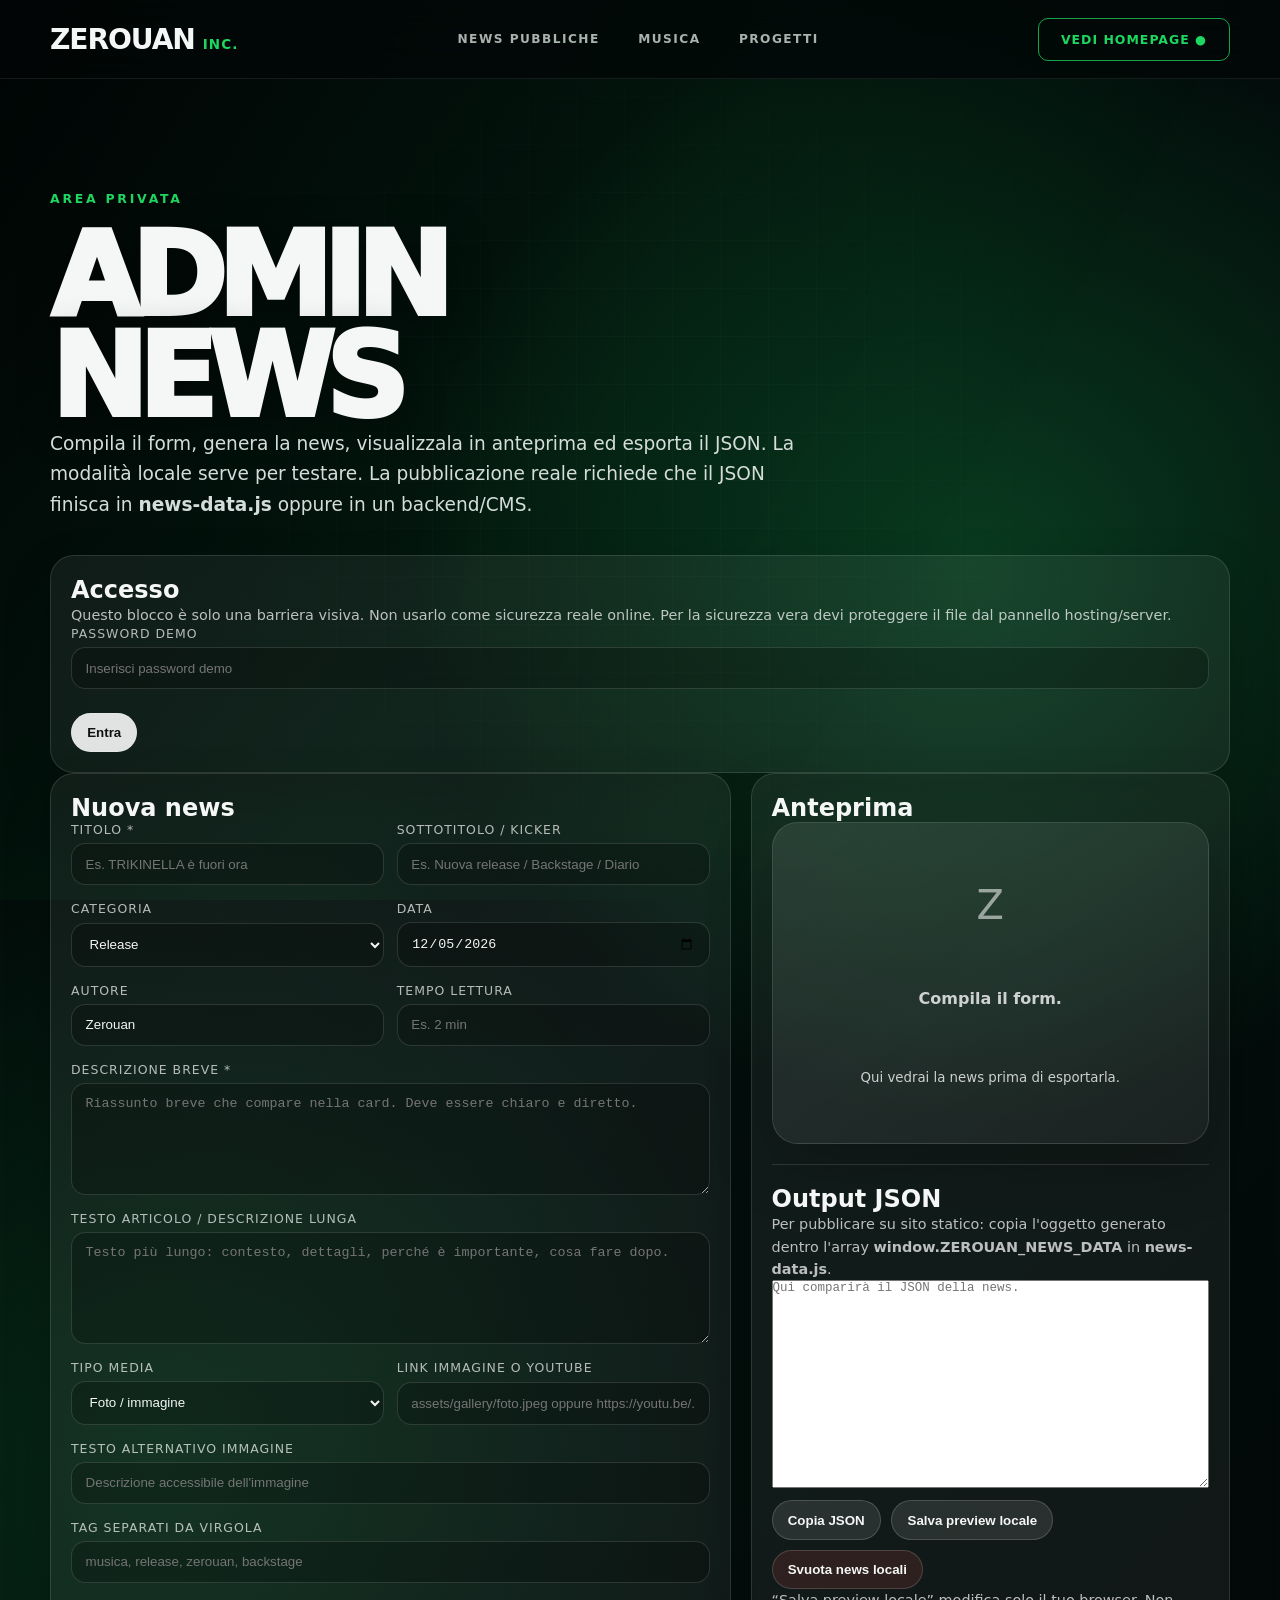
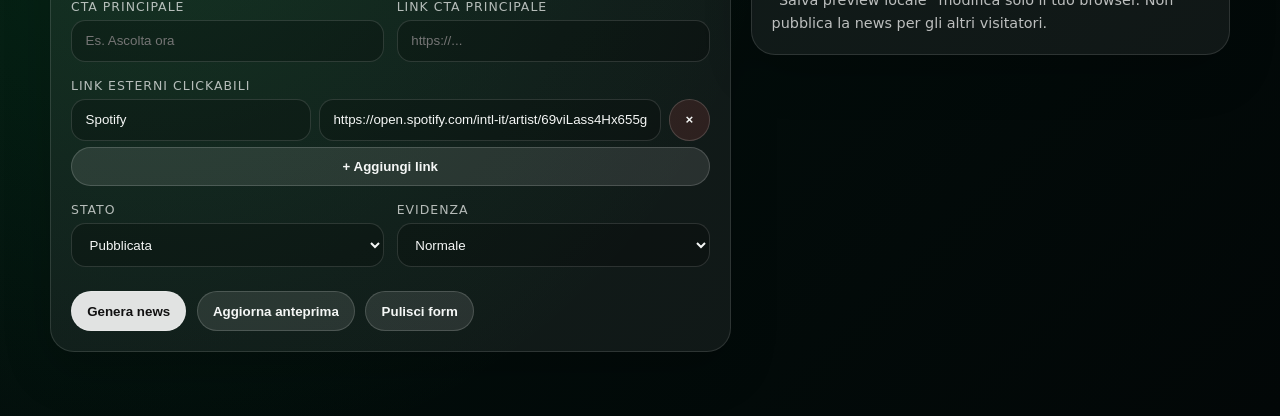
==== admin-news.html @ 792e6ef4 "Add files via upload" ====
<!DOCTYPE html>
<html lang="it">
<head>
  <meta charset="UTF-8" />
  <meta name="viewport" content="width=device-width, initial-scale=1.0" />
  <meta name="description" content="ZEROUAN INC. — pannello amministrazione news." />
  <title>ZEROUAN INC. | Admin News</title>

  <link rel="stylesheet" href="style.css">
  <link rel="stylesheet" href="news.css">
</head>
<body>
  <!--
    ATTENZIONE SEVERA:
    Questa pagina è un prototipo statico. La password lato browser NON è vera sicurezza.
    Per usarla online in modo serio, proteggi admin-news.html lato hosting/server:
    - Basic Auth server-side
    - Netlify/Vercel auth
    - area riservata con backend
    - CMS Git-based con login
  -->

  <header>
    <div class="container navbar">
      <a class="brand" href="index.html#top" aria-label="Torna alla homepage">ZEROUAN <span>INC.</span></a>

      <nav class="nav-links" aria-label="Navigazione admin">
        <a href="index.html#news">News pubbliche</a>
        <a href="index.html#musica">Musica</a>
        <a href="index.html#sections">Progetti</a>
      </nav>

      <div class="header-actions" aria-label="Azioni admin">
        <a class="nav-cta" href="index.html#news">Vedi homepage ●</a>
      </div>

      <div class="mobile-menu-label">Admin</div>
    </div>
  </header>

  <main class="news-admin-shell">
    <section class="container">
      <div class="section-heading align-left">
        <p class="eyebrow">Area privata</p>
        <h1>Admin News</h1>
        <p>
          Compila il form, genera la news, visualizzala in anteprima ed esporta il JSON.
          La modalità locale serve per testare. La pubblicazione reale richiede che il JSON finisca in <strong>news-data.js</strong> oppure in un backend/CMS.
        </p>
      </div>

      <div class="admin-panel" id="accessPanel">
        <h2>Accesso</h2>
        <p class="admin-note">
          Questo blocco è solo una barriera visiva. Non usarlo come sicurezza reale online.
          Per la sicurezza vera devi proteggere il file dal pannello hosting/server.
        </p>

        <form class="news-form" id="loginForm">
          <div class="news-form-field">
            <label for="adminPassword">Password demo</label>
            <input id="adminPassword" type="password" placeholder="Inserisci password demo">
          </div>

          <div class="admin-actions">
            <button class="admin-button primary" type="submit">Entra</button>
          </div>
        </form>
      </div>

      <div class="news-admin-grid" id="adminApp" hidden>
        <div class="admin-panel">
          <h2>Nuova news</h2>

          <form class="news-form" id="newsForm">
            <div class="news-form-row">
              <div class="news-form-field">
                <label for="title">Titolo *</label>
                <input id="title" name="title" type="text" required placeholder="Es. TRIKINELLA è fuori ora">
              </div>

              <div class="news-form-field">
                <label for="subtitle">Sottotitolo / kicker</label>
                <input id="subtitle" name="subtitle" type="text" placeholder="Es. Nuova release / Backstage / Diario">
              </div>
            </div>

            <div class="news-form-row">
              <div class="news-form-field">
                <label for="category">Categoria</label>
                <select id="category" name="category">
                  <option>Release</option>
                  <option>Sito</option>
                  <option>Video</option>
                  <option>Backstage</option>
                  <option>Diario</option>
                  <option>Evento</option>
                  <option>Producing</option>
                </select>
              </div>

              <div class="news-form-field">
                <label for="date">Data</label>
                <input id="date" name="date" type="date">
              </div>
            </div>

            <div class="news-form-row">
              <div class="news-form-field">
                <label for="author">Autore</label>
                <input id="author" name="author" type="text" value="Zerouan">
              </div>

              <div class="news-form-field">
                <label for="readingTime">Tempo lettura</label>
                <input id="readingTime" name="readingTime" type="text" placeholder="Es. 2 min">
              </div>
            </div>

            <div class="news-form-field">
              <label for="excerpt">Descrizione breve *</label>
              <textarea id="excerpt" name="excerpt" required placeholder="Riassunto breve che compare nella card. Deve essere chiaro e diretto."></textarea>
            </div>

            <div class="news-form-field">
              <label for="body">Testo articolo / descrizione lunga</label>
              <textarea id="body" name="body" placeholder="Testo più lungo: contesto, dettagli, perché è importante, cosa fare dopo."></textarea>
            </div>

            <div class="news-form-row">
              <div class="news-form-field">
                <label for="mediaType">Tipo media</label>
                <select id="mediaType" name="mediaType">
                  <option value="image">Foto / immagine</option>
                  <option value="youtube">Video YouTube</option>
                </select>
              </div>

              <div class="news-form-field">
                <label for="mediaUrl">Link immagine o YouTube</label>
                <input id="mediaUrl" name="mediaUrl" type="url" placeholder="assets/gallery/foto.jpeg oppure https://youtu.be/...">
              </div>
            </div>

            <div class="news-form-field">
              <label for="mediaAlt">Testo alternativo immagine</label>
              <input id="mediaAlt" name="mediaAlt" type="text" placeholder="Descrizione accessibile dell'immagine">
            </div>

            <div class="news-form-field">
              <label for="tags">Tag separati da virgola</label>
              <input id="tags" name="tags" type="text" placeholder="musica, release, zerouan, backstage">
            </div>

            <div class="news-form-row">
              <div class="news-form-field">
                <label for="ctaLabel">CTA principale</label>
                <input id="ctaLabel" name="ctaLabel" type="text" placeholder="Es. Ascolta ora">
              </div>

              <div class="news-form-field">
                <label for="ctaUrl">Link CTA principale</label>
                <input id="ctaUrl" name="ctaUrl" type="url" placeholder="https://...">
              </div>
            </div>

            <div class="news-form-field">
              <label>Link esterni clickabili</label>
              <div class="dynamic-list" id="linksList"></div>
              <button class="admin-button" type="button" id="addLinkButton">+ Aggiungi link</button>
            </div>

            <div class="news-form-row">
              <div class="news-form-field">
                <label for="status">Stato</label>
                <select id="status" name="status">
                  <option value="published">Pubblicata</option>
                  <option value="draft">Bozza</option>
                </select>
              </div>

              <div class="news-form-field">
                <label for="featured">Evidenza</label>
                <select id="featured" name="featured">
                  <option value="false">Normale</option>
                  <option value="true">In evidenza</option>
                </select>
              </div>
            </div>

            <div class="admin-actions">
              <button class="admin-button primary" type="submit">Genera news</button>
              <button class="admin-button" type="button" id="previewButton">Aggiorna anteprima</button>
              <button class="admin-button" type="reset">Pulisci form</button>
            </div>
          </form>
        </div>

        <aside class="admin-panel">
          <h2>Anteprima</h2>
          <article class="news-card" id="previewCard">
            <div class="news-empty-state">
              <span class="news-empty-icon">Z</span>
              <strong>Compila il form.</strong>
              <small>Qui vedrai la news prima di esportarla.</small>
            </div>
          </article>

          <hr style="border: 0; border-top: 1px solid rgba(255,255,255,0.12); margin: 1.25rem 0;">

          <h2>Output JSON</h2>
          <p class="admin-note">
            Per pubblicare su sito statico: copia l'oggetto generato dentro l'array <strong>window.ZEROUAN_NEWS_DATA</strong> in <strong>news-data.js</strong>.
          </p>

          <textarea class="generated-output" id="generatedOutput" readonly placeholder="Qui comparirà il JSON della news."></textarea>

          <div class="admin-actions">
            <button class="admin-button" type="button" id="copyJsonButton">Copia JSON</button>
            <button class="admin-button" type="button" id="saveLocalButton">Salva preview locale</button>
            <button class="admin-button danger" type="button" id="clearLocalButton">Svuota news locali</button>
          </div>

          <p class="admin-note">
            “Salva preview locale” modifica solo il tuo browser. Non pubblica la news per gli altri visitatori.
          </p>
        </aside>
      </div>
    </section>
  </main>

  <script>
    (function () {
      "use strict";

      const DEMO_PASSWORD = "ZEROUAN-ADMIN-2026"; // Cambiala, ma ricorda: nel browser NON è sicurezza reale.
      const STORAGE_KEY = "zerouan_news_items";

      const accessPanel = document.getElementById("accessPanel");
      const adminApp = document.getElementById("adminApp");
      const loginForm = document.getElementById("loginForm");
      const passwordInput = document.getElementById("adminPassword");

      const form = document.getElementById("newsForm");
      const linksList = document.getElementById("linksList");
      const addLinkButton = document.getElementById("addLinkButton");
      const previewButton = document.getElementById("previewButton");
      const output = document.getElementById("generatedOutput");
      const previewCard = document.getElementById("previewCard");
      const copyJsonButton = document.getElementById("copyJsonButton");
      const saveLocalButton = document.getElementById("saveLocalButton");
      const clearLocalButton = document.getElementById("clearLocalButton");

      const today = new Date().toISOString().slice(0, 10);
      document.getElementById("date").value = today;

      loginForm.addEventListener("submit", (event) => {
        event.preventDefault();

        if (passwordInput.value === DEMO_PASSWORD) {
          sessionStorage.setItem("zerouan_admin_demo_access", "true");
          showAdmin();
          return;
        }

        alert("Password demo errata.");
      });

      if (sessionStorage.getItem("zerouan_admin_demo_access") === "true") {
        showAdmin();
      }

      function showAdmin() {
        accessPanel.hidden = true;
        adminApp.hidden = false;
      }

      function slugify(value) {
        return String(value || "news")
          .toLowerCase()
          .normalize("NFD")
          .replace(/[\u0300-\u036f]/g, "")
          .replace(/[^a-z0-9]+/g, "-")
          .replace(/(^-|-$)+/g, "")
          .slice(0, 72) || `news-${Date.now()}`;
      }

      function escapeHtml(value) {
        return String(value ?? "")
          .replaceAll("&", "&amp;")
          .replaceAll("<", "&lt;")
          .replaceAll(">", "&gt;")
          .replaceAll('"', "&quot;")
          .replaceAll("'", "&#039;");
      }

      function youtubeEmbedUrl(url) {
        const raw = String(url || "").trim();
        if (!raw) return "";

        try {
          const parsed = new URL(raw);
          let id = "";

          if (parsed.hostname.includes("youtu.be")) {
            id = parsed.pathname.replace("/", "");
          } else if (parsed.hostname.includes("youtube.com")) {
            id = parsed.searchParams.get("v") || "";
            if (!id && parsed.pathname.includes("/shorts/")) {
              id = parsed.pathname.split("/shorts/")[1]?.split("/")[0] || "";
            }
            if (!id && parsed.pathname.includes("/embed/")) {
              id = parsed.pathname.split("/embed/")[1]?.split("/")[0] || "";
            }
          }

          return id ? `https://www.youtube.com/embed/${encodeURIComponent(id)}` : raw;
        } catch {
          return raw;
        }
      }

      function addLinkRow(label = "", url = "") {
        const row = document.createElement("div");
        row.className = "dynamic-row";

        row.innerHTML = `
          <input type="text" placeholder="Etichetta link" value="${escapeHtml(label)}" data-link-label>
          <input type="url" placeholder="https://..." value="${escapeHtml(url)}" data-link-url>
          <button class="admin-button danger" type="button" aria-label="Rimuovi link">×</button>
        `;

        row.querySelector("button").addEventListener("click", () => row.remove());
        linksList.appendChild(row);
      }

      addLinkButton.addEventListener("click", () => addLinkRow());
      addLinkRow("Spotify", "https://open.spotify.com/intl-it/artist/69viLass4Hx655goSGnoE2");

      function collectLinks() {
        return [...linksList.querySelectorAll(".dynamic-row")]
          .map((row) => {
            const label = row.querySelector("[data-link-label]").value.trim();
            const url = row.querySelector("[data-link-url]").value.trim();

            if (!label && !url) return null;
            return {
              label: label || "Link esterno",
              url
            };
          })
          .filter((link) => link && link.url);
      }

      function collectNews() {
        const data = new FormData(form);
        const title = String(data.get("title") || "").trim();

        const item = {
          id: `${slugify(title)}-${Date.now().toString(36)}`,
          status: String(data.get("status") || "published"),
          featured: String(data.get("featured")) === "true",
          title,
          subtitle: String(data.get("subtitle") || "").trim(),
          excerpt: String(data.get("excerpt") || "").trim(),
          body: String(data.get("body") || "").trim(),
          category: String(data.get("category") || "News"),
          author: String(data.get("author") || "Zerouan").trim(),
          date: String(data.get("date") || today),
          readingTime: String(data.get("readingTime") || "").trim(),
          mediaType: String(data.get("mediaType") || "image"),
          mediaUrl: String(data.get("mediaUrl") || "").trim(),
          mediaAlt: String(data.get("mediaAlt") || "").trim(),
          tags: String(data.get("tags") || "")
            .split(",")
            .map((tag) => tag.trim())
            .filter(Boolean),
          links: collectLinks(),
          ctaLabel: String(data.get("ctaLabel") || "").trim(),
          ctaUrl: String(data.get("ctaUrl") || "").trim()
        };

        if (!item.readingTime) item.readingTime = estimateReadingTime(item.body || item.excerpt);
        if (!item.mediaAlt && item.mediaType === "image") item.mediaAlt = item.title;

        return item;
      }

      function estimateReadingTime(text) {
        const words = String(text || "").trim().split(/\s+/).filter(Boolean).length;
        return `${Math.max(1, Math.ceil(words / 180))} min`;
      }

      function renderMedia(item) {
        if (!item.mediaUrl) {
          return `
            <div class="news-media">
              <div class="news-empty-state">
                <span class="news-empty-icon">Z</span>
                <strong>ZEROUAN INC.</strong>
              </div>
            </div>
          `;
        }

        if (item.mediaType === "youtube") {
          return `
            <div class="news-media">
              <iframe
                src="${escapeHtml(youtubeEmbedUrl(item.mediaUrl))}"
                title="${escapeHtml(item.title)}"
                loading="lazy"
                allowfullscreen>
              </iframe>
            </div>
          `;
        }

        return `
          <div class="news-media">
            <img src="${escapeHtml(item.mediaUrl)}" alt="${escapeHtml(item.mediaAlt || item.title)}">
          </div>
        `;
      }

      function renderPreview(item) {
        const links = [
          item.ctaUrl ? `<a class="news-read-more" href="${escapeHtml(item.ctaUrl)}" target="_blank" rel="noopener noreferrer">${escapeHtml(item.ctaLabel || "Apri")} →</a>` : "",
          ...item.links.map((link) => `<a class="news-link" href="${escapeHtml(link.url)}" target="_blank" rel="noopener noreferrer">${escapeHtml(link.label)} ↗</a>`)
        ].join("");

        previewCard.innerHTML = `
          ${renderMedia(item)}
          <div class="news-content">
            <div class="news-meta">
              <span class="news-category">${escapeHtml(item.category)}</span>
              <span>${escapeHtml(item.date)}</span>
              <span>· ${escapeHtml(item.readingTime)}</span>
              <span>· ${escapeHtml(item.author)}</span>
            </div>
            <h3 class="news-title">${escapeHtml(item.title || "Titolo news")}</h3>
            ${item.subtitle ? `<span class="release-kicker">${escapeHtml(item.subtitle)}</span>` : ""}
            <p class="news-excerpt">${escapeHtml(item.excerpt || item.body || "Descrizione news")}</p>
            <div class="news-tags">${item.tags.map((tag) => `<span class="news-tag">#${escapeHtml(tag)}</span>`).join("")}</div>
            <div class="news-links">${links}</div>
          </div>
        `;
      }

      function generate() {
        const item = collectNews();
        renderPreview(item);
        output.value = JSON.stringify(item, null, 2);
        return item;
      }

      previewButton.addEventListener("click", generate);

      form.addEventListener("submit", (event) => {
        event.preventDefault();
        const item = generate();

        if (!item.title || !item.excerpt) {
          alert("Titolo e descrizione breve sono obbligatori.");
          return;
        }

        output.focus();
        output.select();
      });

      copyJsonButton.addEventListener("click", async () => {
        if (!output.value.trim()) generate();

        try {
          await navigator.clipboard.writeText(output.value);
          alert("JSON copiato.");
        } catch {
          output.focus();
          output.select();
          document.execCommand("copy");
          alert("JSON copiato.");
        }
      });

      saveLocalButton.addEventListener("click", () => {
        const item = generate();

        if (!item.title || !item.excerpt) {
          alert("Titolo e descrizione breve sono obbligatori.");
          return;
        }

        const current = getLocalItems();
        localStorage.setItem(STORAGE_KEY, JSON.stringify([item, ...current], null, 2));
        alert("News salvata in preview locale. Apri index.html#news dallo stesso browser.");
      });

      clearLocalButton.addEventListener("click", () => {
        const ok = confirm("Vuoi eliminare tutte le news salvate solo in locale?");
        if (!ok) return;

        localStorage.removeItem(STORAGE_KEY);
        alert("News locali eliminate.");
      });

      function getLocalItems() {
        try {
          const raw = localStorage.getItem(STORAGE_KEY);
          const parsed = raw ? JSON.parse(raw) : [];
          return Array.isArray(parsed) ? parsed : [];
        } catch {
          return [];
        }
      }
    })();
  </script>
</body>
</html>
---- style.css ----
:root {
      --bg: #020707;
      --bg-soft: #071111;
      --card: rgba(11, 29, 24, 0.72);
      --card-border: rgba(35, 255, 142, 0.25);
      --green: #1ed760;
      --green-soft: #0ea85a;
      --white: #f5f7f6;
      --muted: #a8b3ad;
      --dark-text: #03100a;
      --shadow: 0 0 40px rgba(30, 215, 96, 0.18);
      --max-width: 1180px;
      --radius: 22px;
    }

    * {
      box-sizing: border-box;
      margin: 0;
      padding: 0;
    }

    html {
      scroll-behavior: smooth;
    }

    body {
      min-height: 100vh;
      font-family: Inter, system-ui, -apple-system, BlinkMacSystemFont, "Segoe UI", sans-serif;
      color: var(--white);
      background:
        radial-gradient(circle at 76% 28%, rgba(30, 215, 96, 0.22), transparent 32%),
        radial-gradient(circle at 12% 72%, rgba(30, 215, 96, 0.12), transparent 34%),
        linear-gradient(135deg, #010404 0%, #03100d 50%, #020707 100%);
      overflow-x: hidden;
    }

    body::before {
      content: "";
      position: fixed;
      inset: 0;
      pointer-events: none;
      background-image:
        linear-gradient(rgba(255,255,255,0.025) 1px, transparent 1px),
        linear-gradient(90deg, rgba(255,255,255,0.025) 1px, transparent 1px);
      background-size: 48px 48px;
      mask-image: radial-gradient(circle at center, black, transparent 80%);
      z-index: -2;
    }

    body::after {
      content: "";
      position: fixed;
      inset: 0;
      pointer-events: none;
      background: linear-gradient(120deg, transparent 0%, rgba(30, 215, 96, 0.06) 45%, transparent 70%);
      z-index: -1;
    }

    a {
      color: inherit;
      text-decoration: none;
    }

    .container {
      width: min(100% - 40px, var(--max-width));
      margin-inline: auto;
    }

    header {
      position: sticky;
      top: 0;
      z-index: 10;
      backdrop-filter: blur(18px);
      background: rgba(2, 7, 7, 0.76);
      border-bottom: 1px solid rgba(255,255,255,0.08);
    }

    .navbar {
      height: 78px;
      display: flex;
      align-items: center;
      justify-content: space-between;
      gap: 24px;
    }

    .brand {
      display: flex;
      align-items: baseline;
      gap: 8px;
      font-weight: 900;
      letter-spacing: -0.04em;
      font-size: clamp(1.35rem, 2.2vw, 2rem);
    }

    .brand span {
      color: var(--green);
      font-size: 0.48em;
      letter-spacing: 0.08em;
    }

    .nav-links {
      display: flex;
      align-items: center;
      justify-content: center;
      gap: clamp(16px, 3vw, 44px);
      color: var(--muted);
      text-transform: uppercase;
      letter-spacing: 0.12em;
      font-size: 0.76rem;
      font-weight: 700;
    }

    .nav-links a {
      transition: color 0.2s ease, transform 0.2s ease;
    }

    .nav-links a:hover {
      color: var(--green);
      transform: translateY(-1px);
    }

    .soon {
      margin-left: 6px;
      padding: 4px 8px;
      border-radius: 7px;
      color: var(--green);
      background: rgba(30, 215, 96, 0.10);
      font-size: 0.65rem;
      letter-spacing: 0.1em;
    }

    .header-actions,
    .cta-social-row,
    .box-action-row {
      display: flex;
      align-items: center;
      gap: 12px;
      flex-wrap: wrap;
    }

    .nav-cta,
    .hero-cta {
      display: inline-flex;
      align-items: center;
      justify-content: center;
      gap: 10px;
      border: 1px solid rgba(30, 215, 96, 0.75);
      color: var(--green);
      border-radius: 10px;
      padding: 13px 22px;
      font-weight: 900;
      letter-spacing: 0.08em;
      text-transform: uppercase;
      font-size: 0.78rem;
      transition: transform 0.2s ease, box-shadow 0.2s ease, background 0.2s ease;
      white-space: nowrap;
    }

    .nav-cta:hover,
    .hero-cta:hover {
      transform: translateY(-2px);
      box-shadow: var(--shadow);
      background: rgba(30, 215, 96, 0.08);
    }

    .social-icons {
      display: inline-flex;
      align-items: center;
      gap: 8px;
    }

    .social-button {
      width: 42px;
      height: 42px;
      border-radius: 999px;
      display: inline-grid;
      place-items: center;
      border: 1px solid rgba(30, 215, 96, 0.45);
      background: rgba(0, 0, 0, 0.20);
      color: var(--green);
      transition: transform 0.2s ease, border-color 0.2s ease, background 0.2s ease, box-shadow 0.2s ease;
    }

    .social-button svg {
      width: 19px;
      height: 19px;
      fill: currentColor;
    }

    .social-button:hover {
      transform: translateY(-2px);
      border-color: rgba(30, 215, 96, 0.9);
      background: rgba(30, 215, 96, 0.10);
      box-shadow: 0 0 22px rgba(30, 215, 96, 0.16);
    }

    .social-button:focus-visible,
    .nav-cta:focus-visible,
    .hero-cta:focus-visible,
    .follow-button:focus-visible,
    .play-button:focus-visible,
    .spotify-footer:focus-visible {
      outline: 2px solid var(--green);
      outline-offset: 4px;
    }

    .mobile-menu-label {
      display: none;
      color: var(--muted);
      font-size: 0.78rem;
      letter-spacing: 0.12em;
      text-transform: uppercase;
      font-weight: 800;
    }

    .hero {
      min-height: calc(100vh - 78px);
      display: grid;
      align-items: center;
      padding: 80px 0 54px;
    }

    .hero-grid {
      display: grid;
      grid-template-columns: minmax(0, 1.08fr) minmax(320px, 0.92fr);
      gap: clamp(44px, 7vw, 86px);
      align-items: center;
    }

    .eyebrow {
      color: var(--green);
      text-transform: uppercase;
      letter-spacing: 0.22em;
      font-weight: 900;
      font-size: 0.78rem;
      margin-bottom: 20px;
    }

    h1 {
      max-width: 760px;
      font-size: clamp(4rem, 9vw, 7.8rem);
      line-height: 0.88;
      letter-spacing: -0.08em;
      font-weight: 950;
      text-transform: uppercase;
      text-shadow: 0 10px 40px rgba(0,0,0,0.45);
    }

    h1 .accent {
      color: var(--green);
    }

    .tagline {
      margin-top: 28px;
      color: var(--muted);
      text-transform: uppercase;
      letter-spacing: 0.31em;
      font-size: clamp(0.82rem, 1.5vw, 1.2rem);
      font-weight: 850;
      line-height: 1.7;
    }

    .tagline strong {
      color: var(--green);
    }

    .intro {
      margin-top: 32px;
      max-width: 560px;
      color: #d5ddda;
      font-size: clamp(1.05rem, 1.6vw, 1.26rem);
      line-height: 1.65;
    }

    .hero-actions {
      margin-top: 38px;
      display: flex;
      align-items: center;
      gap: 16px;
      flex-wrap: wrap;
    }

    .hero-cta {
      background: linear-gradient(135deg, #1ed760, #23f58b);
      color: var(--dark-text);
      border: none;
      padding: 17px 28px;
      box-shadow: 0 18px 45px rgba(30, 215, 96, 0.22);
    }

    .secondary-link {
      color: var(--muted);
      font-weight: 800;
      letter-spacing: 0.04em;
      transition: color 0.2s ease;
    }

    .secondary-link:hover {
      color: var(--green);
    }

    .meta-row {
      margin-top: 34px;
      display: flex;
      gap: 18px;
      flex-wrap: wrap;
      color: rgba(30, 215, 96, 0.75);
      font-size: 0.96rem;
    }

    .meta-row span {
      display: inline-flex;
      align-items: center;
      gap: 8px;
    }

    .spotify-card {
      position: relative;
      isolation: isolate;
      min-height: 492px;
      padding: 34px;
      border-radius: var(--radius);
      border: 1px solid var(--card-border);
      background:
        linear-gradient(180deg, rgba(30, 215, 96, 0.32), rgba(4, 9, 9, 0.92) 58%),
        var(--card);
      box-shadow: var(--shadow), 0 20px 80px rgba(0,0,0,0.42);
      overflow: hidden;
    }

    .spotify-card::before {
      content: "";
      position: absolute;
      width: 360px;
      height: 360px;
      top: -160px;
      right: -140px;
      border-radius: 999px;
      background: rgba(30, 215, 96, 0.20);
      filter: blur(16px);
      z-index: -1;
    }

    .profile-top {
      display: flex;
      align-items: center;
      gap: 26px;
    }

    .avatar {
      width: 118px;
      aspect-ratio: 1;
      border-radius: 999px;
      display: grid;
      place-items: center;
      background: #020707;
      border: 1px solid rgba(255,255,255,0.09);
      box-shadow: inset 0 0 34px rgba(30, 215, 96, 0.14);
      color: var(--green);
      font-size: 4.5rem;
      font-weight: 950;
      letter-spacing: -0.12em;
    }

    .verified {
      color: #dce8e3;
      font-size: 0.85rem;
      margin-bottom: 10px;
    }

    .profile-name {
      font-size: clamp(2.2rem, 5vw, 3.2rem);
      font-weight: 950;
      letter-spacing: -0.06em;
      text-transform: uppercase;
    }

    .profile-role {
      color: #d2ddd8;
      line-height: 1.5;
      font-size: 1.04rem;
    }

    .player-row {
      margin-top: 38px;
      display: flex;
      align-items: center;
      gap: 18px;
      flex-wrap: wrap;
    }

    .play-button {
      width: 58px;
      aspect-ratio: 1;
      border: none;
      border-radius: 999px;
      display: grid;
      place-items: center;
      cursor: pointer;
      color: var(--dark-text);
      background: linear-gradient(135deg, #1ed760, #35f391);
      font-size: 1.3rem;
      box-shadow: 0 12px 34px rgba(30, 215, 96, 0.28);
      transition: transform 0.2s ease;
    }

    .play-button:hover {
      transform: scale(1.05);
    }

    .follow-button {
      display: inline-flex;
      align-items: center;
      justify-content: center;
      border: 1px solid rgba(255,255,255,0.18);
      background: rgba(0,0,0,0.18);
      color: var(--white);
      border-radius: 8px;
      padding: 11px 18px;
      text-transform: uppercase;
      letter-spacing: 0.08em;
      font-weight: 850;
      font-size: 0.74rem;
      transition: transform 0.2s ease, border-color 0.2s ease, background 0.2s ease;
      white-space: nowrap;
    }

    .follow-button:hover {
      transform: translateY(-2px);
      border-color: rgba(30, 215, 96, 0.62);
      background: rgba(30, 215, 96, 0.08);
    }

    .popular {
      margin-top: 40px;
    }

    .popular h2 {
      font-size: 1.05rem;
      margin-bottom: 18px;
    }

    .track {
      display: grid;
      grid-template-columns: 22px 42px 1fr auto;
      align-items: center;
      gap: 14px;
      padding: 12px 0;
      color: #dce5e0;
    }

    .track-number,
    .track-time {
      color: var(--muted);
      font-size: 0.9rem;
    }

    .track-cover {
      width: 42px;
      aspect-ratio: 1;
      border-radius: 8px;
      display: grid;
      place-items: center;
      background: rgba(255,255,255,0.08);
      color: var(--green);
      font-weight: 950;
    }

    .track-title {
      font-weight: 750;
      font-size: 0.95rem;
    }

    .spotify-footer {
      position: absolute;
      left: 0;
      right: 0;
      bottom: 0;
      padding: 20px 34px;
      border-top: 1px solid rgba(255,255,255,0.08);
      display: flex;
      justify-content: space-between;
      align-items: center;
      color: var(--muted);
      text-transform: uppercase;
      letter-spacing: 0.1em;
      font-size: 0.72rem;
      font-weight: 850;
      background: rgba(0,0,0,0.18);
    }

    .spotify-logo {
      color: var(--green);
      font-size: 1.35rem;
    }

    .scroll-hint {
      margin-top: 54px;
      color: var(--green);
      text-align: center;
      text-transform: uppercase;
      letter-spacing: 0.18em;
      font-size: 0.78rem;
      font-weight: 900;
    }

    .sections {
      padding: 56px 0 80px;
      border-top: 1px solid rgba(255,255,255,0.07);
    }

    .section-grid {
      display: grid;
      grid-template-columns: repeat(4, 1fr);
      gap: 22px;
    }

    .section-card {
      min-height: 190px;
      padding: 28px;
      border-radius: 18px;
      border: 1px solid rgba(255,255,255,0.08);
      background: rgba(255,255,255,0.025);
      transition: transform 0.2s ease, border-color 0.2s ease, background 0.2s ease;
    }

    .section-card:hover {
      transform: translateY(-4px);
      border-color: rgba(30, 215, 96, 0.38);
      background: rgba(30, 215, 96, 0.05);
    }

    .section-icon {
      color: var(--green);
      font-size: 2rem;
      margin-bottom: 20px;
    }

    .section-card h3 {
      text-transform: uppercase;
      letter-spacing: 0.12em;
      font-size: 0.94rem;
      margin-bottom: 14px;
    }

    .section-card p {
      color: var(--muted);
      line-height: 1.6;
      font-size: 0.94rem;
    }

    footer {
      padding: 28px 0;
      color: rgba(168, 179, 173, 0.78);
      border-top: 1px solid rgba(255,255,255,0.08);
      font-size: 0.88rem;
    }

    .footer-inner {
      display: flex;
      justify-content: space-between;
      gap: 16px;
      flex-wrap: wrap;
    }

    @media (max-width: 980px) {
      .nav-links,
      .header-actions {
        display: none;
      }

      .mobile-menu-label {
        display: block;
      }

      .hero-grid {
        grid-template-columns: 1fr;
      }

      .spotify-card {
        min-height: 470px;
      }

      .section-grid {
        grid-template-columns: repeat(2, 1fr);
      }
    }

    @media (max-width: 640px) {
      .container {
        width: min(100% - 28px, var(--max-width));
      }

      .navbar {
        height: 68px;
      }

      .hero {
        padding: 52px 0 42px;
      }

      h1 {
        font-size: clamp(3.3rem, 18vw, 5.5rem);
      }

      .tagline {
        letter-spacing: 0.18em;
      }

      .profile-top {
        align-items: flex-start;
        flex-direction: column;
      }

      .spotify-card {
        padding: 24px;
      }

      .spotify-footer {
        padding-inline: 24px;
      }

      .track {
        grid-template-columns: 20px 38px 1fr;
      }

      .track-time {
        display: none;
      }

      .section-grid {
        grid-template-columns: 1fr;
      }
    }

/* SEZIONI MUSICA + CONNESSIONI */

.section-heading {
  max-width: 760px;
  margin: 0 auto 34px;
  text-align: center;
}

.section-heading.align-left {
  margin-inline: 0;
  text-align: left;
}

.section-heading h2 {
  font-size: clamp(2.45rem, 5vw, 4.4rem);
  line-height: 0.95;
  letter-spacing: -0.06em;
  text-transform: uppercase;
  margin-bottom: 18px;
  text-shadow: 0 10px 34px rgba(0,0,0,0.38);
}

.section-heading p:not(.eyebrow) {
  color: #d5ddda;
  line-height: 1.65;
  font-size: clamp(1rem, 1.45vw, 1.18rem);
}

.music-showcase,
.connection-section {
  position: relative;
  padding: 84px 0;
  border-top: 1px solid rgba(255,255,255,0.07);
}

.music-showcase {
  background: linear-gradient(180deg, rgba(2,7,7,0.08), rgba(30,215,96,0.035));
}

.music-showcase-grid {
  display: grid;
  grid-template-columns: minmax(0, 1.25fr) minmax(280px, 0.75fr);
  gap: 24px;
  align-items: stretch;
}

.feature-release-card,
.release-list-card,
.connection-card {
  border: 1px solid rgba(35, 255, 142, 0.20);
  background: rgba(255,255,255,0.035);
  box-shadow: 0 20px 70px rgba(0,0,0,0.28);
  backdrop-filter: blur(16px);
}

.feature-release-card {
  display: flex;
  flex-direction: column;
  gap: 24px;
  padding: clamp(24px, 4vw, 36px);
  border-radius: var(--radius);
}

.release-copy {
  max-width: 740px;
}

.release-kicker {
  display: inline-flex;
  margin-bottom: 12px;
  color: var(--green);
  text-transform: uppercase;
  letter-spacing: 0.18em;
  font-size: 0.72rem;
  font-weight: 900;
}

.feature-release-card h3,
.release-list-card h3 {
  font-size: clamp(1.55rem, 3vw, 2.45rem);
  line-height: 1;
  letter-spacing: -0.045em;
  text-transform: uppercase;
  margin-bottom: 14px;
}

.feature-release-card p {
  color: var(--muted);
  line-height: 1.65;
  font-size: 1.05rem;
}

.spotify-embed {
  display: block;
  border: 0;
  border-radius: 14px;
  background: rgba(0,0,0,0.22);
}

.release-actions {
  display: flex;
  align-items: center;
  gap: 14px;
  flex-wrap: wrap;
}

.hero-cta.compact {
  padding: 13px 20px;
  font-size: 0.72rem;
}

.ghost-button {
  display: inline-flex;
  align-items: center;
  justify-content: center;
  min-height: 44px;
  padding: 12px 18px;
  border-radius: 10px;
  border: 1px solid rgba(255,255,255,0.16);
  color: var(--white);
  text-transform: uppercase;
  letter-spacing: 0.08em;
  font-size: 0.72rem;
  font-weight: 850;
  transition: transform 0.2s ease, border-color 0.2s ease, background 0.2s ease;
}

.ghost-button:hover {
  transform: translateY(-2px);
  border-color: rgba(30,215,96,0.55);
  background: rgba(30,215,96,0.08);
}

.release-list-card {
  border-radius: var(--radius);
  padding: 28px;
}

.mini-track {
  display: grid;
  grid-template-columns: 42px 1fr;
  gap: 14px;
  align-items: center;
  padding: 15px 0;
  border-top: 1px solid rgba(255,255,255,0.08);
  transition: color 0.2s ease, transform 0.2s ease;
}

.mini-track:hover {
  color: var(--green);
  transform: translateX(4px);
}

.mini-track strong,
.mini-track small {
  display: block;
}

.mini-track strong {
  font-size: 0.98rem;
  margin-bottom: 4px;
}

.mini-track small {
  color: var(--muted);
  font-size: 0.82rem;
}

.connection-section {
  background:
    radial-gradient(circle at 18% 20%, rgba(30,215,96,0.13), transparent 26%),
    rgba(0,0,0,0.06);
}

.connection-inner {
  display: grid;
  grid-template-columns: minmax(0, 0.88fr) minmax(0, 1.12fr);
  gap: clamp(28px, 5vw, 62px);
  align-items: center;
}

.connection-grid {
  display: grid;
  grid-template-columns: repeat(2, minmax(0, 1fr));
  gap: 16px;
}

.connection-card {
  min-height: 150px;
  padding: 24px;
  border-radius: 18px;
  display: flex;
  flex-direction: column;
  justify-content: space-between;
  transition: transform 0.2s ease, border-color 0.2s ease, background 0.2s ease, box-shadow 0.2s ease;
}

.connection-card:hover {
  transform: translateY(-4px);
  border-color: rgba(30, 215, 96, 0.56);
  background: rgba(30, 215, 96, 0.065);
  box-shadow: var(--shadow);
}

.connection-card strong {
  margin-top: 18px;
  font-size: 1.12rem;
  text-transform: uppercase;
  letter-spacing: 0.08em;
}

.connection-card small {
  margin-top: 8px;
  color: var(--muted);
  line-height: 1.45;
}

.connection-icon {
  width: 44px;
  height: 44px;
  display: grid;
  place-items: center;
  border-radius: 999px;
  color: var(--dark-text);
  background: linear-gradient(135deg, #1ed760, #35f391);
  font-weight: 950;
  box-shadow: 0 12px 30px rgba(30,215,96,0.18);
}

.connection-card.spotify {
  background: linear-gradient(145deg, rgba(30,215,96,0.18), rgba(255,255,255,0.03));
}

.project-section {
  background:
    radial-gradient(circle at 82% 18%, rgba(30,215,96,0.11), transparent 28%),
    linear-gradient(180deg, rgba(0,0,0,0.03), rgba(30,215,96,0.025));
}

.project-heading {
  margin-bottom: 38px;
}

.project-layout {
  display: grid;
  grid-template-columns: minmax(0, 1.05fr) minmax(0, 0.95fr);
  gap: 24px;
  align-items: stretch;
}

.project-main-card,
.project-card,
.gallery-item {
  border: 1px solid rgba(35, 255, 142, 0.20);
  background: rgba(255,255,255,0.035);
  box-shadow: 0 20px 70px rgba(0,0,0,0.28);
  backdrop-filter: blur(16px);
}

.gallery-category-link {
  text-decoration: none;
  color: inherit;
  cursor: pointer;
}

.gallery-category-link strong {
  display: inline-block;
}

.gallery-category-link:hover strong {
  color: #20e87a;
}

.archive-page {
  min-height: 100vh;
  padding-top: 140px;
}

.archive-gallery-grid {
  display: grid;
  grid-template-columns: repeat(auto-fit, minmax(220px, 1fr));
  gap: 22px;
  margin-top: 48px;
}

.archive-photo {
  border: 1px solid rgba(32, 232, 122, 0.22);
  background: rgba(7, 35, 20, 0.72);
  border-radius: 24px;
  overflow: hidden;
  cursor: zoom-in;
  padding: 0;
  aspect-ratio: 1 / 1;
  box-shadow: 0 20px 60px rgba(0, 0, 0, 0.28);
}

.archive-photo img {
  width: 100%;
  height: 100%;
  object-fit: cover;
  display: block;
}

.project-main-card {
  min-height: 100%;
  padding: clamp(28px, 4vw, 42px);
  border-radius: var(--radius);
  display: flex;
  flex-direction: column;
  justify-content: space-between;
  gap: 28px;
  position: relative;
  overflow: hidden;
}

.project-main-card::after {
  content: "";
  position: absolute;
  width: 260px;
  height: 260px;
  right: -110px;
  bottom: -120px;
  border-radius: 999px;
  background: rgba(30,215,96,0.13);
  filter: blur(12px);
  pointer-events: none;
}

.project-main-card h3 {
  font-size: clamp(2rem, 4vw, 3.4rem);
  line-height: 0.95;
  letter-spacing: -0.055em;
  text-transform: uppercase;
  margin-bottom: 18px;
}

.project-main-card p,
.project-card p {
  color: var(--muted);
  line-height: 1.65;
}

.project-icon {
  width: 62px;
  height: 62px;
  display: grid;
  place-items: center;
  border-radius: 18px;
  color: var(--dark-text);
  background: linear-gradient(135deg, #1ed760, #35f391);
  font-size: 1.7rem;
  box-shadow: 0 12px 30px rgba(30,215,96,0.18);
}

.project-icon.small {
  width: 46px;
  height: 46px;
  border-radius: 14px;
  font-size: 1.22rem;
  margin-bottom: 18px;
}

.project-side-grid {
  display: grid;
  grid-template-columns: 1fr;
  gap: 16px;
}

.project-card {
  min-height: 154px;
  padding: 24px;
  border-radius: 18px;
  transition: transform 0.2s ease, border-color 0.2s ease, background 0.2s ease, box-shadow 0.2s ease;
}

.project-card:hover,
.gallery-item:hover {
  transform: translateY(-4px);
  border-color: rgba(30, 215, 96, 0.48);
  background: rgba(30, 215, 96, 0.055);
  box-shadow: var(--shadow);
}

.project-card h3 {
  text-transform: uppercase;
  letter-spacing: 0.1em;
  font-size: 0.96rem;
  margin-bottom: 12px;
}

.gallery-section {
  position: relative;
  padding: 84px 0;
  border-top: 1px solid rgba(255,255,255,0.07);
  background:
    radial-gradient(circle at 16% 22%, rgba(30,215,96,0.10), transparent 25%),
    rgba(0,0,0,0.05);
}

.gallery-grid {
  display: grid;
  grid-template-columns: repeat(4, minmax(0, 1fr));
  grid-auto-rows: 250px;
  gap: 16px;
}

.gallery-item {
  position: relative;
  min-height: 250px;
  border-radius: 20px;
  overflow: hidden;
  transition: transform 0.2s ease, border-color 0.2s ease, background 0.2s ease, box-shadow 0.2s ease;
}

.gallery-item.featured {
  grid-column: span 2;
  grid-row: span 2;
}

.gallery-placeholder {
  width: 100%;
  height: 100%;
  display: grid;
  place-items: center;
  color: rgba(245,247,246,0.72);
  background:
    linear-gradient(135deg, rgba(30,215,96,0.22), rgba(255,255,255,0.035)),
    radial-gradient(circle at 70% 28%, rgba(30,215,96,0.22), transparent 30%),
    #071111;
  font-size: clamp(2rem, 6vw, 5.4rem);
  font-weight: 950;
  letter-spacing: -0.08em;
}

.gallery-item figcaption {
  position: absolute;
  left: 0;
  right: 0;
  bottom: 0;
  padding: 18px;
  background: linear-gradient(180deg, transparent, rgba(0,0,0,0.78));
}

.gallery-item strong,
.gallery-item small {
  display: block;
}

.gallery-item strong {
  text-transform: uppercase;
  letter-spacing: 0.08em;
  font-size: 0.9rem;
  margin-bottom: 6px;
}

.gallery-item small {
  color: var(--muted);
  line-height: 1.45;
}

@media (max-width: 980px) {
  .project-layout {
    grid-template-columns: 1fr;
  }

  .gallery-grid {
    grid-template-columns: repeat(2, minmax(0, 1fr));
    grid-auto-rows: 230px;
  }
}

@media (max-width: 640px) {
  .gallery-section {
    padding: 62px 0;
  }

  .project-main-card,
  .project-card {
    padding: 24px;
  }

  .gallery-grid {
    grid-template-columns: 1fr;
    grid-auto-rows: 230px;
  }

  .gallery-item.featured {
    grid-column: span 1;
    grid-row: span 1;
  }
}


/* GALLERIA — IMMAGINI IN EVIDENZA SCORRIBILI */

.featured-gallery-card {
  display: flex;
  flex-direction: column;
  padding: 18px;
  gap: 16px;
}

.featured-gallery-header {
  display: flex;
  align-items: flex-start;
  justify-content: space-between;
  gap: 16px;
  position: relative;
  z-index: 2;
}

.featured-gallery-header strong,
.featured-gallery-header small {
  display: block;
}

.featured-gallery-header strong {
  text-transform: uppercase;
  letter-spacing: 0.08em;
  font-size: 0.9rem;
  margin-bottom: 6px;
}

.featured-gallery-header small {
  color: var(--muted);
  line-height: 1.45;
}

.gallery-scroll-hint {
  width: 38px;
  height: 38px;
  flex: 0 0 auto;
  display: grid;
  place-items: center;
  border-radius: 999px;
  color: var(--dark-text);
  background: linear-gradient(135deg, #1ed760, #35f391);
  font-weight: 950;
  box-shadow: 0 12px 30px rgba(30,215,96,0.18);
}

.featured-gallery-scroll {
  flex: 1;
  min-height: 0;
  display: flex;
  gap: 14px;
  overflow-x: auto;
  overflow-y: hidden;
  scroll-snap-type: x mandatory;
  padding: 2px 4px 12px;
  scrollbar-color: rgba(30,215,96,0.65) rgba(255,255,255,0.08);
  scrollbar-width: thin;
}

.featured-gallery-scroll::-webkit-scrollbar {
  height: 8px;
}

.featured-gallery-scroll::-webkit-scrollbar-track {
  background: rgba(255,255,255,0.08);
  border-radius: 999px;
}

.featured-gallery-scroll::-webkit-scrollbar-thumb {
  background: rgba(30,215,96,0.65);
  border-radius: 999px;
}

.featured-photo {
  flex: 0 0 82%;
  height: 100%;
  min-height: 360px;
  border: 1px solid rgba(255,255,255,0.10);
  border-radius: 16px;
  overflow: hidden;
  padding: 0;
  background: rgba(0,0,0,0.20);
  cursor: zoom-in;
  scroll-snap-align: start;
  transition: transform 0.2s ease, border-color 0.2s ease, filter 0.2s ease;
}

.featured-photo:hover {
  transform: translateY(-3px);
  border-color: rgba(30,215,96,0.65);
  filter: brightness(1.08);
}

.featured-photo img {
  width: 100%;
  height: 100%;
  display: block;
  object-fit: cover;
}

.gallery-lightbox {
  position: fixed;
  inset: 0;
  z-index: 999;
  display: none;
  align-items: center;
  justify-content: center;
  padding: 24px;
  background: rgba(0,0,0,0.86);
  backdrop-filter: blur(10px);
}

.gallery-lightbox.is-open {
  display: flex;
}

.gallery-lightbox img {
  max-width: min(100%, 1180px);
  max-height: 84vh;
  border-radius: 18px;
  object-fit: contain;
  box-shadow: 0 28px 90px rgba(0,0,0,0.65);
}

.gallery-lightbox-close {
  position: fixed;
  top: 22px;
  right: 22px;
  width: 46px;
  height: 46px;
  border: 1px solid rgba(255,255,255,0.16);
  border-radius: 999px;
  background: rgba(0,0,0,0.42);
  color: var(--white);
  font-size: 1.4rem;
  cursor: pointer;
  transition: transform 0.2s ease, background 0.2s ease, border-color 0.2s ease;
}

.gallery-lightbox-close:hover {
  transform: scale(1.05);
  border-color: rgba(30,215,96,0.65);
  background: rgba(30,215,96,0.12);
}

@media (max-width: 640px) {
  .featured-gallery-card {
    padding: 16px;
  }

  .featured-photo {
    flex-basis: 88%;
    min-height: 170px;
  }

  .gallery-lightbox {
    padding: 14px;
  }

  .featured-photo {
  cursor: zoom-in;
}

.gallery-lightbox {
  position: fixed;
  inset: 0;
  z-index: 9999;
  display: none;
  align-items: center;
  justify-content: center;
  padding: 32px;
  background: rgba(0, 0, 0, 0.88);
}

.gallery-lightbox.is-open {
  display: flex;
}

.lightbox-image {
  max-width: 95vw;
  max-height: 90vh;
  object-fit: contain;
  border-radius: 18px;
  box-shadow: 0 20px 80px rgba(0, 0, 0, 0.6);
}

.lightbox-close {
  position: fixed;
  top: 24px;
  right: 28px;
  width: 46px;
  height: 46px;
  border: none;
  border-radius: 50%;
  background: #20e87a;
  color: #03170c;
  font-size: 32px;
  font-weight: 700;
  cursor: pointer;
}
}

/* Correzioni visualizzazione header/responsive */

header .nav-links {
  flex: 1;
}

header .header-actions {
  justify-content: flex-end;
}

@media (max-width: 1120px) {
  .nav-cta {
    padding-inline: 16px;
  }

  .nav-links {
    gap: 18px;
  }
}

@media (max-width: 980px) {
  .music-showcase-grid,
  .connection-inner {
    grid-template-columns: 1fr;
  }

  .section-heading.align-left {
    text-align: center;
    margin-inline: auto;
  }
}

@media (max-width: 640px) {
  .music-showcase,
  .connection-section {
    padding: 62px 0;
  }

  .section-heading h2 {
    font-size: clamp(2.25rem, 14vw, 3.4rem);
    letter-spacing: -0.055em;
  }

  .release-actions,
  .release-actions .hero-cta,
  .release-actions .ghost-button {
    width: 100%;
  }

  .connection-grid {
    grid-template-columns: 1fr;
  }

  .connection-card {
    min-height: 132px;
  }
}



/* HERO SPOTIFY LIVE EMBED */

.spotify-live-card {
  display: flex;
  flex-direction: column;
  gap: 22px;
  min-height: 560px;
  padding-bottom: 84px;
}

.spotify-live-header {
  display: flex;
  align-items: flex-start;
  justify-content: space-between;
  gap: 18px;
}

.spotify-live-card .profile-role {
  max-width: 430px;
}

.spotify-artist-embed {
  display: block;
  width: 100%;
  border: 0;
  border-radius: 16px;
  background: rgba(0,0,0,0.28);
  box-shadow: 0 18px 48px rgba(0,0,0,0.28);
}

.spotify-live-actions {
  display: flex;
  align-items: center;
  gap: 16px;
  flex-wrap: wrap;
  margin-top: 2px;
}

@media (max-width: 980px) {
  .spotify-live-card {
    min-height: 540px;
  }
}

@media (max-width: 640px) {
  .spotify-live-card {
    min-height: 520px;
    padding-bottom: 86px;
  }

  .spotify-artist-embed {
    height: 352px;
  }

  .spotify-live-actions .follow-button {
    flex: 1 1 180px;
  }
}
---- news.css ----
/* =========================
   ZEROUAN INC. — NEWS / BLOG
   File: news.css
   Appendibile al tuo style.css senza rompere il resto.
   ========================= */

.news-section {
  position: relative;
  padding: 7.5rem 0 6rem;
  overflow: hidden;
}

.news-section::before {
  content: "";
  position: absolute;
  inset: 0;
  pointer-events: none;
  background:
    radial-gradient(circle at 20% 10%, rgba(255, 255, 255, 0.08), transparent 32rem),
    radial-gradient(circle at 90% 0%, rgba(93, 255, 185, 0.08), transparent 28rem),
    linear-gradient(180deg, rgba(255,255,255,0.035), transparent 45%);
  opacity: 0.9;
}

.news-section > .container {
  position: relative;
  z-index: 1;
}

.news-hero-head {
  display: grid;
  grid-template-columns: minmax(0, 1.1fr) minmax(280px, 0.75fr);
  gap: 1.5rem;
  align-items: end;
  margin-bottom: 2rem;
}

.news-heading {
  margin-bottom: 0;
}

.news-toolbar {
  border: 1px solid rgba(255,255,255,0.12);
  background: rgba(255,255,255,0.055);
  backdrop-filter: blur(18px);
  border-radius: 1.35rem;
  padding: 1rem;
  box-shadow: 0 1.2rem 3rem rgba(0,0,0,0.18);
}

.news-search-label {
  display: block;
  font-size: 0.72rem;
  text-transform: uppercase;
  letter-spacing: 0.12em;
  opacity: 0.68;
  margin-bottom: 0.55rem;
}

.news-search {
  width: 100%;
  min-height: 2.9rem;
  border: 1px solid rgba(255,255,255,0.14);
  border-radius: 999px;
  padding: 0 1rem;
  color: inherit;
  background: rgba(0,0,0,0.24);
  outline: none;
}

.news-search:focus {
  border-color: rgba(255,255,255,0.42);
  box-shadow: 0 0 0 4px rgba(255,255,255,0.07);
}

.news-filter-row,
.news-chip-cloud {
  display: flex;
  flex-wrap: wrap;
  gap: 0.55rem;
  margin-top: 0.85rem;
}

.news-filter,
.news-chip,
.news-tag {
  border: 1px solid rgba(255,255,255,0.14);
  background: rgba(255,255,255,0.07);
  color: inherit;
  border-radius: 999px;
  padding: 0.45rem 0.72rem;
  font-size: 0.78rem;
  line-height: 1;
}

.news-filter {
  cursor: pointer;
}

.news-filter.active,
.news-filter:hover {
  background: rgba(255,255,255,0.16);
  border-color: rgba(255,255,255,0.35);
}

.news-layout {
  display: grid;
  grid-template-columns: minmax(0, 1.45fr) minmax(280px, 0.72fr);
  gap: 1.4rem;
  align-items: stretch;
  margin-bottom: 1.4rem;
}

.news-featured-card,
.news-card,
.news-side-card {
  border: 1px solid rgba(255,255,255,0.12);
  background:
    linear-gradient(145deg, rgba(255,255,255,0.09), rgba(255,255,255,0.04));
  border-radius: 1.6rem;
  overflow: hidden;
  box-shadow: 0 1.35rem 4rem rgba(0,0,0,0.24);
}

.news-featured-card {
  min-height: 32rem;
  display: grid;
  grid-template-columns: minmax(0, 1.08fr) minmax(320px, 0.92fr);
}

.news-media {
  position: relative;
  min-height: 18rem;
  background: rgba(0,0,0,0.28);
  overflow: hidden;
}

.news-media img,
.news-media iframe {
  width: 100%;
  height: 100%;
  display: block;
  border: 0;
}

.news-media img {
  object-fit: cover;
  transform: scale(1.01);
}

.news-featured-card .news-media {
  min-height: 100%;
}

.news-content {
  padding: 1.25rem;
  display: flex;
  flex-direction: column;
  gap: 0.85rem;
}

.news-featured-card .news-content {
  padding: 1.65rem;
}

.news-meta {
  display: flex;
  flex-wrap: wrap;
  gap: 0.45rem;
  align-items: center;
  color: rgba(255,255,255,0.72);
  font-size: 0.78rem;
}

.news-category {
  color: #111;
  background: rgba(255,255,255,0.84);
  border-radius: 999px;
  padding: 0.32rem 0.62rem;
  font-weight: 800;
}

.news-title {
  margin: 0;
  font-size: clamp(1.35rem, 2.4vw, 2.65rem);
  line-height: 0.96;
  letter-spacing: -0.05em;
}

.news-card .news-title {
  font-size: 1.24rem;
  line-height: 1.08;
}

.news-excerpt {
  margin: 0;
  color: rgba(255,255,255,0.78);
  line-height: 1.65;
}

.news-card .news-excerpt {
  font-size: 0.93rem;
}

.news-links {
  display: flex;
  flex-wrap: wrap;
  gap: 0.55rem;
  margin-top: auto;
}

.news-link,
.news-read-more {
  display: inline-flex;
  align-items: center;
  gap: 0.35rem;
  text-decoration: none;
  color: inherit;
  border: 1px solid rgba(255,255,255,0.14);
  background: rgba(0,0,0,0.18);
  border-radius: 999px;
  padding: 0.58rem 0.78rem;
  font-size: 0.82rem;
  transition: transform 0.18s ease, background 0.18s ease, border-color 0.18s ease;
}

.news-link:hover,
.news-read-more:hover {
  transform: translateY(-1px);
  background: rgba(255,255,255,0.13);
  border-color: rgba(255,255,255,0.32);
}

.news-tags {
  display: flex;
  flex-wrap: wrap;
  gap: 0.42rem;
}

.news-tag {
  padding: 0.36rem 0.58rem;
  font-size: 0.72rem;
  opacity: 0.86;
}

.news-side-panel {
  display: grid;
  gap: 1rem;
}

.news-side-card {
  padding: 1.25rem;
}

.news-side-card.compact {
  align-self: start;
}

.news-side-card h3 {
  margin: 0.35rem 0 0.85rem;
}

.news-mini-list {
  display: grid;
  gap: 0.75rem;
}

.news-mini-item {
  display: grid;
  gap: 0.25rem;
  text-decoration: none;
  color: inherit;
  padding: 0.75rem;
  border: 1px solid rgba(255,255,255,0.10);
  background: rgba(0,0,0,0.14);
  border-radius: 1rem;
}

.news-mini-item:hover {
  border-color: rgba(255,255,255,0.28);
  background: rgba(255,255,255,0.08);
}

.news-mini-item strong {
  font-size: 0.9rem;
}

.news-mini-item small {
  opacity: 0.67;
}

.news-grid {
  display: grid;
  grid-template-columns: repeat(3, minmax(0, 1fr));
  gap: 1.1rem;
}

.news-card {
  display: flex;
  flex-direction: column;
  min-height: 100%;
}

.news-card .news-media {
  aspect-ratio: 16 / 10;
  min-height: auto;
}

.news-empty-state {
  min-height: 20rem;
  padding: 2rem;
  display: grid;
  place-items: center;
  text-align: center;
  gap: 0.5rem;
  color: rgba(255,255,255,0.78);
}

.news-empty-icon {
  font-size: 2.5rem;
  opacity: 0.7;
}

.news-admin-shell {
  min-height: 100vh;
  padding: 7rem 0 4rem;
}

.news-admin-grid {
  display: grid;
  grid-template-columns: minmax(0, 0.88fr) minmax(320px, 0.62fr);
  gap: 1.25rem;
  align-items: start;
}

.admin-panel {
  border: 1px solid rgba(255,255,255,0.12);
  background: rgba(255,255,255,0.06);
  border-radius: 1.5rem;
  padding: 1.25rem;
  box-shadow: 0 1.2rem 3rem rgba(0,0,0,0.2);
}

.news-form {
  display: grid;
  gap: 1rem;
}

.news-form-field {
  display: grid;
  gap: 0.38rem;
}

.news-form-field label {
  font-size: 0.78rem;
  letter-spacing: 0.08em;
  text-transform: uppercase;
  opacity: 0.72;
}

.news-form input,
.news-form textarea,
.news-form select {
  width: 100%;
  color: inherit;
  border: 1px solid rgba(255,255,255,0.13);
  background: rgba(0,0,0,0.22);
  border-radius: 0.9rem;
  padding: 0.78rem 0.85rem;
  outline: none;
}

.news-form textarea {
  min-height: 7rem;
  resize: vertical;
}

.news-form input:focus,
.news-form textarea:focus,
.news-form select:focus {
  border-color: rgba(255,255,255,0.36);
  box-shadow: 0 0 0 4px rgba(255,255,255,0.07);
}

.news-form-row {
  display: grid;
  grid-template-columns: repeat(2, minmax(0, 1fr));
  gap: 0.8rem;
}

.dynamic-list {
  display: grid;
  gap: 0.6rem;
}

.dynamic-row {
  display: grid;
  grid-template-columns: minmax(0, 0.7fr) minmax(0, 1fr) auto;
  gap: 0.5rem;
}

.admin-actions {
  display: flex;
  flex-wrap: wrap;
  gap: 0.65rem;
  margin-top: 0.5rem;
}

.admin-button {
  border: 1px solid rgba(255,255,255,0.16);
  color: inherit;
  background: rgba(255,255,255,0.10);
  border-radius: 999px;
  padding: 0.7rem 0.95rem;
  cursor: pointer;
  font-weight: 800;
}

.admin-button.primary {
  background: rgba(255,255,255,0.88);
  color: #111;
}

.admin-button.danger {
  background: rgba(255,80,80,0.12);
}

.admin-button:hover {
  filter: brightness(1.08);
}

.generated-output {
  min-height: 13rem;
  width: 100%;
  white-space: pre;
  overflow: auto;
  font-family: ui-monospace, SFMono-Regular, Menlo, Consolas, monospace;
  font-size: 0.78rem;
}

.admin-note {
  font-size: 0.9rem;
  line-height: 1.55;
  color: rgba(255,255,255,0.72);
}

@media (max-width: 980px) {
  .news-hero-head,
  .news-layout,
  .news-featured-card,
  .news-admin-grid {
    grid-template-columns: 1fr;
  }

  .news-featured-card .news-media {
    min-height: 20rem;
  }

  .news-grid {
    grid-template-columns: repeat(2, minmax(0, 1fr));
  }
}

@media (max-width: 640px) {
  .news-section {
    padding-top: 5.5rem;
  }

  .news-grid,
  .news-form-row,
  .dynamic-row {
    grid-template-columns: 1fr;
  }

  .news-featured-card .news-media {
    min-height: 15rem;
  }

  .news-content,
  .news-featured-card .news-content {
    padding: 1.1rem;
  }
}
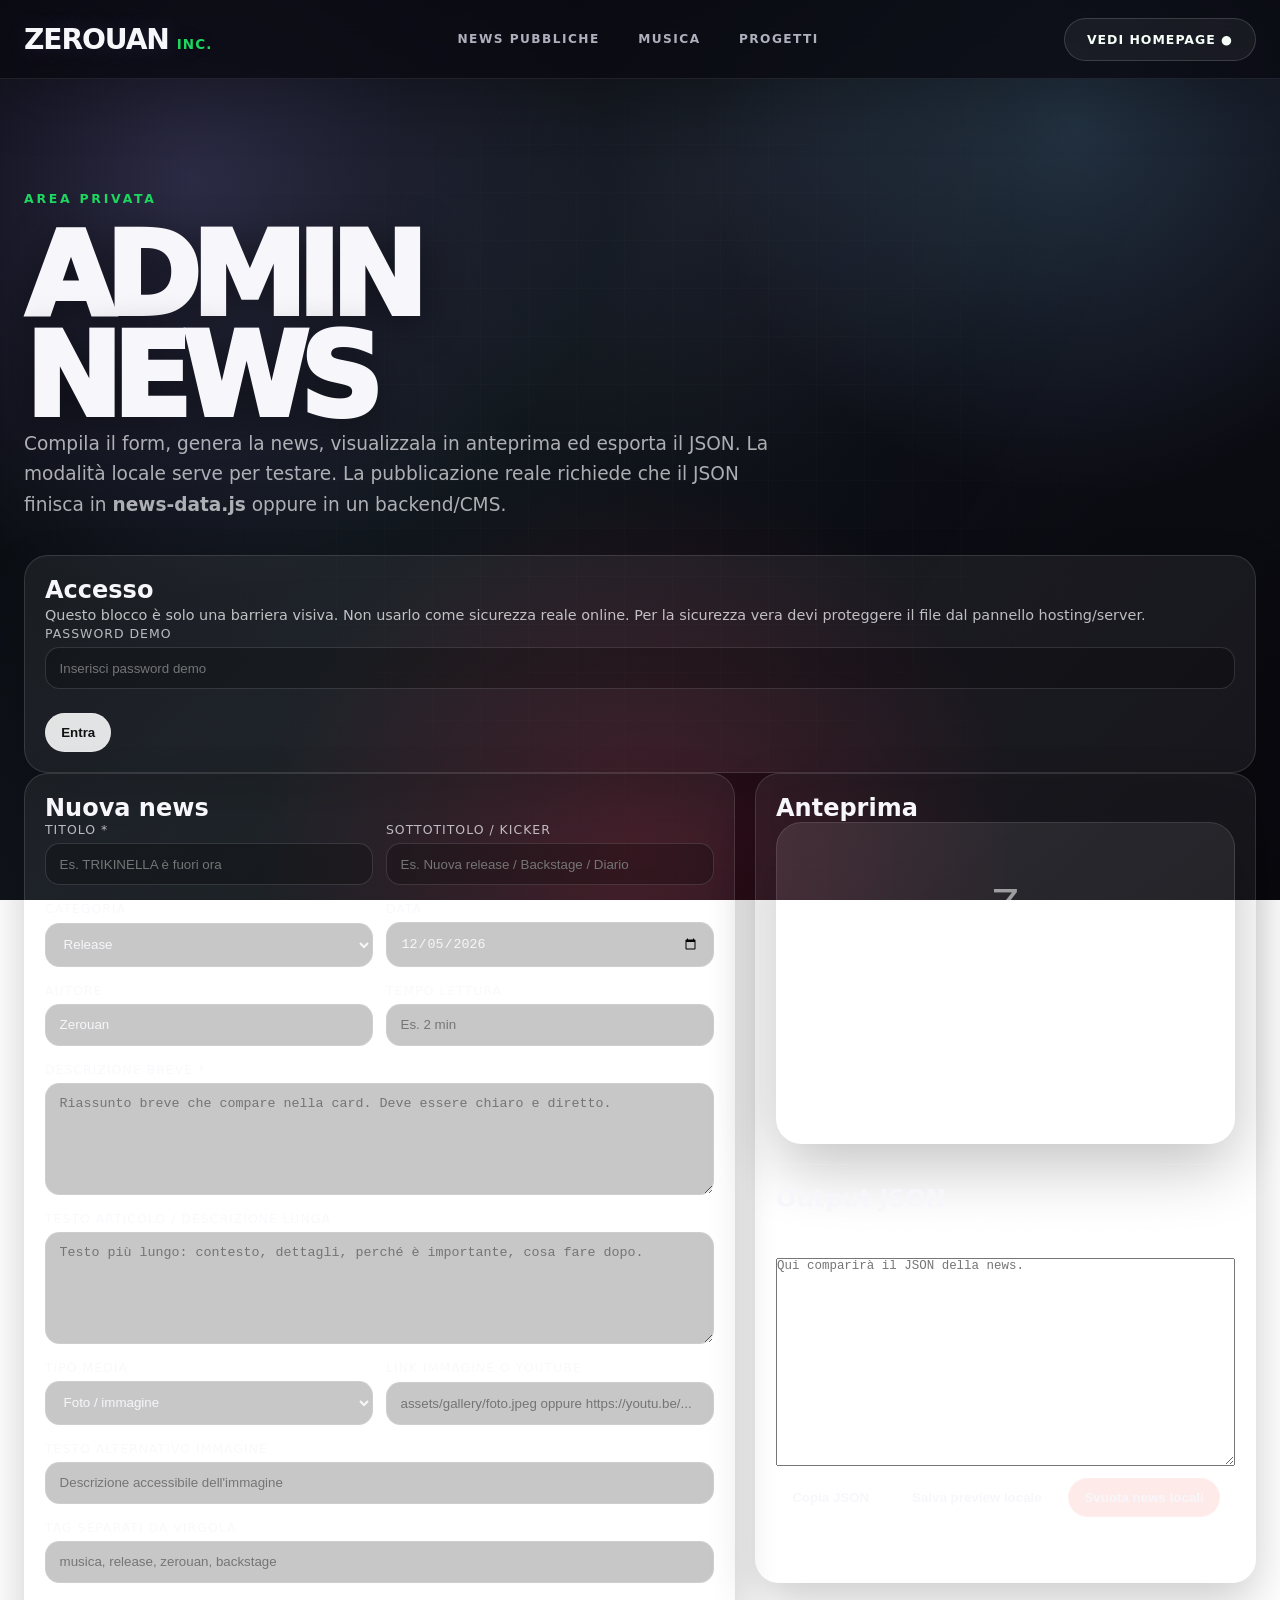
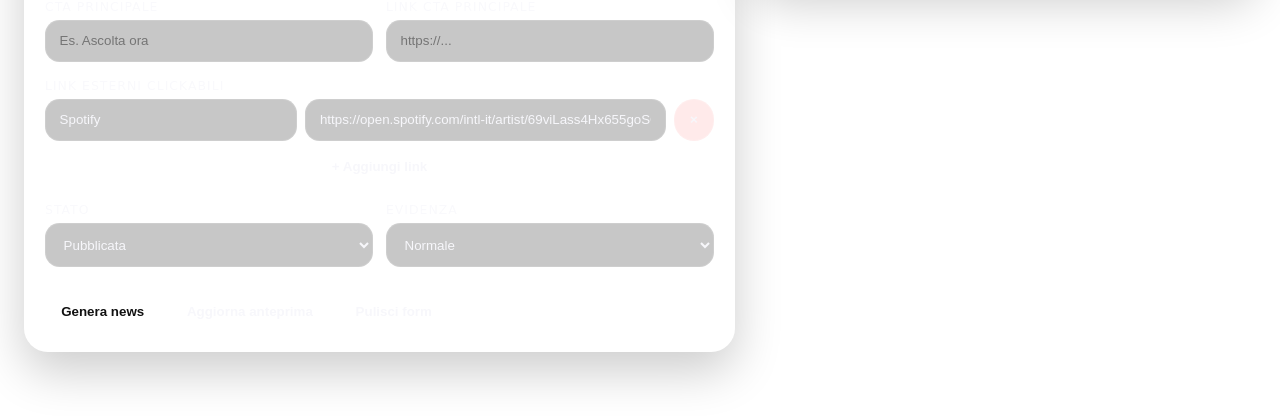
==== commit 58356324: "Add files via upload" ====
--- a/admin-news.html
+++ b/admin-news.html
@@ -1,519 +1,519 @@
-<!DOCTYPE html>
-<html lang="it">
-<head>
-  <meta charset="UTF-8" />
-  <meta name="viewport" content="width=device-width, initial-scale=1.0" />
-  <meta name="description" content="ZEROUAN INC. — pannello amministrazione news." />
-  <title>ZEROUAN INC. | Admin News</title>
-
-  <link rel="stylesheet" href="style.css">
-  <link rel="stylesheet" href="news.css">
-</head>
-<body>
-  <!--
-    ATTENZIONE SEVERA:
-    Questa pagina è un prototipo statico. La password lato browser NON è vera sicurezza.
-    Per usarla online in modo serio, proteggi admin-news.html lato hosting/server:
-    - Basic Auth server-side
-    - Netlify/Vercel auth
-    - area riservata con backend
-    - CMS Git-based con login
-  -->
-
-  <header>
-    <div class="container navbar">
-      <a class="brand" href="index.html#top" aria-label="Torna alla homepage">ZEROUAN <span>INC.</span></a>
-
-      <nav class="nav-links" aria-label="Navigazione admin">
-        <a href="index.html#news">News pubbliche</a>
-        <a href="index.html#musica">Musica</a>
-        <a href="index.html#sections">Progetti</a>
-      </nav>
-
-      <div class="header-actions" aria-label="Azioni admin">
-        <a class="nav-cta" href="index.html#news">Vedi homepage ●</a>
-      </div>
-
-      <div class="mobile-menu-label">Admin</div>
-    </div>
-  </header>
-
-  <main class="news-admin-shell">
-    <section class="container">
-      <div class="section-heading align-left">
-        <p class="eyebrow">Area privata</p>
-        <h1>Admin News</h1>
-        <p>
-          Compila il form, genera la news, visualizzala in anteprima ed esporta il JSON.
-          La modalità locale serve per testare. La pubblicazione reale richiede che il JSON finisca in <strong>news-data.js</strong> oppure in un backend/CMS.
-        </p>
-      </div>
-
-      <div class="admin-panel" id="accessPanel">
-        <h2>Accesso</h2>
-        <p class="admin-note">
-          Questo blocco è solo una barriera visiva. Non usarlo come sicurezza reale online.
-          Per la sicurezza vera devi proteggere il file dal pannello hosting/server.
-        </p>
-
-        <form class="news-form" id="loginForm">
-          <div class="news-form-field">
-            <label for="adminPassword">Password demo</label>
-            <input id="adminPassword" type="password" placeholder="Inserisci password demo">
-          </div>
-
-          <div class="admin-actions">
-            <button class="admin-button primary" type="submit">Entra</button>
-          </div>
-        </form>
-      </div>
-
-      <div class="news-admin-grid" id="adminApp" hidden>
-        <div class="admin-panel">
-          <h2>Nuova news</h2>
-
-          <form class="news-form" id="newsForm">
-            <div class="news-form-row">
-              <div class="news-form-field">
-                <label for="title">Titolo *</label>
-                <input id="title" name="title" type="text" required placeholder="Es. TRIKINELLA è fuori ora">
-              </div>
-
-              <div class="news-form-field">
-                <label for="subtitle">Sottotitolo / kicker</label>
-                <input id="subtitle" name="subtitle" type="text" placeholder="Es. Nuova release / Backstage / Diario">
-              </div>
-            </div>
-
-            <div class="news-form-row">
-              <div class="news-form-field">
-                <label for="category">Categoria</label>
-                <select id="category" name="category">
-                  <option>Release</option>
-                  <option>Sito</option>
-                  <option>Video</option>
-                  <option>Backstage</option>
-                  <option>Diario</option>
-                  <option>Evento</option>
-                  <option>Producing</option>
-                </select>
-              </div>
-
-              <div class="news-form-field">
-                <label for="date">Data</label>
-                <input id="date" name="date" type="date">
-              </div>
-            </div>
-
-            <div class="news-form-row">
-              <div class="news-form-field">
-                <label for="author">Autore</label>
-                <input id="author" name="author" type="text" value="Zerouan">
-              </div>
-
-              <div class="news-form-field">
-                <label for="readingTime">Tempo lettura</label>
-                <input id="readingTime" name="readingTime" type="text" placeholder="Es. 2 min">
-              </div>
-            </div>
-
-            <div class="news-form-field">
-              <label for="excerpt">Descrizione breve *</label>
-              <textarea id="excerpt" name="excerpt" required placeholder="Riassunto breve che compare nella card. Deve essere chiaro e diretto."></textarea>
-            </div>
-
-            <div class="news-form-field">
-              <label for="body">Testo articolo / descrizione lunga</label>
-              <textarea id="body" name="body" placeholder="Testo più lungo: contesto, dettagli, perché è importante, cosa fare dopo."></textarea>
-            </div>
-
-            <div class="news-form-row">
-              <div class="news-form-field">
-                <label for="mediaType">Tipo media</label>
-                <select id="mediaType" name="mediaType">
-                  <option value="image">Foto / immagine</option>
-                  <option value="youtube">Video YouTube</option>
-                </select>
-              </div>
-
-              <div class="news-form-field">
-                <label for="mediaUrl">Link immagine o YouTube</label>
-                <input id="mediaUrl" name="mediaUrl" type="url" placeholder="assets/gallery/foto.jpeg oppure https://youtu.be/...">
-              </div>
-            </div>
-
-            <div class="news-form-field">
-              <label for="mediaAlt">Testo alternativo immagine</label>
-              <input id="mediaAlt" name="mediaAlt" type="text" placeholder="Descrizione accessibile dell'immagine">
-            </div>
-
-            <div class="news-form-field">
-              <label for="tags">Tag separati da virgola</label>
-              <input id="tags" name="tags" type="text" placeholder="musica, release, zerouan, backstage">
-            </div>
-
-            <div class="news-form-row">
-              <div class="news-form-field">
-                <label for="ctaLabel">CTA principale</label>
-                <input id="ctaLabel" name="ctaLabel" type="text" placeholder="Es. Ascolta ora">
-              </div>
-
-              <div class="news-form-field">
-                <label for="ctaUrl">Link CTA principale</label>
-                <input id="ctaUrl" name="ctaUrl" type="url" placeholder="https://...">
-              </div>
-            </div>
-
-            <div class="news-form-field">
-              <label>Link esterni clickabili</label>
-              <div class="dynamic-list" id="linksList"></div>
-              <button class="admin-button" type="button" id="addLinkButton">+ Aggiungi link</button>
-            </div>
-
-            <div class="news-form-row">
-              <div class="news-form-field">
-                <label for="status">Stato</label>
-                <select id="status" name="status">
-                  <option value="published">Pubblicata</option>
-                  <option value="draft">Bozza</option>
-                </select>
-              </div>
-
-              <div class="news-form-field">
-                <label for="featured">Evidenza</label>
-                <select id="featured" name="featured">
-                  <option value="false">Normale</option>
-                  <option value="true">In evidenza</option>
-                </select>
-              </div>
-            </div>
-
-            <div class="admin-actions">
-              <button class="admin-button primary" type="submit">Genera news</button>
-              <button class="admin-button" type="button" id="previewButton">Aggiorna anteprima</button>
-              <button class="admin-button" type="reset">Pulisci form</button>
-            </div>
-          </form>
-        </div>
-
-        <aside class="admin-panel">
-          <h2>Anteprima</h2>
-          <article class="news-card" id="previewCard">
-            <div class="news-empty-state">
-              <span class="news-empty-icon">Z</span>
-              <strong>Compila il form.</strong>
-              <small>Qui vedrai la news prima di esportarla.</small>
-            </div>
-          </article>
-
-          <hr style="border: 0; border-top: 1px solid rgba(255,255,255,0.12); margin: 1.25rem 0;">
-
-          <h2>Output JSON</h2>
-          <p class="admin-note">
-            Per pubblicare su sito statico: copia l'oggetto generato dentro l'array <strong>window.ZEROUAN_NEWS_DATA</strong> in <strong>news-data.js</strong>.
-          </p>
-
-          <textarea class="generated-output" id="generatedOutput" readonly placeholder="Qui comparirà il JSON della news."></textarea>
-
-          <div class="admin-actions">
-            <button class="admin-button" type="button" id="copyJsonButton">Copia JSON</button>
-            <button class="admin-button" type="button" id="saveLocalButton">Salva preview locale</button>
-            <button class="admin-button danger" type="button" id="clearLocalButton">Svuota news locali</button>
-          </div>
-
-          <p class="admin-note">
-            “Salva preview locale” modifica solo il tuo browser. Non pubblica la news per gli altri visitatori.
-          </p>
-        </aside>
-      </div>
-    </section>
-  </main>
-
-  <script>
-    (function () {
-      "use strict";
-
-      const DEMO_PASSWORD = "ZEROUAN-ADMIN-2026"; // Cambiala, ma ricorda: nel browser NON è sicurezza reale.
-      const STORAGE_KEY = "zerouan_news_items";
-
-      const accessPanel = document.getElementById("accessPanel");
-      const adminApp = document.getElementById("adminApp");
-      const loginForm = document.getElementById("loginForm");
-      const passwordInput = document.getElementById("adminPassword");
-
-      const form = document.getElementById("newsForm");
-      const linksList = document.getElementById("linksList");
-      const addLinkButton = document.getElementById("addLinkButton");
-      const previewButton = document.getElementById("previewButton");
-      const output = document.getElementById("generatedOutput");
-      const previewCard = document.getElementById("previewCard");
-      const copyJsonButton = document.getElementById("copyJsonButton");
-      const saveLocalButton = document.getElementById("saveLocalButton");
-      const clearLocalButton = document.getElementById("clearLocalButton");
-
-      const today = new Date().toISOString().slice(0, 10);
-      document.getElementById("date").value = today;
-
-      loginForm.addEventListener("submit", (event) => {
-        event.preventDefault();
-
-        if (passwordInput.value === DEMO_PASSWORD) {
-          sessionStorage.setItem("zerouan_admin_demo_access", "true");
-          showAdmin();
-          return;
-        }
-
-        alert("Password demo errata.");
-      });
-
-      if (sessionStorage.getItem("zerouan_admin_demo_access") === "true") {
-        showAdmin();
-      }
-
-      function showAdmin() {
-        accessPanel.hidden = true;
-        adminApp.hidden = false;
-      }
-
-      function slugify(value) {
-        return String(value || "news")
-          .toLowerCase()
-          .normalize("NFD")
-          .replace(/[\u0300-\u036f]/g, "")
-          .replace(/[^a-z0-9]+/g, "-")
-          .replace(/(^-|-$)+/g, "")
-          .slice(0, 72) || `news-${Date.now()}`;
-      }
-
-      function escapeHtml(value) {
-        return String(value ?? "")
-          .replaceAll("&", "&amp;")
-          .replaceAll("<", "&lt;")
-          .replaceAll(">", "&gt;")
-          .replaceAll('"', "&quot;")
-          .replaceAll("'", "&#039;");
-      }
-
-      function youtubeEmbedUrl(url) {
-        const raw = String(url || "").trim();
-        if (!raw) return "";
-
-        try {
-          const parsed = new URL(raw);
-          let id = "";
-
-          if (parsed.hostname.includes("youtu.be")) {
-            id = parsed.pathname.replace("/", "");
-          } else if (parsed.hostname.includes("youtube.com")) {
-            id = parsed.searchParams.get("v") || "";
-            if (!id && parsed.pathname.includes("/shorts/")) {
-              id = parsed.pathname.split("/shorts/")[1]?.split("/")[0] || "";
-            }
-            if (!id && parsed.pathname.includes("/embed/")) {
-              id = parsed.pathname.split("/embed/")[1]?.split("/")[0] || "";
-            }
-          }
-
-          return id ? `https://www.youtube.com/embed/${encodeURIComponent(id)}` : raw;
-        } catch {
-          return raw;
-        }
-      }
-
-      function addLinkRow(label = "", url = "") {
-        const row = document.createElement("div");
-        row.className = "dynamic-row";
-
-        row.innerHTML = `
-          <input type="text" placeholder="Etichetta link" value="${escapeHtml(label)}" data-link-label>
-          <input type="url" placeholder="https://..." value="${escapeHtml(url)}" data-link-url>
-          <button class="admin-button danger" type="button" aria-label="Rimuovi link">×</button>
-        `;
-
-        row.querySelector("button").addEventListener("click", () => row.remove());
-        linksList.appendChild(row);
-      }
-
-      addLinkButton.addEventListener("click", () => addLinkRow());
-      addLinkRow("Spotify", "https://open.spotify.com/intl-it/artist/69viLass4Hx655goSGnoE2");
-
-      function collectLinks() {
-        return [...linksList.querySelectorAll(".dynamic-row")]
-          .map((row) => {
-            const label = row.querySelector("[data-link-label]").value.trim();
-            const url = row.querySelector("[data-link-url]").value.trim();
-
-            if (!label && !url) return null;
-            return {
-              label: label || "Link esterno",
-              url
-            };
-          })
-          .filter((link) => link && link.url);
-      }
-
-      function collectNews() {
-        const data = new FormData(form);
-        const title = String(data.get("title") || "").trim();
-
-        const item = {
-          id: `${slugify(title)}-${Date.now().toString(36)}`,
-          status: String(data.get("status") || "published"),
-          featured: String(data.get("featured")) === "true",
-          title,
-          subtitle: String(data.get("subtitle") || "").trim(),
-          excerpt: String(data.get("excerpt") || "").trim(),
-          body: String(data.get("body") || "").trim(),
-          category: String(data.get("category") || "News"),
-          author: String(data.get("author") || "Zerouan").trim(),
-          date: String(data.get("date") || today),
-          readingTime: String(data.get("readingTime") || "").trim(),
-          mediaType: String(data.get("mediaType") || "image"),
-          mediaUrl: String(data.get("mediaUrl") || "").trim(),
-          mediaAlt: String(data.get("mediaAlt") || "").trim(),
-          tags: String(data.get("tags") || "")
-            .split(",")
-            .map((tag) => tag.trim())
-            .filter(Boolean),
-          links: collectLinks(),
-          ctaLabel: String(data.get("ctaLabel") || "").trim(),
-          ctaUrl: String(data.get("ctaUrl") || "").trim()
-        };
-
-        if (!item.readingTime) item.readingTime = estimateReadingTime(item.body || item.excerpt);
-        if (!item.mediaAlt && item.mediaType === "image") item.mediaAlt = item.title;
-
-        return item;
-      }
-
-      function estimateReadingTime(text) {
-        const words = String(text || "").trim().split(/\s+/).filter(Boolean).length;
-        return `${Math.max(1, Math.ceil(words / 180))} min`;
-      }
-
-      function renderMedia(item) {
-        if (!item.mediaUrl) {
-          return `
-            <div class="news-media">
-              <div class="news-empty-state">
-                <span class="news-empty-icon">Z</span>
-                <strong>ZEROUAN INC.</strong>
-              </div>
-            </div>
-          `;
-        }
-
-        if (item.mediaType === "youtube") {
-          return `
-            <div class="news-media">
-              <iframe
-                src="${escapeHtml(youtubeEmbedUrl(item.mediaUrl))}"
-                title="${escapeHtml(item.title)}"
-                loading="lazy"
-                allowfullscreen>
-              </iframe>
-            </div>
-          `;
-        }
-
-        return `
-          <div class="news-media">
-            <img src="${escapeHtml(item.mediaUrl)}" alt="${escapeHtml(item.mediaAlt || item.title)}">
-          </div>
-        `;
-      }
-
-      function renderPreview(item) {
-        const links = [
-          item.ctaUrl ? `<a class="news-read-more" href="${escapeHtml(item.ctaUrl)}" target="_blank" rel="noopener noreferrer">${escapeHtml(item.ctaLabel || "Apri")} →</a>` : "",
-          ...item.links.map((link) => `<a class="news-link" href="${escapeHtml(link.url)}" target="_blank" rel="noopener noreferrer">${escapeHtml(link.label)} ↗</a>`)
-        ].join("");
-
-        previewCard.innerHTML = `
-          ${renderMedia(item)}
-          <div class="news-content">
-            <div class="news-meta">
-              <span class="news-category">${escapeHtml(item.category)}</span>
-              <span>${escapeHtml(item.date)}</span>
-              <span>· ${escapeHtml(item.readingTime)}</span>
-              <span>· ${escapeHtml(item.author)}</span>
-            </div>
-            <h3 class="news-title">${escapeHtml(item.title || "Titolo news")}</h3>
-            ${item.subtitle ? `<span class="release-kicker">${escapeHtml(item.subtitle)}</span>` : ""}
-            <p class="news-excerpt">${escapeHtml(item.excerpt || item.body || "Descrizione news")}</p>
-            <div class="news-tags">${item.tags.map((tag) => `<span class="news-tag">#${escapeHtml(tag)}</span>`).join("")}</div>
-            <div class="news-links">${links}</div>
-          </div>
-        `;
-      }
-
-      function generate() {
-        const item = collectNews();
-        renderPreview(item);
-        output.value = JSON.stringify(item, null, 2);
-        return item;
-      }
-
-      previewButton.addEventListener("click", generate);
-
-      form.addEventListener("submit", (event) => {
-        event.preventDefault();
-        const item = generate();
-
-        if (!item.title || !item.excerpt) {
-          alert("Titolo e descrizione breve sono obbligatori.");
-          return;
-        }
-
-        output.focus();
-        output.select();
-      });
-
-      copyJsonButton.addEventListener("click", async () => {
-        if (!output.value.trim()) generate();
-
-        try {
-          await navigator.clipboard.writeText(output.value);
-          alert("JSON copiato.");
-        } catch {
-          output.focus();
-          output.select();
-          document.execCommand("copy");
-          alert("JSON copiato.");
-        }
-      });
-
-      saveLocalButton.addEventListener("click", () => {
-        const item = generate();
-
-        if (!item.title || !item.excerpt) {
-          alert("Titolo e descrizione breve sono obbligatori.");
-          return;
-        }
-
-        const current = getLocalItems();
-        localStorage.setItem(STORAGE_KEY, JSON.stringify([item, ...current], null, 2));
-        alert("News salvata in preview locale. Apri index.html#news dallo stesso browser.");
-      });
-
-      clearLocalButton.addEventListener("click", () => {
-        const ok = confirm("Vuoi eliminare tutte le news salvate solo in locale?");
-        if (!ok) return;
-
-        localStorage.removeItem(STORAGE_KEY);
-        alert("News locali eliminate.");
-      });
-
-      function getLocalItems() {
-        try {
-          const raw = localStorage.getItem(STORAGE_KEY);
-          const parsed = raw ? JSON.parse(raw) : [];
-          return Array.isArray(parsed) ? parsed : [];
-        } catch {
-          return [];
-        }
-      }
-    })();
-  </script>
-</body>
-</html>
+<!DOCTYPE html>
+<html lang="it">
+<head>
+  <meta charset="UTF-8" />
+  <meta name="viewport" content="width=device-width, initial-scale=1.0" />
+  <meta name="description" content="ZEROUAN INC. — pannello amministrazione news." />
+  <title>ZEROUAN INC. | Admin News</title>
+
+  <link rel="stylesheet" href="style.css">
+  <link rel="stylesheet" href="news.css">
+</head>
+<body>
+  <!--
+    ATTENZIONE SEVERA:
+    Questa pagina è un prototipo statico. La password lato browser NON è vera sicurezza.
+    Per usarla online in modo serio, proteggi admin-news.html lato hosting/server:
+    - Basic Auth server-side
+    - Netlify/Vercel auth
+    - area riservata con backend
+    - CMS Git-based con login
+  -->
+
+  <header>
+    <div class="container navbar">
+      <a class="brand" href="index.html#top" aria-label="Torna alla homepage">ZEROUAN <span>INC.</span></a>
+
+      <nav class="nav-links" aria-label="Navigazione admin">
+        <a href="index.html#news">News pubbliche</a>
+        <a href="index.html#musica">Musica</a>
+        <a href="index.html#sections">Progetti</a>
+      </nav>
+
+      <div class="header-actions" aria-label="Azioni admin">
+        <a class="nav-cta" href="index.html#news">Vedi homepage ●</a>
+      </div>
+
+      <div class="mobile-menu-label">Admin</div>
+    </div>
+  </header>
+
+  <main class="news-admin-shell">
+    <section class="container">
+      <div class="section-heading align-left">
+        <p class="eyebrow">Area privata</p>
+        <h1>Admin News</h1>
+        <p>
+          Compila il form, genera la news, visualizzala in anteprima ed esporta il JSON.
+          La modalità locale serve per testare. La pubblicazione reale richiede che il JSON finisca in <strong>news-data.js</strong> oppure in un backend/CMS.
+        </p>
+      </div>
+
+      <div class="admin-panel" id="accessPanel">
+        <h2>Accesso</h2>
+        <p class="admin-note">
+          Questo blocco è solo una barriera visiva. Non usarlo come sicurezza reale online.
+          Per la sicurezza vera devi proteggere il file dal pannello hosting/server.
+        </p>
+
+        <form class="news-form" id="loginForm">
+          <div class="news-form-field">
+            <label for="adminPassword">Password demo</label>
+            <input id="adminPassword" type="password" placeholder="Inserisci password demo">
+          </div>
+
+          <div class="admin-actions">
+            <button class="admin-button primary" type="submit">Entra</button>
+          </div>
+        </form>
+      </div>
+
+      <div class="news-admin-grid" id="adminApp" hidden>
+        <div class="admin-panel">
+          <h2>Nuova news</h2>
+
+          <form class="news-form" id="newsForm">
+            <div class="news-form-row">
+              <div class="news-form-field">
+                <label for="title">Titolo *</label>
+                <input id="title" name="title" type="text" required placeholder="Es. TRIKINELLA è fuori ora">
+              </div>
+
+              <div class="news-form-field">
+                <label for="subtitle">Sottotitolo / kicker</label>
+                <input id="subtitle" name="subtitle" type="text" placeholder="Es. Nuova release / Backstage / Diario">
+              </div>
+            </div>
+
+            <div class="news-form-row">
+              <div class="news-form-field">
+                <label for="category">Categoria</label>
+                <select id="category" name="category">
+                  <option>Release</option>
+                  <option>Sito</option>
+                  <option>Video</option>
+                  <option>Backstage</option>
+                  <option>Diario</option>
+                  <option>Evento</option>
+                  <option>Producing</option>
+                </select>
+              </div>
+
+              <div class="news-form-field">
+                <label for="date">Data</label>
+                <input id="date" name="date" type="date">
+              </div>
+            </div>
+
+            <div class="news-form-row">
+              <div class="news-form-field">
+                <label for="author">Autore</label>
+                <input id="author" name="author" type="text" value="Zerouan">
+              </div>
+
+              <div class="news-form-field">
+                <label for="readingTime">Tempo lettura</label>
+                <input id="readingTime" name="readingTime" type="text" placeholder="Es. 2 min">
+              </div>
+            </div>
+
+            <div class="news-form-field">
+              <label for="excerpt">Descrizione breve *</label>
+              <textarea id="excerpt" name="excerpt" required placeholder="Riassunto breve che compare nella card. Deve essere chiaro e diretto."></textarea>
+            </div>
+
+            <div class="news-form-field">
+              <label for="body">Testo articolo / descrizione lunga</label>
+              <textarea id="body" name="body" placeholder="Testo più lungo: contesto, dettagli, perché è importante, cosa fare dopo."></textarea>
+            </div>
+
+            <div class="news-form-row">
+              <div class="news-form-field">
+                <label for="mediaType">Tipo media</label>
+                <select id="mediaType" name="mediaType">
+                  <option value="image">Foto / immagine</option>
+                  <option value="youtube">Video YouTube</option>
+                </select>
+              </div>
+
+              <div class="news-form-field">
+                <label for="mediaUrl">Link immagine o YouTube</label>
+                <input id="mediaUrl" name="mediaUrl" type="url" placeholder="assets/gallery/foto.jpeg oppure https://youtu.be/...">
+              </div>
+            </div>
+
+            <div class="news-form-field">
+              <label for="mediaAlt">Testo alternativo immagine</label>
+              <input id="mediaAlt" name="mediaAlt" type="text" placeholder="Descrizione accessibile dell'immagine">
+            </div>
+
+            <div class="news-form-field">
+              <label for="tags">Tag separati da virgola</label>
+              <input id="tags" name="tags" type="text" placeholder="musica, release, zerouan, backstage">
+            </div>
+
+            <div class="news-form-row">
+              <div class="news-form-field">
+                <label for="ctaLabel">CTA principale</label>
+                <input id="ctaLabel" name="ctaLabel" type="text" placeholder="Es. Ascolta ora">
+              </div>
+
+              <div class="news-form-field">
+                <label for="ctaUrl">Link CTA principale</label>
+                <input id="ctaUrl" name="ctaUrl" type="url" placeholder="https://...">
+              </div>
+            </div>
+
+            <div class="news-form-field">
+              <label>Link esterni clickabili</label>
+              <div class="dynamic-list" id="linksList"></div>
+              <button class="admin-button" type="button" id="addLinkButton">+ Aggiungi link</button>
+            </div>
+
+            <div class="news-form-row">
+              <div class="news-form-field">
+                <label for="status">Stato</label>
+                <select id="status" name="status">
+                  <option value="published">Pubblicata</option>
+                  <option value="draft">Bozza</option>
+                </select>
+              </div>
+
+              <div class="news-form-field">
+                <label for="featured">Evidenza</label>
+                <select id="featured" name="featured">
+                  <option value="false">Normale</option>
+                  <option value="true">In evidenza</option>
+                </select>
+              </div>
+            </div>
+
+            <div class="admin-actions">
+              <button class="admin-button primary" type="submit">Genera news</button>
+              <button class="admin-button" type="button" id="previewButton">Aggiorna anteprima</button>
+              <button class="admin-button" type="reset">Pulisci form</button>
+            </div>
+          </form>
+        </div>
+
+        <aside class="admin-panel">
+          <h2>Anteprima</h2>
+          <article class="news-card" id="previewCard">
+            <div class="news-empty-state">
+              <span class="news-empty-icon">Z</span>
+              <strong>Compila il form.</strong>
+              <small>Qui vedrai la news prima di esportarla.</small>
+            </div>
+          </article>
+
+          <hr style="border: 0; border-top: 1px solid rgba(255,255,255,0.12); margin: 1.25rem 0;">
+
+          <h2>Output JSON</h2>
+          <p class="admin-note">
+            Per pubblicare su sito statico: copia l'oggetto generato dentro l'array <strong>window.ZEROUAN_NEWS_DATA</strong> in <strong>news-data.js</strong>.
+          </p>
+
+          <textarea class="generated-output" id="generatedOutput" readonly placeholder="Qui comparirà il JSON della news."></textarea>
+
+          <div class="admin-actions">
+            <button class="admin-button" type="button" id="copyJsonButton">Copia JSON</button>
+            <button class="admin-button" type="button" id="saveLocalButton">Salva preview locale</button>
+            <button class="admin-button danger" type="button" id="clearLocalButton">Svuota news locali</button>
+          </div>
+
+          <p class="admin-note">
+            “Salva preview locale” modifica solo il tuo browser. Non pubblica la news per gli altri visitatori.
+          </p>
+        </aside>
+      </div>
+    </section>
+  </main>
+
+  <script>
+    (function () {
+      "use strict";
+
+      const DEMO_PASSWORD = "ZEROUAN-ADMIN-2026"; // Cambiala, ma ricorda: nel browser NON è sicurezza reale.
+      const STORAGE_KEY = "zerouan_news_items";
+
+      const accessPanel = document.getElementById("accessPanel");
+      const adminApp = document.getElementById("adminApp");
+      const loginForm = document.getElementById("loginForm");
+      const passwordInput = document.getElementById("adminPassword");
+
+      const form = document.getElementById("newsForm");
+      const linksList = document.getElementById("linksList");
+      const addLinkButton = document.getElementById("addLinkButton");
+      const previewButton = document.getElementById("previewButton");
+      const output = document.getElementById("generatedOutput");
+      const previewCard = document.getElementById("previewCard");
+      const copyJsonButton = document.getElementById("copyJsonButton");
+      const saveLocalButton = document.getElementById("saveLocalButton");
+      const clearLocalButton = document.getElementById("clearLocalButton");
+
+      const today = new Date().toISOString().slice(0, 10);
+      document.getElementById("date").value = today;
+
+      loginForm.addEventListener("submit", (event) => {
+        event.preventDefault();
+
+        if (passwordInput.value === DEMO_PASSWORD) {
+          sessionStorage.setItem("zerouan_admin_demo_access", "true");
+          showAdmin();
+          return;
+        }
+
+        alert("Password demo errata.");
+      });
+
+      if (sessionStorage.getItem("zerouan_admin_demo_access") === "true") {
+        showAdmin();
+      }
+
+      function showAdmin() {
+        accessPanel.hidden = true;
+        adminApp.hidden = false;
+      }
+
+      function slugify(value) {
+        return String(value || "news")
+          .toLowerCase()
+          .normalize("NFD")
+          .replace(/[\u0300-\u036f]/g, "")
+          .replace(/[^a-z0-9]+/g, "-")
+          .replace(/(^-|-$)+/g, "")
+          .slice(0, 72) || `news-${Date.now()}`;
+      }
+
+      function escapeHtml(value) {
+        return String(value ?? "")
+          .replaceAll("&", "&amp;")
+          .replaceAll("<", "&lt;")
+          .replaceAll(">", "&gt;")
+          .replaceAll('"', "&quot;")
+          .replaceAll("'", "&#039;");
+      }
+
+      function youtubeEmbedUrl(url) {
+        const raw = String(url || "").trim();
+        if (!raw) return "";
+
+        try {
+          const parsed = new URL(raw);
+          let id = "";
+
+          if (parsed.hostname.includes("youtu.be")) {
+            id = parsed.pathname.replace("/", "");
+          } else if (parsed.hostname.includes("youtube.com")) {
+            id = parsed.searchParams.get("v") || "";
+            if (!id && parsed.pathname.includes("/shorts/")) {
+              id = parsed.pathname.split("/shorts/")[1]?.split("/")[0] || "";
+            }
+            if (!id && parsed.pathname.includes("/embed/")) {
+              id = parsed.pathname.split("/embed/")[1]?.split("/")[0] || "";
+            }
+          }
+
+          return id ? `https://www.youtube.com/embed/${encodeURIComponent(id)}` : raw;
+        } catch {
+          return raw;
+        }
+      }
+
+      function addLinkRow(label = "", url = "") {
+        const row = document.createElement("div");
+        row.className = "dynamic-row";
+
+        row.innerHTML = `
+          <input type="text" placeholder="Etichetta link" value="${escapeHtml(label)}" data-link-label>
+          <input type="url" placeholder="https://..." value="${escapeHtml(url)}" data-link-url>
+          <button class="admin-button danger" type="button" aria-label="Rimuovi link">×</button>
+        `;
+
+        row.querySelector("button").addEventListener("click", () => row.remove());
+        linksList.appendChild(row);
+      }
+
+      addLinkButton.addEventListener("click", () => addLinkRow());
+      addLinkRow("Spotify", "https://open.spotify.com/intl-it/artist/69viLass4Hx655goSGnoE2");
+
+      function collectLinks() {
+        return [...linksList.querySelectorAll(".dynamic-row")]
+          .map((row) => {
+            const label = row.querySelector("[data-link-label]").value.trim();
+            const url = row.querySelector("[data-link-url]").value.trim();
+
+            if (!label && !url) return null;
+            return {
+              label: label || "Link esterno",
+              url
+            };
+          })
+          .filter((link) => link && link.url);
+      }
+
+      function collectNews() {
+        const data = new FormData(form);
+        const title = String(data.get("title") || "").trim();
+
+        const item = {
+          id: `${slugify(title)}-${Date.now().toString(36)}`,
+          status: String(data.get("status") || "published"),
+          featured: String(data.get("featured")) === "true",
+          title,
+          subtitle: String(data.get("subtitle") || "").trim(),
+          excerpt: String(data.get("excerpt") || "").trim(),
+          body: String(data.get("body") || "").trim(),
+          category: String(data.get("category") || "News"),
+          author: String(data.get("author") || "Zerouan").trim(),
+          date: String(data.get("date") || today),
+          readingTime: String(data.get("readingTime") || "").trim(),
+          mediaType: String(data.get("mediaType") || "image"),
+          mediaUrl: String(data.get("mediaUrl") || "").trim(),
+          mediaAlt: String(data.get("mediaAlt") || "").trim(),
+          tags: String(data.get("tags") || "")
+            .split(",")
+            .map((tag) => tag.trim())
+            .filter(Boolean),
+          links: collectLinks(),
+          ctaLabel: String(data.get("ctaLabel") || "").trim(),
+          ctaUrl: String(data.get("ctaUrl") || "").trim()
+        };
+
+        if (!item.readingTime) item.readingTime = estimateReadingTime(item.body || item.excerpt);
+        if (!item.mediaAlt && item.mediaType === "image") item.mediaAlt = item.title;
+
+        return item;
+      }
+
+      function estimateReadingTime(text) {
+        const words = String(text || "").trim().split(/\s+/).filter(Boolean).length;
+        return `${Math.max(1, Math.ceil(words / 180))} min`;
+      }
+
+      function renderMedia(item) {
+        if (!item.mediaUrl) {
+          return `
+            <div class="news-media">
+              <div class="news-empty-state">
+                <span class="news-empty-icon">Z</span>
+                <strong>ZEROUAN INC.</strong>
+              </div>
+            </div>
+          `;
+        }
+
+        if (item.mediaType === "youtube") {
+          return `
+            <div class="news-media">
+              <iframe
+                src="${escapeHtml(youtubeEmbedUrl(item.mediaUrl))}"
+                title="${escapeHtml(item.title)}"
+                loading="lazy"
+                allowfullscreen>
+              </iframe>
+            </div>
+          `;
+        }
+
+        return `
+          <div class="news-media">
+            <img src="${escapeHtml(item.mediaUrl)}" alt="${escapeHtml(item.mediaAlt || item.title)}">
+          </div>
+        `;
+      }
+
+      function renderPreview(item) {
+        const links = [
+          item.ctaUrl ? `<a class="news-read-more" href="${escapeHtml(item.ctaUrl)}" target="_blank" rel="noopener noreferrer">${escapeHtml(item.ctaLabel || "Apri")} →</a>` : "",
+          ...item.links.map((link) => `<a class="news-link" href="${escapeHtml(link.url)}" target="_blank" rel="noopener noreferrer">${escapeHtml(link.label)} ↗</a>`)
+        ].join("");
+
+        previewCard.innerHTML = `
+          ${renderMedia(item)}
+          <div class="news-content">
+            <div class="news-meta">
+              <span class="news-category">${escapeHtml(item.category)}</span>
+              <span>${escapeHtml(item.date)}</span>
+              <span>· ${escapeHtml(item.readingTime)}</span>
+              <span>· ${escapeHtml(item.author)}</span>
+            </div>
+            <h3 class="news-title">${escapeHtml(item.title || "Titolo news")}</h3>
+            ${item.subtitle ? `<span class="release-kicker">${escapeHtml(item.subtitle)}</span>` : ""}
+            <p class="news-excerpt">${escapeHtml(item.excerpt || item.body || "Descrizione news")}</p>
+            <div class="news-tags">${item.tags.map((tag) => `<span class="news-tag">#${escapeHtml(tag)}</span>`).join("")}</div>
+            <div class="news-links">${links}</div>
+          </div>
+        `;
+      }
+
+      function generate() {
+        const item = collectNews();
+        renderPreview(item);
+        output.value = JSON.stringify(item, null, 2);
+        return item;
+      }
+
+      previewButton.addEventListener("click", generate);
+
+      form.addEventListener("submit", (event) => {
+        event.preventDefault();
+        const item = generate();
+
+        if (!item.title || !item.excerpt) {
+          alert("Titolo e descrizione breve sono obbligatori.");
+          return;
+        }
+
+        output.focus();
+        output.select();
+      });
+
+      copyJsonButton.addEventListener("click", async () => {
+        if (!output.value.trim()) generate();
+
+        try {
+          await navigator.clipboard.writeText(output.value);
+          alert("JSON copiato.");
+        } catch {
+          output.focus();
+          output.select();
+          document.execCommand("copy");
+          alert("JSON copiato.");
+        }
+      });
+
+      saveLocalButton.addEventListener("click", () => {
+        const item = generate();
+
+        if (!item.title || !item.excerpt) {
+          alert("Titolo e descrizione breve sono obbligatori.");
+          return;
+        }
+
+        const current = getLocalItems();
+        localStorage.setItem(STORAGE_KEY, JSON.stringify([item, ...current], null, 2));
+        alert("News salvata in preview locale. Apri index.html#news dallo stesso browser.");
+      });
+
+      clearLocalButton.addEventListener("click", () => {
+        const ok = confirm("Vuoi eliminare tutte le news salvate solo in locale?");
+        if (!ok) return;
+
+        localStorage.removeItem(STORAGE_KEY);
+        alert("News locali eliminate.");
+      });
+
+      function getLocalItems() {
+        try {
+          const raw = localStorage.getItem(STORAGE_KEY);
+          const parsed = raw ? JSON.parse(raw) : [];
+          return Array.isArray(parsed) ? parsed : [];
+        } catch {
+          return [];
+        }
+      }
+    })();
+  </script>
+</body>
+</html>
--- a/style.css
+++ b/style.css
@@ -1,1450 +1,2725 @@
-    :root {
-      --bg: #020707;
-      --bg-soft: #071111;
-      --card: rgba(11, 29, 24, 0.72);
-      --card-border: rgba(35, 255, 142, 0.25);
-      --green: #1ed760;
-      --green-soft: #0ea85a;
-      --white: #f5f7f6;
-      --muted: #a8b3ad;
-      --dark-text: #03100a;
-      --shadow: 0 0 40px rgba(30, 215, 96, 0.18);
-      --max-width: 1180px;
-      --radius: 22px;
-    }
-
-    * {
-      box-sizing: border-box;
-      margin: 0;
-      padding: 0;
-    }
-
-    html {
-      scroll-behavior: smooth;
-    }
-
-    body {
-      min-height: 100vh;
-      font-family: Inter, system-ui, -apple-system, BlinkMacSystemFont, "Segoe UI", sans-serif;
-      color: var(--white);
-      background:
-        radial-gradient(circle at 76% 28%, rgba(30, 215, 96, 0.22), transparent 32%),
-        radial-gradient(circle at 12% 72%, rgba(30, 215, 96, 0.12), transparent 34%),
-        linear-gradient(135deg, #010404 0%, #03100d 50%, #020707 100%);
-      overflow-x: hidden;
-    }
-
-    body::before {
-      content: "";
-      position: fixed;
-      inset: 0;
-      pointer-events: none;
-      background-image:
-        linear-gradient(rgba(255,255,255,0.025) 1px, transparent 1px),
-        linear-gradient(90deg, rgba(255,255,255,0.025) 1px, transparent 1px);
-      background-size: 48px 48px;
-      mask-image: radial-gradient(circle at center, black, transparent 80%);
-      z-index: -2;
-    }
-
-    body::after {
-      content: "";
-      position: fixed;
-      inset: 0;
-      pointer-events: none;
-      background: linear-gradient(120deg, transparent 0%, rgba(30, 215, 96, 0.06) 45%, transparent 70%);
-      z-index: -1;
-    }
-
-    a {
-      color: inherit;
-      text-decoration: none;
-    }
-
-    .container {
-      width: min(100% - 40px, var(--max-width));
-      margin-inline: auto;
-    }
-
-    header {
-      position: sticky;
-      top: 0;
-      z-index: 10;
-      backdrop-filter: blur(18px);
-      background: rgba(2, 7, 7, 0.76);
-      border-bottom: 1px solid rgba(255,255,255,0.08);
-    }
-
-    .navbar {
-      height: 78px;
-      display: flex;
-      align-items: center;
-      justify-content: space-between;
-      gap: 24px;
-    }
-
-    .brand {
-      display: flex;
-      align-items: baseline;
-      gap: 8px;
-      font-weight: 900;
-      letter-spacing: -0.04em;
-      font-size: clamp(1.35rem, 2.2vw, 2rem);
-    }
-
-    .brand span {
-      color: var(--green);
-      font-size: 0.48em;
-      letter-spacing: 0.08em;
-    }
-
-    .nav-links {
-      display: flex;
-      align-items: center;
-      justify-content: center;
-      gap: clamp(16px, 3vw, 44px);
-      color: var(--muted);
-      text-transform: uppercase;
-      letter-spacing: 0.12em;
-      font-size: 0.76rem;
-      font-weight: 700;
-    }
-
-    .nav-links a {
-      transition: color 0.2s ease, transform 0.2s ease;
-    }
-
-    .nav-links a:hover {
-      color: var(--green);
-      transform: translateY(-1px);
-    }
-
-    .soon {
-      margin-left: 6px;
-      padding: 4px 8px;
-      border-radius: 7px;
-      color: var(--green);
-      background: rgba(30, 215, 96, 0.10);
-      font-size: 0.65rem;
-      letter-spacing: 0.1em;
-    }
-
-    .header-actions,
-    .cta-social-row,
-    .box-action-row {
-      display: flex;
-      align-items: center;
-      gap: 12px;
-      flex-wrap: wrap;
-    }
-
-    .nav-cta,
-    .hero-cta {
-      display: inline-flex;
-      align-items: center;
-      justify-content: center;
-      gap: 10px;
-      border: 1px solid rgba(30, 215, 96, 0.75);
-      color: var(--green);
-      border-radius: 10px;
-      padding: 13px 22px;
-      font-weight: 900;
-      letter-spacing: 0.08em;
-      text-transform: uppercase;
-      font-size: 0.78rem;
-      transition: transform 0.2s ease, box-shadow 0.2s ease, background 0.2s ease;
-      white-space: nowrap;
-    }
-
-    .nav-cta:hover,
-    .hero-cta:hover {
-      transform: translateY(-2px);
-      box-shadow: var(--shadow);
-      background: rgba(30, 215, 96, 0.08);
-    }
-
-    .social-icons {
-      display: inline-flex;
-      align-items: center;
-      gap: 8px;
-    }
-
-    .social-button {
-      width: 42px;
-      height: 42px;
-      border-radius: 999px;
-      display: inline-grid;
-      place-items: center;
-      border: 1px solid rgba(30, 215, 96, 0.45);
-      background: rgba(0, 0, 0, 0.20);
-      color: var(--green);
-      transition: transform 0.2s ease, border-color 0.2s ease, background 0.2s ease, box-shadow 0.2s ease;
-    }
-
-    .social-button svg {
-      width: 19px;
-      height: 19px;
-      fill: currentColor;
-    }
-
-    .social-button:hover {
-      transform: translateY(-2px);
-      border-color: rgba(30, 215, 96, 0.9);
-      background: rgba(30, 215, 96, 0.10);
-      box-shadow: 0 0 22px rgba(30, 215, 96, 0.16);
-    }
-
-    .social-button:focus-visible,
-    .nav-cta:focus-visible,
-    .hero-cta:focus-visible,
-    .follow-button:focus-visible,
-    .play-button:focus-visible,
-    .spotify-footer:focus-visible {
-      outline: 2px solid var(--green);
-      outline-offset: 4px;
-    }
-
-    .mobile-menu-label {
-      display: none;
-      color: var(--muted);
-      font-size: 0.78rem;
-      letter-spacing: 0.12em;
-      text-transform: uppercase;
-      font-weight: 800;
-    }
-
-    .hero {
-      min-height: calc(100vh - 78px);
-      display: grid;
-      align-items: center;
-      padding: 80px 0 54px;
-    }
-
-    .hero-grid {
-      display: grid;
-      grid-template-columns: minmax(0, 1.08fr) minmax(320px, 0.92fr);
-      gap: clamp(44px, 7vw, 86px);
-      align-items: center;
-    }
-
-    .eyebrow {
-      color: var(--green);
-      text-transform: uppercase;
-      letter-spacing: 0.22em;
-      font-weight: 900;
-      font-size: 0.78rem;
-      margin-bottom: 20px;
-    }
-
-    h1 {
-      max-width: 760px;
-      font-size: clamp(4rem, 9vw, 7.8rem);
-      line-height: 0.88;
-      letter-spacing: -0.08em;
-      font-weight: 950;
-      text-transform: uppercase;
-      text-shadow: 0 10px 40px rgba(0,0,0,0.45);
-    }
-
-    h1 .accent {
-      color: var(--green);
-    }
-
-    .tagline {
-      margin-top: 28px;
-      color: var(--muted);
-      text-transform: uppercase;
-      letter-spacing: 0.31em;
-      font-size: clamp(0.82rem, 1.5vw, 1.2rem);
-      font-weight: 850;
-      line-height: 1.7;
-    }
-
-    .tagline strong {
-      color: var(--green);
-    }
-
-    .intro {
-      margin-top: 32px;
-      max-width: 560px;
-      color: #d5ddda;
-      font-size: clamp(1.05rem, 1.6vw, 1.26rem);
-      line-height: 1.65;
-    }
-
-    .hero-actions {
-      margin-top: 38px;
-      display: flex;
-      align-items: center;
-      gap: 16px;
-      flex-wrap: wrap;
-    }
-
-    .hero-cta {
-      background: linear-gradient(135deg, #1ed760, #23f58b);
-      color: var(--dark-text);
-      border: none;
-      padding: 17px 28px;
-      box-shadow: 0 18px 45px rgba(30, 215, 96, 0.22);
-    }
-
-    .secondary-link {
-      color: var(--muted);
-      font-weight: 800;
-      letter-spacing: 0.04em;
-      transition: color 0.2s ease;
-    }
-
-    .secondary-link:hover {
-      color: var(--green);
-    }
-
-    .meta-row {
-      margin-top: 34px;
-      display: flex;
-      gap: 18px;
-      flex-wrap: wrap;
-      color: rgba(30, 215, 96, 0.75);
-      font-size: 0.96rem;
-    }
-
-    .meta-row span {
-      display: inline-flex;
-      align-items: center;
-      gap: 8px;
-    }
-
-    .spotify-card {
-      position: relative;
-      isolation: isolate;
-      min-height: 492px;
-      padding: 34px;
-      border-radius: var(--radius);
-      border: 1px solid var(--card-border);
-      background:
-        linear-gradient(180deg, rgba(30, 215, 96, 0.32), rgba(4, 9, 9, 0.92) 58%),
-        var(--card);
-      box-shadow: var(--shadow), 0 20px 80px rgba(0,0,0,0.42);
-      overflow: hidden;
-    }
-
-    .spotify-card::before {
-      content: "";
-      position: absolute;
-      width: 360px;
-      height: 360px;
-      top: -160px;
-      right: -140px;
-      border-radius: 999px;
-      background: rgba(30, 215, 96, 0.20);
-      filter: blur(16px);
-      z-index: -1;
-    }
-
-    .profile-top {
-      display: flex;
-      align-items: center;
-      gap: 26px;
-    }
-
-    .avatar {
-      width: 118px;
-      aspect-ratio: 1;
-      border-radius: 999px;
-      display: grid;
-      place-items: center;
-      background: #020707;
-      border: 1px solid rgba(255,255,255,0.09);
-      box-shadow: inset 0 0 34px rgba(30, 215, 96, 0.14);
-      color: var(--green);
-      font-size: 4.5rem;
-      font-weight: 950;
-      letter-spacing: -0.12em;
-    }
-
-    .verified {
-      color: #dce8e3;
-      font-size: 0.85rem;
-      margin-bottom: 10px;
-    }
-
-    .profile-name {
-      font-size: clamp(2.2rem, 5vw, 3.2rem);
-      font-weight: 950;
-      letter-spacing: -0.06em;
-      text-transform: uppercase;
-    }
-
-    .profile-role {
-      color: #d2ddd8;
-      line-height: 1.5;
-      font-size: 1.04rem;
-    }
-
-    .player-row {
-      margin-top: 38px;
-      display: flex;
-      align-items: center;
-      gap: 18px;
-      flex-wrap: wrap;
-    }
-
-    .play-button {
-      width: 58px;
-      aspect-ratio: 1;
-      border: none;
-      border-radius: 999px;
-      display: grid;
-      place-items: center;
-      cursor: pointer;
-      color: var(--dark-text);
-      background: linear-gradient(135deg, #1ed760, #35f391);
-      font-size: 1.3rem;
-      box-shadow: 0 12px 34px rgba(30, 215, 96, 0.28);
-      transition: transform 0.2s ease;
-    }
-
-    .play-button:hover {
-      transform: scale(1.05);
-    }
-
-    .follow-button {
-      display: inline-flex;
-      align-items: center;
-      justify-content: center;
-      border: 1px solid rgba(255,255,255,0.18);
-      background: rgba(0,0,0,0.18);
-      color: var(--white);
-      border-radius: 8px;
-      padding: 11px 18px;
-      text-transform: uppercase;
-      letter-spacing: 0.08em;
-      font-weight: 850;
-      font-size: 0.74rem;
-      transition: transform 0.2s ease, border-color 0.2s ease, background 0.2s ease;
-      white-space: nowrap;
-    }
-
-    .follow-button:hover {
-      transform: translateY(-2px);
-      border-color: rgba(30, 215, 96, 0.62);
-      background: rgba(30, 215, 96, 0.08);
-    }
-
-    .popular {
-      margin-top: 40px;
-    }
-
-    .popular h2 {
-      font-size: 1.05rem;
-      margin-bottom: 18px;
-    }
-
-    .track {
-      display: grid;
-      grid-template-columns: 22px 42px 1fr auto;
-      align-items: center;
-      gap: 14px;
-      padding: 12px 0;
-      color: #dce5e0;
-    }
-
-    .track-number,
-    .track-time {
-      color: var(--muted);
-      font-size: 0.9rem;
-    }
-
-    .track-cover {
-      width: 42px;
-      aspect-ratio: 1;
-      border-radius: 8px;
-      display: grid;
-      place-items: center;
-      background: rgba(255,255,255,0.08);
-      color: var(--green);
-      font-weight: 950;
-    }
-
-    .track-title {
-      font-weight: 750;
-      font-size: 0.95rem;
-    }
-
-    .spotify-footer {
-      position: absolute;
-      left: 0;
-      right: 0;
-      bottom: 0;
-      padding: 20px 34px;
-      border-top: 1px solid rgba(255,255,255,0.08);
-      display: flex;
-      justify-content: space-between;
-      align-items: center;
-      color: var(--muted);
-      text-transform: uppercase;
-      letter-spacing: 0.1em;
-      font-size: 0.72rem;
-      font-weight: 850;
-      background: rgba(0,0,0,0.18);
-    }
-
-    .spotify-logo {
-      color: var(--green);
-      font-size: 1.35rem;
-    }
-
-    .scroll-hint {
-      margin-top: 54px;
-      color: var(--green);
-      text-align: center;
-      text-transform: uppercase;
-      letter-spacing: 0.18em;
-      font-size: 0.78rem;
-      font-weight: 900;
-    }
-
-    .sections {
-      padding: 56px 0 80px;
-      border-top: 1px solid rgba(255,255,255,0.07);
-    }
-
-    .section-grid {
-      display: grid;
-      grid-template-columns: repeat(4, 1fr);
-      gap: 22px;
-    }
-
-    .section-card {
-      min-height: 190px;
-      padding: 28px;
-      border-radius: 18px;
-      border: 1px solid rgba(255,255,255,0.08);
-      background: rgba(255,255,255,0.025);
-      transition: transform 0.2s ease, border-color 0.2s ease, background 0.2s ease;
-    }
-
-    .section-card:hover {
-      transform: translateY(-4px);
-      border-color: rgba(30, 215, 96, 0.38);
-      background: rgba(30, 215, 96, 0.05);
-    }
-
-    .section-icon {
-      color: var(--green);
-      font-size: 2rem;
-      margin-bottom: 20px;
-    }
-
-    .section-card h3 {
-      text-transform: uppercase;
-      letter-spacing: 0.12em;
-      font-size: 0.94rem;
-      margin-bottom: 14px;
-    }
-
-    .section-card p {
-      color: var(--muted);
-      line-height: 1.6;
-      font-size: 0.94rem;
-    }
-
-    footer {
-      padding: 28px 0;
-      color: rgba(168, 179, 173, 0.78);
-      border-top: 1px solid rgba(255,255,255,0.08);
-      font-size: 0.88rem;
-    }
-
-    .footer-inner {
-      display: flex;
-      justify-content: space-between;
-      gap: 16px;
-      flex-wrap: wrap;
-    }
-
-    @media (max-width: 980px) {
-      .nav-links,
-      .header-actions {
-        display: none;
-      }
-
-      .mobile-menu-label {
-        display: block;
-      }
-
-      .hero-grid {
-        grid-template-columns: 1fr;
-      }
-
-      .spotify-card {
-        min-height: 470px;
-      }
-
-      .section-grid {
-        grid-template-columns: repeat(2, 1fr);
-      }
-    }
-
-    @media (max-width: 640px) {
-      .container {
-        width: min(100% - 28px, var(--max-width));
-      }
-
-      .navbar {
-        height: 68px;
-      }
-
-      .hero {
-        padding: 52px 0 42px;
-      }
-
-      h1 {
-        font-size: clamp(3.3rem, 18vw, 5.5rem);
-      }
-
-      .tagline {
-        letter-spacing: 0.18em;
-      }
-
-      .profile-top {
-        align-items: flex-start;
-        flex-direction: column;
-      }
-
-      .spotify-card {
-        padding: 24px;
-      }
-
-      .spotify-footer {
-        padding-inline: 24px;
-      }
-
-      .track {
-        grid-template-columns: 20px 38px 1fr;
-      }
-
-      .track-time {
-        display: none;
-      }
-
-      .section-grid {
-        grid-template-columns: 1fr;
-      }
-    }
-
-/* SEZIONI MUSICA + CONNESSIONI */
-
-.section-heading {
-  max-width: 760px;
-  margin: 0 auto 34px;
-  text-align: center;
-}
-
-.section-heading.align-left {
-  margin-inline: 0;
-  text-align: left;
-}
-
-.section-heading h2 {
-  font-size: clamp(2.45rem, 5vw, 4.4rem);
-  line-height: 0.95;
-  letter-spacing: -0.06em;
-  text-transform: uppercase;
-  margin-bottom: 18px;
-  text-shadow: 0 10px 34px rgba(0,0,0,0.38);
-}
-
-.section-heading p:not(.eyebrow) {
-  color: #d5ddda;
-  line-height: 1.65;
-  font-size: clamp(1rem, 1.45vw, 1.18rem);
-}
-
-.music-showcase,
-.connection-section {
-  position: relative;
-  padding: 84px 0;
-  border-top: 1px solid rgba(255,255,255,0.07);
-}
-
-.music-showcase {
-  background: linear-gradient(180deg, rgba(2,7,7,0.08), rgba(30,215,96,0.035));
-}
-
-.music-showcase-grid {
-  display: grid;
-  grid-template-columns: minmax(0, 1.25fr) minmax(280px, 0.75fr);
-  gap: 24px;
-  align-items: stretch;
-}
-
-.feature-release-card,
-.release-list-card,
-.connection-card {
-  border: 1px solid rgba(35, 255, 142, 0.20);
-  background: rgba(255,255,255,0.035);
-  box-shadow: 0 20px 70px rgba(0,0,0,0.28);
-  backdrop-filter: blur(16px);
-}
-
-.feature-release-card {
-  display: flex;
-  flex-direction: column;
-  gap: 24px;
-  padding: clamp(24px, 4vw, 36px);
-  border-radius: var(--radius);
-}
-
-.release-copy {
-  max-width: 740px;
-}
-
-.release-kicker {
-  display: inline-flex;
-  margin-bottom: 12px;
-  color: var(--green);
-  text-transform: uppercase;
-  letter-spacing: 0.18em;
-  font-size: 0.72rem;
-  font-weight: 900;
-}
-
-.feature-release-card h3,
-.release-list-card h3 {
-  font-size: clamp(1.55rem, 3vw, 2.45rem);
-  line-height: 1;
-  letter-spacing: -0.045em;
-  text-transform: uppercase;
-  margin-bottom: 14px;
-}
-
-.feature-release-card p {
-  color: var(--muted);
-  line-height: 1.65;
-  font-size: 1.05rem;
-}
-
-.spotify-embed {
-  display: block;
-  border: 0;
-  border-radius: 14px;
-  background: rgba(0,0,0,0.22);
-}
-
-.release-actions {
-  display: flex;
-  align-items: center;
-  gap: 14px;
-  flex-wrap: wrap;
-}
-
-.hero-cta.compact {
-  padding: 13px 20px;
-  font-size: 0.72rem;
-}
-
-.ghost-button {
-  display: inline-flex;
-  align-items: center;
-  justify-content: center;
-  min-height: 44px;
-  padding: 12px 18px;
-  border-radius: 10px;
-  border: 1px solid rgba(255,255,255,0.16);
-  color: var(--white);
-  text-transform: uppercase;
-  letter-spacing: 0.08em;
-  font-size: 0.72rem;
-  font-weight: 850;
-  transition: transform 0.2s ease, border-color 0.2s ease, background 0.2s ease;
-}
-
-.ghost-button:hover {
-  transform: translateY(-2px);
-  border-color: rgba(30,215,96,0.55);
-  background: rgba(30,215,96,0.08);
-}
-
-.release-list-card {
-  border-radius: var(--radius);
-  padding: 28px;
-}
-
-.mini-track {
-  display: grid;
-  grid-template-columns: 42px 1fr;
-  gap: 14px;
-  align-items: center;
-  padding: 15px 0;
-  border-top: 1px solid rgba(255,255,255,0.08);
-  transition: color 0.2s ease, transform 0.2s ease;
-}
-
-.mini-track:hover {
-  color: var(--green);
-  transform: translateX(4px);
-}
-
-.mini-track strong,
-.mini-track small {
-  display: block;
-}
-
-.mini-track strong {
-  font-size: 0.98rem;
-  margin-bottom: 4px;
-}
-
-.mini-track small {
-  color: var(--muted);
-  font-size: 0.82rem;
-}
-
-.connection-section {
-  background:
-    radial-gradient(circle at 18% 20%, rgba(30,215,96,0.13), transparent 26%),
-    rgba(0,0,0,0.06);
-}
-
-.connection-inner {
-  display: grid;
-  grid-template-columns: minmax(0, 0.88fr) minmax(0, 1.12fr);
-  gap: clamp(28px, 5vw, 62px);
-  align-items: center;
-}
-
-.connection-grid {
-  display: grid;
-  grid-template-columns: repeat(2, minmax(0, 1fr));
-  gap: 16px;
-}
-
-.connection-card {
-  min-height: 150px;
-  padding: 24px;
-  border-radius: 18px;
-  display: flex;
-  flex-direction: column;
-  justify-content: space-between;
-  transition: transform 0.2s ease, border-color 0.2s ease, background 0.2s ease, box-shadow 0.2s ease;
-}
-
-.connection-card:hover {
-  transform: translateY(-4px);
-  border-color: rgba(30, 215, 96, 0.56);
-  background: rgba(30, 215, 96, 0.065);
-  box-shadow: var(--shadow);
-}
-
-.connection-card strong {
-  margin-top: 18px;
-  font-size: 1.12rem;
-  text-transform: uppercase;
-  letter-spacing: 0.08em;
-}
-
-.connection-card small {
-  margin-top: 8px;
-  color: var(--muted);
-  line-height: 1.45;
-}
-
-.connection-icon {
-  width: 44px;
-  height: 44px;
-  display: grid;
-  place-items: center;
-  border-radius: 999px;
-  color: var(--dark-text);
-  background: linear-gradient(135deg, #1ed760, #35f391);
-  font-weight: 950;
-  box-shadow: 0 12px 30px rgba(30,215,96,0.18);
-}
-
-.connection-card.spotify {
-  background: linear-gradient(145deg, rgba(30,215,96,0.18), rgba(255,255,255,0.03));
-}
-
-.project-section {
-  background:
-    radial-gradient(circle at 82% 18%, rgba(30,215,96,0.11), transparent 28%),
-    linear-gradient(180deg, rgba(0,0,0,0.03), rgba(30,215,96,0.025));
-}
-
-.project-heading {
-  margin-bottom: 38px;
-}
-
-.project-layout {
-  display: grid;
-  grid-template-columns: minmax(0, 1.05fr) minmax(0, 0.95fr);
-  gap: 24px;
-  align-items: stretch;
-}
-
-.project-main-card,
-.project-card,
-.gallery-item {
-  border: 1px solid rgba(35, 255, 142, 0.20);
-  background: rgba(255,255,255,0.035);
-  box-shadow: 0 20px 70px rgba(0,0,0,0.28);
-  backdrop-filter: blur(16px);
-}
-
-.gallery-category-link {
-  text-decoration: none;
-  color: inherit;
-  cursor: pointer;
-}
-
-.gallery-category-link strong {
-  display: inline-block;
-}
-
-.gallery-category-link:hover strong {
-  color: #20e87a;
-}
-
-.archive-page {
-  min-height: 100vh;
-  padding-top: 140px;
-}
-
-.archive-gallery-grid {
-  display: grid;
-  grid-template-columns: repeat(auto-fit, minmax(220px, 1fr));
-  gap: 22px;
-  margin-top: 48px;
-}
-
-.archive-photo {
-  border: 1px solid rgba(32, 232, 122, 0.22);
-  background: rgba(7, 35, 20, 0.72);
-  border-radius: 24px;
-  overflow: hidden;
-  cursor: zoom-in;
-  padding: 0;
-  aspect-ratio: 1 / 1;
-  box-shadow: 0 20px 60px rgba(0, 0, 0, 0.28);
-}
-
-.archive-photo img {
-  width: 100%;
-  height: 100%;
-  object-fit: cover;
-  display: block;
-}
-
-.project-main-card {
-  min-height: 100%;
-  padding: clamp(28px, 4vw, 42px);
-  border-radius: var(--radius);
-  display: flex;
-  flex-direction: column;
-  justify-content: space-between;
-  gap: 28px;
-  position: relative;
-  overflow: hidden;
-}
-
-.project-main-card::after {
-  content: "";
-  position: absolute;
-  width: 260px;
-  height: 260px;
-  right: -110px;
-  bottom: -120px;
-  border-radius: 999px;
-  background: rgba(30,215,96,0.13);
-  filter: blur(12px);
-  pointer-events: none;
-}
-
-.project-main-card h3 {
-  font-size: clamp(2rem, 4vw, 3.4rem);
-  line-height: 0.95;
-  letter-spacing: -0.055em;
-  text-transform: uppercase;
-  margin-bottom: 18px;
-}
-
-.project-main-card p,
-.project-card p {
-  color: var(--muted);
-  line-height: 1.65;
-}
-
-.project-icon {
-  width: 62px;
-  height: 62px;
-  display: grid;
-  place-items: center;
-  border-radius: 18px;
-  color: var(--dark-text);
-  background: linear-gradient(135deg, #1ed760, #35f391);
-  font-size: 1.7rem;
-  box-shadow: 0 12px 30px rgba(30,215,96,0.18);
-}
-
-.project-icon.small {
-  width: 46px;
-  height: 46px;
-  border-radius: 14px;
-  font-size: 1.22rem;
-  margin-bottom: 18px;
-}
-
-.project-side-grid {
-  display: grid;
-  grid-template-columns: 1fr;
-  gap: 16px;
-}
-
-.project-card {
-  min-height: 154px;
-  padding: 24px;
-  border-radius: 18px;
-  transition: transform 0.2s ease, border-color 0.2s ease, background 0.2s ease, box-shadow 0.2s ease;
-}
-
-.project-card:hover,
-.gallery-item:hover {
-  transform: translateY(-4px);
-  border-color: rgba(30, 215, 96, 0.48);
-  background: rgba(30, 215, 96, 0.055);
-  box-shadow: var(--shadow);
-}
-
-.project-card h3 {
-  text-transform: uppercase;
-  letter-spacing: 0.1em;
-  font-size: 0.96rem;
-  margin-bottom: 12px;
-}
-
-.gallery-section {
-  position: relative;
-  padding: 84px 0;
-  border-top: 1px solid rgba(255,255,255,0.07);
-  background:
-    radial-gradient(circle at 16% 22%, rgba(30,215,96,0.10), transparent 25%),
-    rgba(0,0,0,0.05);
-}
-
-.gallery-grid {
-  display: grid;
-  grid-template-columns: repeat(4, minmax(0, 1fr));
-  grid-auto-rows: 250px;
-  gap: 16px;
-}
-
-.gallery-item {
-  position: relative;
-  min-height: 250px;
-  border-radius: 20px;
-  overflow: hidden;
-  transition: transform 0.2s ease, border-color 0.2s ease, background 0.2s ease, box-shadow 0.2s ease;
-}
-
-.gallery-item.featured {
-  grid-column: span 2;
-  grid-row: span 2;
-}
-
-.gallery-placeholder {
-  width: 100%;
-  height: 100%;
-  display: grid;
-  place-items: center;
-  color: rgba(245,247,246,0.72);
-  background:
-    linear-gradient(135deg, rgba(30,215,96,0.22), rgba(255,255,255,0.035)),
-    radial-gradient(circle at 70% 28%, rgba(30,215,96,0.22), transparent 30%),
-    #071111;
-  font-size: clamp(2rem, 6vw, 5.4rem);
-  font-weight: 950;
-  letter-spacing: -0.08em;
-}
-
-.gallery-item figcaption {
-  position: absolute;
-  left: 0;
-  right: 0;
-  bottom: 0;
-  padding: 18px;
-  background: linear-gradient(180deg, transparent, rgba(0,0,0,0.78));
-}
-
-.gallery-item strong,
-.gallery-item small {
-  display: block;
-}
-
-.gallery-item strong {
-  text-transform: uppercase;
-  letter-spacing: 0.08em;
-  font-size: 0.9rem;
-  margin-bottom: 6px;
-}
-
-.gallery-item small {
-  color: var(--muted);
-  line-height: 1.45;
-}
-
-@media (max-width: 980px) {
-  .project-layout {
-    grid-template-columns: 1fr;
-  }
-
-  .gallery-grid {
-    grid-template-columns: repeat(2, minmax(0, 1fr));
-    grid-auto-rows: 230px;
-  }
-}
-
-@media (max-width: 640px) {
-  .gallery-section {
-    padding: 62px 0;
-  }
-
-  .project-main-card,
-  .project-card {
-    padding: 24px;
-  }
-
-  .gallery-grid {
-    grid-template-columns: 1fr;
-    grid-auto-rows: 230px;
-  }
-
-  .gallery-item.featured {
-    grid-column: span 1;
-    grid-row: span 1;
-  }
-}
-
-
-/* GALLERIA — IMMAGINI IN EVIDENZA SCORRIBILI */
-
-.featured-gallery-card {
-  display: flex;
-  flex-direction: column;
-  padding: 18px;
-  gap: 16px;
-}
-
-.featured-gallery-header {
-  display: flex;
-  align-items: flex-start;
-  justify-content: space-between;
-  gap: 16px;
-  position: relative;
-  z-index: 2;
-}
-
-.featured-gallery-header strong,
-.featured-gallery-header small {
-  display: block;
-}
-
-.featured-gallery-header strong {
-  text-transform: uppercase;
-  letter-spacing: 0.08em;
-  font-size: 0.9rem;
-  margin-bottom: 6px;
-}
-
-.featured-gallery-header small {
-  color: var(--muted);
-  line-height: 1.45;
-}
-
-.gallery-scroll-hint {
-  width: 38px;
-  height: 38px;
-  flex: 0 0 auto;
-  display: grid;
-  place-items: center;
-  border-radius: 999px;
-  color: var(--dark-text);
-  background: linear-gradient(135deg, #1ed760, #35f391);
-  font-weight: 950;
-  box-shadow: 0 12px 30px rgba(30,215,96,0.18);
-}
-
-.featured-gallery-scroll {
-  flex: 1;
-  min-height: 0;
-  display: flex;
-  gap: 14px;
-  overflow-x: auto;
-  overflow-y: hidden;
-  scroll-snap-type: x mandatory;
-  padding: 2px 4px 12px;
-  scrollbar-color: rgba(30,215,96,0.65) rgba(255,255,255,0.08);
-  scrollbar-width: thin;
-}
-
-.featured-gallery-scroll::-webkit-scrollbar {
-  height: 8px;
-}
-
-.featured-gallery-scroll::-webkit-scrollbar-track {
-  background: rgba(255,255,255,0.08);
-  border-radius: 999px;
-}
-
-.featured-gallery-scroll::-webkit-scrollbar-thumb {
-  background: rgba(30,215,96,0.65);
-  border-radius: 999px;
-}
-
-.featured-photo {
-  flex: 0 0 82%;
-  height: 100%;
-  min-height: 360px;
-  border: 1px solid rgba(255,255,255,0.10);
-  border-radius: 16px;
-  overflow: hidden;
-  padding: 0;
-  background: rgba(0,0,0,0.20);
-  cursor: zoom-in;
-  scroll-snap-align: start;
-  transition: transform 0.2s ease, border-color 0.2s ease, filter 0.2s ease;
-}
-
-.featured-photo:hover {
-  transform: translateY(-3px);
-  border-color: rgba(30,215,96,0.65);
-  filter: brightness(1.08);
-}
-
-.featured-photo img {
-  width: 100%;
-  height: 100%;
-  display: block;
-  object-fit: cover;
-}
-
-.gallery-lightbox {
-  position: fixed;
-  inset: 0;
-  z-index: 999;
-  display: none;
-  align-items: center;
-  justify-content: center;
-  padding: 24px;
-  background: rgba(0,0,0,0.86);
-  backdrop-filter: blur(10px);
-}
-
-.gallery-lightbox.is-open {
-  display: flex;
-}
-
-.gallery-lightbox img {
-  max-width: min(100%, 1180px);
-  max-height: 84vh;
-  border-radius: 18px;
-  object-fit: contain;
-  box-shadow: 0 28px 90px rgba(0,0,0,0.65);
-}
-
-.gallery-lightbox-close {
-  position: fixed;
-  top: 22px;
-  right: 22px;
-  width: 46px;
-  height: 46px;
-  border: 1px solid rgba(255,255,255,0.16);
-  border-radius: 999px;
-  background: rgba(0,0,0,0.42);
-  color: var(--white);
-  font-size: 1.4rem;
-  cursor: pointer;
-  transition: transform 0.2s ease, background 0.2s ease, border-color 0.2s ease;
-}
-
-.gallery-lightbox-close:hover {
-  transform: scale(1.05);
-  border-color: rgba(30,215,96,0.65);
-  background: rgba(30,215,96,0.12);
-}
-
-@media (max-width: 640px) {
-  .featured-gallery-card {
-    padding: 16px;
-  }
-
-  .featured-photo {
-    flex-basis: 88%;
-    min-height: 170px;
-  }
-
-  .gallery-lightbox {
-    padding: 14px;
-  }
-
-  .featured-photo {
-  cursor: zoom-in;
-}
-
-.gallery-lightbox {
-  position: fixed;
-  inset: 0;
-  z-index: 9999;
-  display: none;
-  align-items: center;
-  justify-content: center;
-  padding: 32px;
-  background: rgba(0, 0, 0, 0.88);
-}
-
-.gallery-lightbox.is-open {
-  display: flex;
-}
-
-.lightbox-image {
-  max-width: 95vw;
-  max-height: 90vh;
-  object-fit: contain;
-  border-radius: 18px;
-  box-shadow: 0 20px 80px rgba(0, 0, 0, 0.6);
-}
-
-.lightbox-close {
-  position: fixed;
-  top: 24px;
-  right: 28px;
-  width: 46px;
-  height: 46px;
-  border: none;
-  border-radius: 50%;
-  background: #20e87a;
-  color: #03170c;
-  font-size: 32px;
-  font-weight: 700;
-  cursor: pointer;
-}
-}
-
-/* Correzioni visualizzazione header/responsive */
-
-header .nav-links {
-  flex: 1;
-}
-
-header .header-actions {
-  justify-content: flex-end;
-}
-
-@media (max-width: 1120px) {
-  .nav-cta {
-    padding-inline: 16px;
-  }
-
-  .nav-links {
-    gap: 18px;
-  }
-}
-
-@media (max-width: 980px) {
-  .music-showcase-grid,
-  .connection-inner {
-    grid-template-columns: 1fr;
-  }
-
-  .section-heading.align-left {
-    text-align: center;
-    margin-inline: auto;
-  }
-}
-
-@media (max-width: 640px) {
-  .music-showcase,
-  .connection-section {
-    padding: 62px 0;
-  }
-
-  .section-heading h2 {
-    font-size: clamp(2.25rem, 14vw, 3.4rem);
-    letter-spacing: -0.055em;
-  }
-
-  .release-actions,
-  .release-actions .hero-cta,
-  .release-actions .ghost-button {
-    width: 100%;
-  }
-
-  .connection-grid {
-    grid-template-columns: 1fr;
-  }
-
-  .connection-card {
-    min-height: 132px;
-  }
-}
-
-
-
-/* HERO SPOTIFY LIVE EMBED */
-
-.spotify-live-card {
-  display: flex;
-  flex-direction: column;
-  gap: 22px;
-  min-height: 560px;
-  padding-bottom: 84px;
-}
-
-.spotify-live-header {
-  display: flex;
-  align-items: flex-start;
-  justify-content: space-between;
-  gap: 18px;
-}
-
-.spotify-live-card .profile-role {
-  max-width: 430px;
-}
-
-.spotify-artist-embed {
-  display: block;
-  width: 100%;
-  border: 0;
-  border-radius: 16px;
-  background: rgba(0,0,0,0.28);
-  box-shadow: 0 18px 48px rgba(0,0,0,0.28);
-}
-
-.spotify-live-actions {
-  display: flex;
-  align-items: center;
-  gap: 16px;
-  flex-wrap: wrap;
-  margin-top: 2px;
-}
-
-@media (max-width: 980px) {
-  .spotify-live-card {
-    min-height: 540px;
-  }
-}
-
-@media (max-width: 640px) {
-  .spotify-live-card {
-    min-height: 520px;
-    padding-bottom: 86px;
-  }
-
-  .spotify-artist-embed {
-    height: 352px;
-  }
-
-  .spotify-live-actions .follow-button {
-    flex: 1 1 180px;
-  }
-}
+    :root {
+      --bg: #020707;
+      --bg-soft: #071111;
+      --card: rgba(11, 29, 24, 0.72);
+      --card-border: rgba(35, 255, 142, 0.25);
+      --green: #1ed760;
+      --green-soft: #0ea85a;
+      --white: #f5f7f6;
+      --muted: #a8b3ad;
+      --dark-text: #03100a;
+      --shadow: 0 0 40px rgba(30, 215, 96, 0.18);
+      --max-width: 1180px;
+      --radius: 22px;
+    }
+
+    * {
+      box-sizing: border-box;
+      margin: 0;
+      padding: 0;
+    }
+
+    html {
+      scroll-behavior: smooth;
+    }
+
+    body {
+      min-height: 100vh;
+      font-family: Inter, system-ui, -apple-system, BlinkMacSystemFont, "Segoe UI", sans-serif;
+      color: var(--white);
+      background:
+        radial-gradient(circle at 76% 28%, rgba(30, 215, 96, 0.22), transparent 32%),
+        radial-gradient(circle at 12% 72%, rgba(30, 215, 96, 0.12), transparent 34%),
+        linear-gradient(135deg, #010404 0%, #03100d 50%, #020707 100%);
+      overflow-x: hidden;
+    }
+
+    body::before {
+      content: "";
+      position: fixed;
+      inset: 0;
+      pointer-events: none;
+      background-image:
+        linear-gradient(rgba(255,255,255,0.025) 1px, transparent 1px),
+        linear-gradient(90deg, rgba(255,255,255,0.025) 1px, transparent 1px);
+      background-size: 48px 48px;
+      mask-image: radial-gradient(circle at center, black, transparent 80%);
+      z-index: -2;
+    }
+
+    body::after {
+      content: "";
+      position: fixed;
+      inset: 0;
+      pointer-events: none;
+      background: linear-gradient(120deg, transparent 0%, rgba(30, 215, 96, 0.06) 45%, transparent 70%);
+      z-index: -1;
+    }
+
+    a {
+      color: inherit;
+      text-decoration: none;
+    }
+
+    .container {
+      width: min(100% - 40px, var(--max-width));
+      margin-inline: auto;
+    }
+
+    header {
+      position: sticky;
+      top: 0;
+      z-index: 10;
+      backdrop-filter: blur(18px);
+      background: rgba(2, 7, 7, 0.76);
+      border-bottom: 1px solid rgba(255,255,255,0.08);
+    }
+
+    .navbar {
+      height: 78px;
+      display: flex;
+      align-items: center;
+      justify-content: space-between;
+      gap: 24px;
+    }
+
+    .brand {
+      display: flex;
+      align-items: baseline;
+      gap: 8px;
+      font-weight: 900;
+      letter-spacing: -0.04em;
+      font-size: clamp(1.35rem, 2.2vw, 2rem);
+    }
+
+    .brand span {
+      color: var(--green);
+      font-size: 0.48em;
+      letter-spacing: 0.08em;
+    }
+
+    .nav-links {
+      display: flex;
+      align-items: center;
+      justify-content: center;
+      gap: clamp(16px, 3vw, 44px);
+      color: var(--muted);
+      text-transform: uppercase;
+      letter-spacing: 0.12em;
+      font-size: 0.76rem;
+      font-weight: 700;
+    }
+
+    .nav-links a {
+      transition: color 0.2s ease, transform 0.2s ease;
+    }
+
+    .nav-links a:hover {
+      color: var(--green);
+      transform: translateY(-1px);
+    }
+
+    .soon {
+      margin-left: 6px;
+      padding: 4px 8px;
+      border-radius: 7px;
+      color: var(--green);
+      background: rgba(30, 215, 96, 0.10);
+      font-size: 0.65rem;
+      letter-spacing: 0.1em;
+    }
+
+    .header-actions,
+    .cta-social-row,
+    .box-action-row {
+      display: flex;
+      align-items: center;
+      gap: 12px;
+      flex-wrap: wrap;
+    }
+
+    .nav-cta,
+    .hero-cta {
+      display: inline-flex;
+      align-items: center;
+      justify-content: center;
+      gap: 10px;
+      border: 1px solid rgba(30, 215, 96, 0.75);
+      color: var(--green);
+      border-radius: 10px;
+      padding: 13px 22px;
+      font-weight: 900;
+      letter-spacing: 0.08em;
+      text-transform: uppercase;
+      font-size: 0.78rem;
+      transition: transform 0.2s ease, box-shadow 0.2s ease, background 0.2s ease;
+      white-space: nowrap;
+    }
+
+    .nav-cta:hover,
+    .hero-cta:hover {
+      transform: translateY(-2px);
+      box-shadow: var(--shadow);
+      background: rgba(30, 215, 96, 0.08);
+    }
+
+    .social-icons {
+      display: inline-flex;
+      align-items: center;
+      gap: 8px;
+    }
+
+    .social-button {
+      width: 42px;
+      height: 42px;
+      border-radius: 999px;
+      display: inline-grid;
+      place-items: center;
+      border: 1px solid rgba(30, 215, 96, 0.45);
+      background: rgba(0, 0, 0, 0.20);
+      color: var(--green);
+      transition: transform 0.2s ease, border-color 0.2s ease, background 0.2s ease, box-shadow 0.2s ease;
+    }
+
+    .social-button svg {
+      width: 19px;
+      height: 19px;
+      fill: currentColor;
+    }
+
+    .social-button:hover {
+      transform: translateY(-2px);
+      border-color: rgba(30, 215, 96, 0.9);
+      background: rgba(30, 215, 96, 0.10);
+      box-shadow: 0 0 22px rgba(30, 215, 96, 0.16);
+    }
+
+    .social-button:focus-visible,
+    .nav-cta:focus-visible,
+    .hero-cta:focus-visible,
+    .follow-button:focus-visible,
+    .play-button:focus-visible,
+    .spotify-footer:focus-visible {
+      outline: 2px solid var(--green);
+      outline-offset: 4px;
+    }
+
+    .mobile-menu-label {
+      display: none;
+      color: var(--muted);
+      font-size: 0.78rem;
+      letter-spacing: 0.12em;
+      text-transform: uppercase;
+      font-weight: 800;
+    }
+
+    .hero {
+      min-height: calc(100vh - 78px);
+      display: grid;
+      align-items: center;
+      padding: 80px 0 54px;
+    }
+
+    .hero-grid {
+      display: grid;
+      grid-template-columns: minmax(0, 1.08fr) minmax(320px, 0.92fr);
+      gap: clamp(44px, 7vw, 86px);
+      align-items: center;
+    }
+
+    .eyebrow {
+      color: var(--green);
+      text-transform: uppercase;
+      letter-spacing: 0.22em;
+      font-weight: 900;
+      font-size: 0.78rem;
+      margin-bottom: 20px;
+    }
+
+    h1 {
+      max-width: 760px;
+      font-size: clamp(4rem, 9vw, 7.8rem);
+      line-height: 0.88;
+      letter-spacing: -0.08em;
+      font-weight: 950;
+      text-transform: uppercase;
+      text-shadow: 0 10px 40px rgba(0,0,0,0.45);
+    }
+
+    h1 .accent {
+      color: var(--green);
+    }
+
+    .tagline {
+      margin-top: 28px;
+      color: var(--muted);
+      text-transform: uppercase;
+      letter-spacing: 0.31em;
+      font-size: clamp(0.82rem, 1.5vw, 1.2rem);
+      font-weight: 850;
+      line-height: 1.7;
+    }
+
+    .tagline strong {
+      color: var(--green);
+    }
+
+    .intro {
+      margin-top: 32px;
+      max-width: 560px;
+      color: #d5ddda;
+      font-size: clamp(1.05rem, 1.6vw, 1.26rem);
+      line-height: 1.65;
+    }
+
+    .hero-actions {
+      margin-top: 38px;
+      display: flex;
+      align-items: center;
+      gap: 16px;
+      flex-wrap: wrap;
+    }
+
+    .hero-cta {
+      background: linear-gradient(135deg, #1ed760, #23f58b);
+      color: var(--dark-text);
+      border: none;
+      padding: 17px 28px;
+      box-shadow: 0 18px 45px rgba(30, 215, 96, 0.22);
+    }
+
+    .secondary-link {
+      color: var(--muted);
+      font-weight: 800;
+      letter-spacing: 0.04em;
+      transition: color 0.2s ease;
+    }
+
+    .secondary-link:hover {
+      color: var(--green);
+    }
+
+    .meta-row {
+      margin-top: 34px;
+      display: flex;
+      gap: 18px;
+      flex-wrap: wrap;
+      color: rgba(30, 215, 96, 0.75);
+      font-size: 0.96rem;
+    }
+
+    .meta-row span {
+      display: inline-flex;
+      align-items: center;
+      gap: 8px;
+    }
+
+    .spotify-card {
+      position: relative;
+      isolation: isolate;
+      min-height: 492px;
+      padding: 34px;
+      border-radius: var(--radius);
+      border: 1px solid var(--card-border);
+      background:
+        linear-gradient(180deg, rgba(30, 215, 96, 0.32), rgba(4, 9, 9, 0.92) 58%),
+        var(--card);
+      box-shadow: var(--shadow), 0 20px 80px rgba(0,0,0,0.42);
+      overflow: hidden;
+    }
+
+    .spotify-card::before {
+      content: "";
+      position: absolute;
+      width: 360px;
+      height: 360px;
+      top: -160px;
+      right: -140px;
+      border-radius: 999px;
+      background: rgba(30, 215, 96, 0.20);
+      filter: blur(16px);
+      z-index: -1;
+    }
+
+    .profile-top {
+      display: flex;
+      align-items: center;
+      gap: 26px;
+    }
+
+    .avatar {
+      width: 118px;
+      aspect-ratio: 1;
+      border-radius: 999px;
+      display: grid;
+      place-items: center;
+      background: #020707;
+      border: 1px solid rgba(255,255,255,0.09);
+      box-shadow: inset 0 0 34px rgba(30, 215, 96, 0.14);
+      color: var(--green);
+      font-size: 4.5rem;
+      font-weight: 950;
+      letter-spacing: -0.12em;
+    }
+
+    .verified {
+      color: #dce8e3;
+      font-size: 0.85rem;
+      margin-bottom: 10px;
+    }
+
+    .profile-name {
+      font-size: clamp(2.2rem, 5vw, 3.2rem);
+      font-weight: 950;
+      letter-spacing: -0.06em;
+      text-transform: uppercase;
+    }
+
+    .profile-role {
+      color: #d2ddd8;
+      line-height: 1.5;
+      font-size: 1.04rem;
+    }
+
+    .player-row {
+      margin-top: 38px;
+      display: flex;
+      align-items: center;
+      gap: 18px;
+      flex-wrap: wrap;
+    }
+
+    .play-button {
+      width: 58px;
+      aspect-ratio: 1;
+      border: none;
+      border-radius: 999px;
+      display: grid;
+      place-items: center;
+      cursor: pointer;
+      color: var(--dark-text);
+      background: linear-gradient(135deg, #1ed760, #35f391);
+      font-size: 1.3rem;
+      box-shadow: 0 12px 34px rgba(30, 215, 96, 0.28);
+      transition: transform 0.2s ease;
+    }
+
+    .play-button:hover {
+      transform: scale(1.05);
+    }
+
+    .follow-button {
+      display: inline-flex;
+      align-items: center;
+      justify-content: center;
+      border: 1px solid rgba(255,255,255,0.18);
+      background: rgba(0,0,0,0.18);
+      color: var(--white);
+      border-radius: 8px;
+      padding: 11px 18px;
+      text-transform: uppercase;
+      letter-spacing: 0.08em;
+      font-weight: 850;
+      font-size: 0.74rem;
+      transition: transform 0.2s ease, border-color 0.2s ease, background 0.2s ease;
+      white-space: nowrap;
+    }
+
+    .follow-button:hover {
+      transform: translateY(-2px);
+      border-color: rgba(30, 215, 96, 0.62);
+      background: rgba(30, 215, 96, 0.08);
+    }
+
+    .popular {
+      margin-top: 40px;
+    }
+
+    .popular h2 {
+      font-size: 1.05rem;
+      margin-bottom: 18px;
+    }
+
+    .track {
+      display: grid;
+      grid-template-columns: 22px 42px 1fr auto;
+      align-items: center;
+      gap: 14px;
+      padding: 12px 0;
+      color: #dce5e0;
+    }
+
+    .track-number,
+    .track-time {
+      color: var(--muted);
+      font-size: 0.9rem;
+    }
+
+    .track-cover {
+      width: 42px;
+      aspect-ratio: 1;
+      border-radius: 8px;
+      display: grid;
+      place-items: center;
+      background: rgba(255,255,255,0.08);
+      color: var(--green);
+      font-weight: 950;
+    }
+
+    .track-title {
+      font-weight: 750;
+      font-size: 0.95rem;
+    }
+
+    .spotify-footer {
+      position: absolute;
+      left: 0;
+      right: 0;
+      bottom: 0;
+      padding: 20px 34px;
+      border-top: 1px solid rgba(255,255,255,0.08);
+      display: flex;
+      justify-content: space-between;
+      align-items: center;
+      color: var(--muted);
+      text-transform: uppercase;
+      letter-spacing: 0.1em;
+      font-size: 0.72rem;
+      font-weight: 850;
+      background: rgba(0,0,0,0.18);
+    }
+
+    .spotify-logo {
+      color: var(--green);
+      font-size: 1.35rem;
+    }
+
+    .scroll-hint {
+      margin-top: 54px;
+      color: var(--green);
+      text-align: center;
+      text-transform: uppercase;
+      letter-spacing: 0.18em;
+      font-size: 0.78rem;
+      font-weight: 900;
+    }
+
+    .sections {
+      padding: 56px 0 80px;
+      border-top: 1px solid rgba(255,255,255,0.07);
+    }
+
+    .section-grid {
+      display: grid;
+      grid-template-columns: repeat(4, 1fr);
+      gap: 22px;
+    }
+
+    .section-card {
+      min-height: 190px;
+      padding: 28px;
+      border-radius: 18px;
+      border: 1px solid rgba(255,255,255,0.08);
+      background: rgba(255,255,255,0.025);
+      transition: transform 0.2s ease, border-color 0.2s ease, background 0.2s ease;
+    }
+
+    .section-card:hover {
+      transform: translateY(-4px);
+      border-color: rgba(30, 215, 96, 0.38);
+      background: rgba(30, 215, 96, 0.05);
+    }
+
+    .section-icon {
+      color: var(--green);
+      font-size: 2rem;
+      margin-bottom: 20px;
+    }
+
+    .section-card h3 {
+      text-transform: uppercase;
+      letter-spacing: 0.12em;
+      font-size: 0.94rem;
+      margin-bottom: 14px;
+    }
+
+    .section-card p {
+      color: var(--muted);
+      line-height: 1.6;
+      font-size: 0.94rem;
+    }
+
+    footer {
+      padding: 28px 0;
+      color: rgba(168, 179, 173, 0.78);
+      border-top: 1px solid rgba(255,255,255,0.08);
+      font-size: 0.88rem;
+    }
+
+    .footer-inner {
+      display: flex;
+      justify-content: space-between;
+      gap: 16px;
+      flex-wrap: wrap;
+    }
+
+    @media (max-width: 980px) {
+      .nav-links,
+      .header-actions {
+        display: none;
+      }
+
+      .mobile-menu-label {
+        display: block;
+      }
+
+      .hero-grid {
+        grid-template-columns: 1fr;
+      }
+
+      .spotify-card {
+        min-height: 470px;
+      }
+
+      .section-grid {
+        grid-template-columns: repeat(2, 1fr);
+      }
+    }
+
+    @media (max-width: 640px) {
+      .container {
+        width: min(100% - 28px, var(--max-width));
+      }
+
+      .navbar {
+        height: 68px;
+      }
+
+      .hero {
+        padding: 52px 0 42px;
+      }
+
+      h1 {
+        font-size: clamp(3.3rem, 18vw, 5.5rem);
+      }
+
+      .tagline {
+        letter-spacing: 0.18em;
+      }
+
+      .profile-top {
+        align-items: flex-start;
+        flex-direction: column;
+      }
+
+      .spotify-card {
+        padding: 24px;
+      }
+
+      .spotify-footer {
+        padding-inline: 24px;
+      }
+
+      .track {
+        grid-template-columns: 20px 38px 1fr;
+      }
+
+      .track-time {
+        display: none;
+      }
+
+      .section-grid {
+        grid-template-columns: 1fr;
+      }
+    }
+
+/* SEZIONI MUSICA + CONNESSIONI */
+
+.section-heading {
+  max-width: 760px;
+  margin: 0 auto 34px;
+  text-align: center;
+}
+
+.section-heading.align-left {
+  margin-inline: 0;
+  text-align: left;
+}
+
+.section-heading h2 {
+  font-size: clamp(2.45rem, 5vw, 4.4rem);
+  line-height: 0.95;
+  letter-spacing: -0.06em;
+  text-transform: uppercase;
+  margin-bottom: 18px;
+  text-shadow: 0 10px 34px rgba(0,0,0,0.38);
+}
+
+.section-heading p:not(.eyebrow) {
+  color: #d5ddda;
+  line-height: 1.65;
+  font-size: clamp(1rem, 1.45vw, 1.18rem);
+}
+
+.music-showcase,
+.connection-section {
+  position: relative;
+  padding: 84px 0;
+  border-top: 1px solid rgba(255,255,255,0.07);
+}
+
+.music-showcase {
+  background: linear-gradient(180deg, rgba(2,7,7,0.08), rgba(30,215,96,0.035));
+}
+
+.music-showcase-grid {
+  display: grid;
+  grid-template-columns: minmax(0, 1.25fr) minmax(280px, 0.75fr);
+  gap: 24px;
+  align-items: stretch;
+}
+
+.feature-release-card,
+.release-list-card,
+.connection-card {
+  border: 1px solid rgba(35, 255, 142, 0.20);
+  background: rgba(255,255,255,0.035);
+  box-shadow: 0 20px 70px rgba(0,0,0,0.28);
+  backdrop-filter: blur(16px);
+}
+
+.feature-release-card {
+  display: flex;
+  flex-direction: column;
+  gap: 24px;
+  padding: clamp(24px, 4vw, 36px);
+  border-radius: var(--radius);
+}
+
+.release-copy {
+  max-width: 740px;
+}
+
+.release-kicker {
+  display: inline-flex;
+  margin-bottom: 12px;
+  color: var(--green);
+  text-transform: uppercase;
+  letter-spacing: 0.18em;
+  font-size: 0.72rem;
+  font-weight: 900;
+}
+
+.feature-release-card h3,
+.release-list-card h3 {
+  font-size: clamp(1.55rem, 3vw, 2.45rem);
+  line-height: 1;
+  letter-spacing: -0.045em;
+  text-transform: uppercase;
+  margin-bottom: 14px;
+}
+
+.feature-release-card p {
+  color: var(--muted);
+  line-height: 1.65;
+  font-size: 1.05rem;
+}
+
+.spotify-embed {
+  display: block;
+  border: 0;
+  border-radius: 14px;
+  background: rgba(0,0,0,0.22);
+}
+
+.release-actions {
+  display: flex;
+  align-items: center;
+  gap: 14px;
+  flex-wrap: wrap;
+}
+
+.hero-cta.compact {
+  padding: 13px 20px;
+  font-size: 0.72rem;
+}
+
+.ghost-button {
+  display: inline-flex;
+  align-items: center;
+  justify-content: center;
+  min-height: 44px;
+  padding: 12px 18px;
+  border-radius: 10px;
+  border: 1px solid rgba(255,255,255,0.16);
+  color: var(--white);
+  text-transform: uppercase;
+  letter-spacing: 0.08em;
+  font-size: 0.72rem;
+  font-weight: 850;
+  transition: transform 0.2s ease, border-color 0.2s ease, background 0.2s ease;
+}
+
+.ghost-button:hover {
+  transform: translateY(-2px);
+  border-color: rgba(30,215,96,0.55);
+  background: rgba(30,215,96,0.08);
+}
+
+.release-list-card {
+  border-radius: var(--radius);
+  padding: 28px;
+}
+
+.mini-track {
+  display: grid;
+  grid-template-columns: 42px 1fr;
+  gap: 14px;
+  align-items: center;
+  padding: 15px 0;
+  border-top: 1px solid rgba(255,255,255,0.08);
+  transition: color 0.2s ease, transform 0.2s ease;
+}
+
+.mini-track:hover {
+  color: var(--green);
+  transform: translateX(4px);
+}
+
+.mini-track strong,
+.mini-track small {
+  display: block;
+}
+
+.mini-track strong {
+  font-size: 0.98rem;
+  margin-bottom: 4px;
+}
+
+.mini-track small {
+  color: var(--muted);
+  font-size: 0.82rem;
+}
+
+.connection-section {
+  background:
+    radial-gradient(circle at 18% 20%, rgba(30,215,96,0.13), transparent 26%),
+    rgba(0,0,0,0.06);
+}
+
+.connection-inner {
+  display: grid;
+  grid-template-columns: minmax(0, 0.88fr) minmax(0, 1.12fr);
+  gap: clamp(28px, 5vw, 62px);
+  align-items: center;
+}
+
+.connection-grid {
+  display: grid;
+  grid-template-columns: repeat(2, minmax(0, 1fr));
+  gap: 16px;
+}
+
+.connection-card {
+  min-height: 150px;
+  padding: 24px;
+  border-radius: 18px;
+  display: flex;
+  flex-direction: column;
+  justify-content: space-between;
+  transition: transform 0.2s ease, border-color 0.2s ease, background 0.2s ease, box-shadow 0.2s ease;
+}
+
+.connection-card:hover {
+  transform: translateY(-4px);
+  border-color: rgba(30, 215, 96, 0.56);
+  background: rgba(30, 215, 96, 0.065);
+  box-shadow: var(--shadow);
+}
+
+.connection-card strong {
+  margin-top: 18px;
+  font-size: 1.12rem;
+  text-transform: uppercase;
+  letter-spacing: 0.08em;
+}
+
+.connection-card small {
+  margin-top: 8px;
+  color: var(--muted);
+  line-height: 1.45;
+}
+
+.connection-icon {
+  width: 44px;
+  height: 44px;
+  display: grid;
+  place-items: center;
+  border-radius: 999px;
+  color: var(--dark-text);
+  background: linear-gradient(135deg, #1ed760, #35f391);
+  font-weight: 950;
+  box-shadow: 0 12px 30px rgba(30,215,96,0.18);
+}
+
+.connection-card.spotify {
+  background: linear-gradient(145deg, rgba(30,215,96,0.18), rgba(255,255,255,0.03));
+}
+
+.project-section {
+  background:
+    radial-gradient(circle at 82% 18%, rgba(30,215,96,0.11), transparent 28%),
+    linear-gradient(180deg, rgba(0,0,0,0.03), rgba(30,215,96,0.025));
+}
+
+.project-heading {
+  margin-bottom: 38px;
+}
+
+.project-layout {
+  display: grid;
+  grid-template-columns: minmax(0, 1.05fr) minmax(0, 0.95fr);
+  gap: 24px;
+  align-items: stretch;
+}
+
+.project-main-card,
+.project-card,
+.gallery-item {
+  border: 1px solid rgba(35, 255, 142, 0.20);
+  background: rgba(255,255,255,0.035);
+  box-shadow: 0 20px 70px rgba(0,0,0,0.28);
+  backdrop-filter: blur(16px);
+}
+
+.gallery-category-link {
+  text-decoration: none;
+  color: inherit;
+  cursor: pointer;
+}
+
+.gallery-category-link strong {
+  display: inline-block;
+}
+
+.gallery-category-link:hover strong {
+  color: #20e87a;
+}
+
+.archive-page {
+  min-height: 100vh;
+  padding-top: 140px;
+}
+
+.archive-gallery-grid {
+  display: grid;
+  grid-template-columns: repeat(auto-fit, minmax(220px, 1fr));
+  gap: 22px;
+  margin-top: 48px;
+}
+
+.archive-photo {
+  border: 1px solid rgba(32, 232, 122, 0.22);
+  background: rgba(7, 35, 20, 0.72);
+  border-radius: 24px;
+  overflow: hidden;
+  cursor: zoom-in;
+  padding: 0;
+  aspect-ratio: 1 / 1;
+  box-shadow: 0 20px 60px rgba(0, 0, 0, 0.28);
+}
+
+.archive-photo img {
+  width: 100%;
+  height: 100%;
+  object-fit: cover;
+  display: block;
+}
+
+.project-main-card {
+  min-height: 100%;
+  padding: clamp(28px, 4vw, 42px);
+  border-radius: var(--radius);
+  display: flex;
+  flex-direction: column;
+  justify-content: space-between;
+  gap: 28px;
+  position: relative;
+  overflow: hidden;
+}
+
+.project-main-card::after {
+  content: "";
+  position: absolute;
+  width: 260px;
+  height: 260px;
+  right: -110px;
+  bottom: -120px;
+  border-radius: 999px;
+  background: rgba(30,215,96,0.13);
+  filter: blur(12px);
+  pointer-events: none;
+}
+
+.project-main-card h3 {
+  font-size: clamp(2rem, 4vw, 3.4rem);
+  line-height: 0.95;
+  letter-spacing: -0.055em;
+  text-transform: uppercase;
+  margin-bottom: 18px;
+}
+
+.project-main-card p,
+.project-card p {
+  color: var(--muted);
+  line-height: 1.65;
+}
+
+.project-icon {
+  width: 62px;
+  height: 62px;
+  display: grid;
+  place-items: center;
+  border-radius: 18px;
+  color: var(--dark-text);
+  background: linear-gradient(135deg, #1ed760, #35f391);
+  font-size: 1.7rem;
+  box-shadow: 0 12px 30px rgba(30,215,96,0.18);
+}
+
+.project-icon.small {
+  width: 46px;
+  height: 46px;
+  border-radius: 14px;
+  font-size: 1.22rem;
+  margin-bottom: 18px;
+}
+
+.project-side-grid {
+  display: grid;
+  grid-template-columns: 1fr;
+  gap: 16px;
+}
+
+.project-card {
+  min-height: 154px;
+  padding: 24px;
+  border-radius: 18px;
+  transition: transform 0.2s ease, border-color 0.2s ease, background 0.2s ease, box-shadow 0.2s ease;
+}
+
+.project-card:hover,
+.gallery-item:hover {
+  transform: translateY(-4px);
+  border-color: rgba(30, 215, 96, 0.48);
+  background: rgba(30, 215, 96, 0.055);
+  box-shadow: var(--shadow);
+}
+
+.project-card h3 {
+  text-transform: uppercase;
+  letter-spacing: 0.1em;
+  font-size: 0.96rem;
+  margin-bottom: 12px;
+}
+
+.gallery-section {
+  position: relative;
+  padding: 84px 0;
+  border-top: 1px solid rgba(255,255,255,0.07);
+  background:
+    radial-gradient(circle at 16% 22%, rgba(30,215,96,0.10), transparent 25%),
+    rgba(0,0,0,0.05);
+}
+
+.gallery-grid {
+  display: grid;
+  grid-template-columns: repeat(4, minmax(0, 1fr));
+  grid-auto-rows: 250px;
+  gap: 16px;
+}
+
+.gallery-item {
+  position: relative;
+  min-height: 250px;
+  border-radius: 20px;
+  overflow: hidden;
+  transition: transform 0.2s ease, border-color 0.2s ease, background 0.2s ease, box-shadow 0.2s ease;
+}
+
+.gallery-item.featured {
+  grid-column: span 2;
+  grid-row: span 2;
+}
+
+.gallery-placeholder {
+  width: 100%;
+  height: 100%;
+  display: grid;
+  place-items: center;
+  color: rgba(245,247,246,0.72);
+  background:
+    linear-gradient(135deg, rgba(30,215,96,0.22), rgba(255,255,255,0.035)),
+    radial-gradient(circle at 70% 28%, rgba(30,215,96,0.22), transparent 30%),
+    #071111;
+  font-size: clamp(2rem, 6vw, 5.4rem);
+  font-weight: 950;
+  letter-spacing: -0.08em;
+}
+
+.gallery-item figcaption {
+  position: absolute;
+  left: 0;
+  right: 0;
+  bottom: 0;
+  padding: 18px;
+  background: linear-gradient(180deg, transparent, rgba(0,0,0,0.78));
+}
+
+.gallery-item strong,
+.gallery-item small {
+  display: block;
+}
+
+.gallery-item strong {
+  text-transform: uppercase;
+  letter-spacing: 0.08em;
+  font-size: 0.9rem;
+  margin-bottom: 6px;
+}
+
+.gallery-item small {
+  color: var(--muted);
+  line-height: 1.45;
+}
+
+@media (max-width: 980px) {
+  .project-layout {
+    grid-template-columns: 1fr;
+  }
+
+  .gallery-grid {
+    grid-template-columns: repeat(2, minmax(0, 1fr));
+    grid-auto-rows: 230px;
+  }
+}
+
+@media (max-width: 640px) {
+  .gallery-section {
+    padding: 62px 0;
+  }
+
+  .project-main-card,
+  .project-card {
+    padding: 24px;
+  }
+
+  .gallery-grid {
+    grid-template-columns: 1fr;
+    grid-auto-rows: 230px;
+  }
+
+  .gallery-item.featured {
+    grid-column: span 1;
+    grid-row: span 1;
+  }
+}
+
+@media (max-width: 980px) {
+  .homepage-news-board {
+    grid-template-columns: 1fr;
+  }
+
+  .homepage-news-feature {
+    min-height: 300px;
+  }
+}
+
+@media (max-width: 640px) {
+  .homepage-news-section {
+    padding: 58px 0;
+  }
+
+  .homepage-news-feature {
+    min-height: auto;
+    border-radius: 22px;
+    padding: 22px;
+  }
+
+  .homepage-news-feature h3 {
+    font-size: clamp(1.85rem, 10vw, 2.7rem);
+  }
+
+  .homepage-news-meta {
+    gap: 8px;
+  }
+}
+
+
+/* GALLERIA — IMMAGINI IN EVIDENZA SCORRIBILI */
+
+.featured-gallery-card {
+  display: flex;
+  flex-direction: column;
+  padding: 18px;
+  gap: 16px;
+}
+
+.featured-gallery-header {
+  display: flex;
+  align-items: flex-start;
+  justify-content: space-between;
+  gap: 16px;
+  position: relative;
+  z-index: 2;
+}
+
+.featured-gallery-header strong,
+.featured-gallery-header small {
+  display: block;
+}
+
+.featured-gallery-header strong {
+  text-transform: uppercase;
+  letter-spacing: 0.08em;
+  font-size: 0.9rem;
+  margin-bottom: 6px;
+}
+
+.featured-gallery-header small {
+  color: var(--muted);
+  line-height: 1.45;
+}
+
+.gallery-scroll-hint {
+  width: 38px;
+  height: 38px;
+  flex: 0 0 auto;
+  display: grid;
+  place-items: center;
+  border-radius: 999px;
+  color: var(--dark-text);
+  background: linear-gradient(135deg, #1ed760, #35f391);
+  font-weight: 950;
+  box-shadow: 0 12px 30px rgba(30,215,96,0.18);
+}
+
+.featured-gallery-scroll {
+  flex: 1;
+  min-height: 0;
+  display: flex;
+  gap: 14px;
+  overflow-x: auto;
+  overflow-y: hidden;
+  scroll-snap-type: x mandatory;
+  padding: 2px 4px 12px;
+  scrollbar-color: rgba(30,215,96,0.65) rgba(255,255,255,0.08);
+  scrollbar-width: thin;
+}
+
+.featured-gallery-scroll::-webkit-scrollbar {
+  height: 8px;
+}
+
+.featured-gallery-scroll::-webkit-scrollbar-track {
+  background: rgba(255,255,255,0.08);
+  border-radius: 999px;
+}
+
+.featured-gallery-scroll::-webkit-scrollbar-thumb {
+  background: rgba(30,215,96,0.65);
+  border-radius: 999px;
+}
+
+.featured-photo {
+  flex: 0 0 82%;
+  height: 100%;
+  min-height: 360px;
+  border: 1px solid rgba(255,255,255,0.10);
+  border-radius: 16px;
+  overflow: hidden;
+  padding: 0;
+  background: rgba(0,0,0,0.20);
+  cursor: zoom-in;
+  scroll-snap-align: start;
+  transition: transform 0.2s ease, border-color 0.2s ease, filter 0.2s ease;
+}
+
+.featured-photo:hover {
+  transform: translateY(-3px);
+  border-color: rgba(30,215,96,0.65);
+  filter: brightness(1.08);
+}
+
+.featured-photo img {
+  width: 100%;
+  height: 100%;
+  display: block;
+  object-fit: cover;
+}
+
+.gallery-lightbox {
+  position: fixed;
+  inset: 0;
+  z-index: 999;
+  display: none;
+  align-items: center;
+  justify-content: center;
+  padding: 24px;
+  background: rgba(0,0,0,0.86);
+  backdrop-filter: blur(10px);
+}
+
+.gallery-lightbox.is-open {
+  display: flex;
+}
+
+.gallery-lightbox img {
+  max-width: min(100%, 1180px);
+  max-height: 84vh;
+  border-radius: 18px;
+  object-fit: contain;
+  box-shadow: 0 28px 90px rgba(0,0,0,0.65);
+}
+
+.gallery-lightbox-close {
+  position: fixed;
+  top: 22px;
+  right: 22px;
+  width: 46px;
+  height: 46px;
+  border: 1px solid rgba(255,255,255,0.16);
+  border-radius: 999px;
+  background: rgba(0,0,0,0.42);
+  color: var(--white);
+  font-size: 1.4rem;
+  cursor: pointer;
+  transition: transform 0.2s ease, background 0.2s ease, border-color 0.2s ease;
+}
+
+.gallery-lightbox-close:hover {
+  transform: scale(1.05);
+  border-color: rgba(30,215,96,0.65);
+  background: rgba(30,215,96,0.12);
+}
+
+@media (max-width: 640px) {
+  .featured-gallery-card {
+    padding: 16px;
+  }
+
+  .featured-photo {
+    flex-basis: 88%;
+    min-height: 170px;
+  }
+
+  .gallery-lightbox {
+    padding: 14px;
+  }
+
+  .featured-photo {
+  cursor: zoom-in;
+}
+
+.gallery-lightbox {
+  position: fixed;
+  inset: 0;
+  z-index: 9999;
+  display: none;
+  align-items: center;
+  justify-content: center;
+  padding: 32px;
+  background: rgba(0, 0, 0, 0.88);
+}
+
+.gallery-lightbox.is-open {
+  display: flex;
+}
+
+.lightbox-image {
+  max-width: 95vw;
+  max-height: 90vh;
+  object-fit: contain;
+  border-radius: 18px;
+  box-shadow: 0 20px 80px rgba(0, 0, 0, 0.6);
+}
+
+.lightbox-close {
+  position: fixed;
+  top: 24px;
+  right: 28px;
+  width: 46px;
+  height: 46px;
+  border: none;
+  border-radius: 50%;
+  background: #20e87a;
+  color: #03170c;
+  font-size: 32px;
+  font-weight: 700;
+  cursor: pointer;
+}
+}
+
+/* Correzioni visualizzazione header/responsive */
+
+header .nav-links {
+  flex: 1;
+}
+
+header .header-actions {
+  justify-content: flex-end;
+}
+
+@media (max-width: 1120px) {
+  .nav-cta {
+    padding-inline: 16px;
+  }
+
+  .nav-links {
+    gap: 18px;
+  }
+}
+
+@media (max-width: 980px) {
+  .music-showcase-grid,
+  .connection-inner {
+    grid-template-columns: 1fr;
+  }
+
+  .section-heading.align-left {
+    text-align: center;
+    margin-inline: auto;
+  }
+}
+
+@media (max-width: 640px) {
+  .music-showcase,
+  .connection-section {
+    padding: 62px 0;
+  }
+
+  .section-heading h2 {
+    font-size: clamp(2.25rem, 14vw, 3.4rem);
+    letter-spacing: -0.055em;
+  }
+
+  .release-actions,
+  .release-actions .hero-cta,
+  .release-actions .ghost-button {
+    width: 100%;
+  }
+
+  .connection-grid {
+    grid-template-columns: 1fr;
+  }
+
+  .connection-card {
+    min-height: 132px;
+  }
+}
+
+
+
+/* HERO SPOTIFY LIVE EMBED */
+
+.spotify-live-card {
+  display: flex;
+  flex-direction: column;
+  gap: 22px;
+  min-height: 560px;
+  padding-bottom: 84px;
+}
+
+.spotify-live-header {
+  display: flex;
+  align-items: flex-start;
+  justify-content: space-between;
+  gap: 18px;
+}
+
+.spotify-live-card .profile-role {
+  max-width: 430px;
+}
+
+.spotify-artist-embed {
+  display: block;
+  width: 100%;
+  border: 0;
+  border-radius: 16px;
+  background: rgba(0,0,0,0.28);
+  box-shadow: 0 18px 48px rgba(0,0,0,0.28);
+}
+
+.spotify-live-actions {
+  display: flex;
+  align-items: center;
+  gap: 16px;
+  flex-wrap: wrap;
+  margin-top: 2px;
+}
+
+@media (max-width: 980px) {
+  .spotify-live-card {
+    min-height: 540px;
+  }
+}
+
+@media (max-width: 640px) {
+  .spotify-live-card {
+    min-height: 520px;
+    padding-bottom: 86px;
+  }
+
+  .spotify-artist-embed {
+    height: 352px;
+  }
+
+  .spotify-live-actions .follow-button {
+    flex: 1 1 180px;
+  }
+}
+
+
+/* ==========================================================
+   ZEROUAN INC. — TRIKINELLA DARK SPOTIFY REDESIGN
+   Modifica principale per index.html.
+   Non richiede modifiche a script.js.
+   ========================================================== */
+
+:root {
+  --bg: #080912;
+  --bg-soft: #0d0f1b;
+  --card: rgba(14, 15, 24, 0.72);
+  --card-border: rgba(255, 255, 255, 0.13);
+  --green: #1ed760;
+  --green-soft: #16b84f;
+  --white: #f7f7fb;
+  --muted: #aeb0bd;
+  --dark-text: #020805;
+  --violet: #b7a7ff;
+  --crimson: #7b1026;
+  --shadow: 0 30px 90px rgba(0, 0, 0, 0.44), 0 0 44px rgba(30, 215, 96, 0.10);
+  --max-width: 1320px;
+  --radius: 30px;
+}
+
+html {
+  scroll-padding-top: 86px;
+}
+
+body {
+  color: var(--white);
+  background:
+    radial-gradient(circle at 18% 7%, rgba(122, 105, 255, 0.13), transparent 31%),
+    radial-gradient(circle at 84% 8%, rgba(30, 215, 96, 0.09), transparent 26%),
+    radial-gradient(circle at 50% 100%, rgba(123, 16, 38, 0.42), transparent 34%),
+    linear-gradient(135deg, #111121 0%, #080912 42%, #05060b 100%);
+}
+
+body::before {
+  background-image:
+    linear-gradient(rgba(255,255,255,0.032) 1px, transparent 1px),
+    linear-gradient(90deg, rgba(255,255,255,0.026) 1px, transparent 1px);
+  background-size: 42px 42px;
+  mask-image: radial-gradient(circle at center, black 18%, transparent 88%);
+  z-index: -2;
+}
+
+body::after {
+  background:
+    radial-gradient(circle at 55% 20%, rgba(183, 167, 255, 0.07), transparent 31%),
+    linear-gradient(120deg, transparent 0%, rgba(30, 215, 96, 0.035) 42%, transparent 72%);
+  z-index: -1;
+}
+
+.container {
+  width: min(100% - 48px, var(--max-width));
+}
+
+header {
+  background: rgba(9, 10, 17, 0.78);
+  border-bottom: 1px solid rgba(255,255,255,0.09);
+  box-shadow: 0 18px 60px rgba(0,0,0,0.22);
+}
+
+.brand {
+  text-shadow: 0 0 24px rgba(183, 167, 255, 0.14);
+}
+
+.brand span,
+.nav-links a:hover,
+.eyebrow,
+.release-kicker,
+h1 .accent {
+  color: var(--green);
+}
+
+.nav-cta,
+.hero-cta,
+.ghost-button,
+.follow-button,
+.social-button {
+  border-radius: 999px;
+}
+
+.nav-cta {
+  border-color: rgba(255,255,255,0.15);
+  color: #f5fff8;
+  background: rgba(255,255,255,0.055);
+}
+
+.nav-cta:hover {
+  border-color: rgba(30,215,96,0.58);
+  background: rgba(30,215,96,0.10);
+}
+
+/* ===== TRIKINELLA TOP BLOCK ===== */
+
+.trikinella-launch {
+  position: relative;
+  isolation: isolate;
+  overflow: hidden;
+  min-height: calc(100vh - 78px);
+  display: grid;
+  align-items: center;
+  padding: clamp(84px, 7.5vw, 120px) 0 clamp(52px, 6vw, 84px);
+}
+
+.trikinella-launch::before {
+  content: "";
+  position: absolute;
+  inset: -18%;
+  z-index: -2;
+  background:
+    radial-gradient(circle at 18% 18%, rgba(96, 79, 194, 0.22), transparent 30%),
+    radial-gradient(circle at 72% 20%, rgba(30, 215, 96, 0.11), transparent 27%),
+    radial-gradient(circle at 56% 96%, rgba(121, 14, 39, 0.48), transparent 35%);
+  filter: blur(1px);
+}
+
+.trikinella-launch::after {
+  content: "";
+  position: absolute;
+  inset: 0;
+  z-index: -1;
+  pointer-events: none;
+  background:
+    linear-gradient(rgba(255,255,255,0.025) 1px, transparent 1px),
+    linear-gradient(90deg, rgba(255,255,255,0.022) 1px, transparent 1px);
+  background-size: 42px 42px;
+  opacity: 0.78;
+}
+
+.trikinella-stage {
+  display: grid;
+  grid-template-columns: minmax(0, 2.35fr) minmax(300px, 0.95fr);
+  gap: 20px;
+  align-items: stretch;
+}
+
+.trikinella-main-card,
+.trikinella-reel-card,
+.spotify-card,
+.feature-release-card,
+.release-list-card,
+.connection-card,
+.project-main-card,
+.project-card,
+.gallery-item,
+.section-card {
+  border: 1px solid var(--card-border);
+  background:
+    linear-gradient(145deg, rgba(18, 19, 30, 0.84), rgba(8, 8, 14, 0.74));
+  box-shadow: var(--shadow), inset 0 1px 0 rgba(255,255,255,0.07);
+  backdrop-filter: blur(18px);
+  -webkit-backdrop-filter: blur(18px);
+}
+
+.trikinella-main-card,
+.trikinella-reel-card {
+  position: relative;
+  overflow: hidden;
+  border-radius: 28px;
+}
+
+.trikinella-main-card {
+  padding: clamp(26px, 3vw, 36px);
+}
+
+.trikinella-main-card::before {
+  content: "";
+  position: absolute;
+  right: -18%;
+  bottom: -24%;
+  width: 54%;
+  aspect-ratio: 1;
+  border-radius: 50%;
+  background:
+    radial-gradient(circle, rgba(30,215,96,0.16), transparent 64%);
+  pointer-events: none;
+}
+
+.trikinella-main-card::after {
+  content: "";
+  position: absolute;
+  left: 28%;
+  top: 10%;
+  width: 42%;
+  aspect-ratio: 1;
+  border-radius: 50%;
+  background: radial-gradient(circle, rgba(123, 16, 38, 0.25), transparent 68%);
+  pointer-events: none;
+}
+
+.trikinella-main-top,
+.trikinella-main-grid,
+.trikinella-release-bar,
+.trikinella-actions,
+.trikinella-mini-player {
+  position: relative;
+  z-index: 1;
+}
+
+.trikinella-pill,
+.trikinella-reel-heading p {
+  display: inline-flex;
+  align-items: center;
+  gap: 9px;
+  width: fit-content;
+  border: 1px solid rgba(30,215,96,0.34);
+  border-radius: 999px;
+  padding: 8px 15px;
+  color: #d8ffe5;
+  background: rgba(30,215,96,0.11);
+  text-transform: uppercase;
+  letter-spacing: 0.12em;
+  font-size: 0.78rem;
+  font-weight: 900;
+}
+
+.trikinella-pill span {
+  width: 8px;
+  height: 8px;
+  border-radius: 50%;
+  background: var(--green);
+  box-shadow: 0 0 14px rgba(30,215,96,0.72);
+}
+
+.trikinella-main-grid {
+  display: grid;
+  grid-template-columns: minmax(0, 1fr) minmax(330px, 0.82fr);
+  gap: clamp(28px, 4vw, 58px);
+  align-items: center;
+  margin-top: clamp(46px, 5vw, 70px);
+}
+
+.trikinella-kicker {
+  margin: 0 0 16px;
+  color: var(--green);
+  text-transform: uppercase;
+  letter-spacing: 0.18em;
+  font-size: 0.86rem;
+  font-weight: 950;
+}
+
+.trikinella-title {
+  max-width: none;
+  margin: 0;
+  color: #fbfbff;
+  font-size: clamp(3.9rem, 6.2vw, 6.35rem);
+  line-height: 0.84;
+  letter-spacing: -0.085em;
+  text-transform: uppercase;
+  text-shadow: 0 0 34px rgba(183, 167, 255, 0.20), 0 12px 44px rgba(0,0,0,0.46);
+  overflow-wrap: normal;
+}
+
+.trikinella-subtitle {
+  max-width: 620px;
+  margin: 22px 0 0;
+  color: rgba(247,247,251,0.76);
+  font-size: clamp(1.05rem, 1.55vw, 1.28rem);
+  line-height: 1.72;
+}
+
+.trikinella-subtitle strong {
+  color: #fff;
+}
+
+.trikinella-chips {
+  display: flex;
+  flex-wrap: wrap;
+  gap: 10px;
+  margin-top: 28px;
+}
+
+.trikinella-chips span {
+  display: inline-flex;
+  align-items: center;
+  min-height: 40px;
+  padding: 0 14px;
+  border: 1px solid rgba(255,255,255,0.13);
+  border-radius: 999px;
+  color: rgba(255,255,255,0.86);
+  background: rgba(255,255,255,0.055);
+  font-size: 0.9rem;
+  font-weight: 850;
+}
+
+.trikinella-cover-card {
+  position: relative;
+  margin: 0;
+  overflow: hidden;
+  border-radius: 25px;
+  background: rgba(0,0,0,0.38);
+  box-shadow:
+    0 26px 74px rgba(0,0,0,0.46),
+    0 0 0 1px rgba(255,255,255,0.16),
+    0 0 42px rgba(123, 16, 72, 0.32);
+}
+
+.trikinella-cover-card::before {
+  content: "";
+  position: absolute;
+  inset: 0;
+  border-radius: inherit;
+  box-shadow: inset 0 0 0 1px rgba(255,255,255,0.10);
+  background: linear-gradient(135deg, rgba(255,255,255,0.22), transparent 28%, rgba(30,215,96,0.07));
+  pointer-events: none;
+  z-index: 1;
+}
+
+.trikinella-cover-card img {
+  display: block;
+  width: 100%;
+  aspect-ratio: 1 / 1;
+  object-fit: cover;
+}
+
+.trikinella-release-bar {
+  margin-top: clamp(34px, 5vw, 52px);
+}
+
+.trikinella-release-bar div {
+  display: flex;
+  justify-content: space-between;
+  margin-bottom: 9px;
+  color: rgba(255,255,255,0.58);
+  text-transform: uppercase;
+  letter-spacing: 0.12em;
+  font-size: 0.76rem;
+  font-weight: 950;
+}
+
+.trikinella-release-bar i {
+  position: relative;
+  display: block;
+  height: 8px;
+  border-radius: 999px;
+  overflow: hidden;
+  background: rgba(255,255,255,0.14);
+}
+
+.trikinella-release-bar i::before {
+  content: "";
+  position: absolute;
+  inset: 0 auto 0 0;
+  width: 72%;
+  border-radius: inherit;
+  background: linear-gradient(90deg, var(--green), #2ce276);
+  box-shadow: 0 0 24px rgba(30,215,96,0.42);
+}
+
+.trikinella-actions {
+  display: flex;
+  flex-wrap: wrap;
+  gap: 20px;
+  margin-top: 36px;
+}
+
+.trikinella-btn {
+  display: inline-flex;
+  align-items: center;
+  justify-content: center;
+  min-height: 58px;
+  padding: 0 30px;
+  border-radius: 999px;
+  text-decoration: none;
+  font-size: 1rem;
+  font-weight: 950;
+  transition: transform 0.2s ease, border-color 0.2s ease, background 0.2s ease, box-shadow 0.2s ease;
+}
+
+.trikinella-btn-muted {
+  border: 1px solid rgba(255,255,255,0.16);
+  color: rgba(255,255,255,0.88);
+  background: rgba(255,255,255,0.11);
+}
+
+.trikinella-btn-green {
+  min-width: 240px;
+  color: #020805;
+  border: 1px solid rgba(30,215,96,0.92);
+  background: linear-gradient(135deg, var(--green), #24e970);
+  box-shadow: 0 20px 44px rgba(30,215,96,0.22);
+}
+
+.trikinella-btn-green:hover {
+  transform: translateY(-2px);
+  box-shadow: 0 24px 58px rgba(30,215,96,0.32);
+}
+
+.trikinella-mini-player {
+  display: grid;
+  grid-template-columns: 74px minmax(0, 1fr) auto;
+  gap: 18px;
+  align-items: center;
+  margin-top: 40px;
+  padding: 15px 20px;
+  border: 1px solid rgba(255,255,255,0.12);
+  border-radius: 23px;
+  background: rgba(0,0,0,0.40);
+}
+
+.trikinella-mini-player img {
+  width: 74px;
+  aspect-ratio: 1 / 1;
+  border-radius: 50%;
+  object-fit: cover;
+}
+
+.trikinella-mini-player strong,
+.trikinella-mini-player small {
+  display: block;
+}
+
+.trikinella-mini-player strong {
+  color: #fff;
+  font-size: 1.16rem;
+  margin-bottom: 6px;
+}
+
+.trikinella-mini-player small {
+  color: rgba(255,255,255,0.58);
+}
+
+.trikinella-eq {
+  display: inline-flex;
+  align-items: end;
+  gap: 7px;
+  height: 48px;
+  padding-left: 18px;
+}
+
+.trikinella-eq span {
+  width: 6px;
+  border-radius: 999px;
+  background: var(--green);
+  box-shadow: 0 0 12px rgba(30,215,96,0.62);
+}
+
+.trikinella-eq span:nth-child(1) { height: 20px; }
+.trikinella-eq span:nth-child(2) { height: 32px; }
+.trikinella-eq span:nth-child(3) { height: 42px; }
+.trikinella-eq span:nth-child(4) { height: 27px; }
+
+.trikinella-reel-card {
+  padding: clamp(22px, 2.6vw, 30px);
+  display: flex;
+  flex-direction: column;
+}
+
+.trikinella-reel-heading {
+  margin-bottom: 22px;
+}
+
+.trikinella-reel-heading p {
+  margin: 0 0 10px;
+  color: var(--green);
+  background: transparent;
+  border-color: transparent;
+  padding: 0;
+  letter-spacing: 0.12em;
+}
+
+.trikinella-reel-heading span {
+  color: rgba(255,255,255,0.72);
+  font-weight: 700;
+}
+
+.trikinella-reel-frame {
+  position: relative;
+  width: min(100%, 330px);
+  aspect-ratio: 9 / 16;
+  margin: 0 auto 26px;
+  border: 1px solid rgba(255,255,255,0.14);
+  border-radius: 22px;
+  overflow: hidden;
+  background:
+    radial-gradient(circle at 50% 42%, rgba(255,255,255,0.10), transparent 18%),
+    linear-gradient(180deg, rgba(38,35,50,0.98), rgba(4,4,8,0.96));
+  box-shadow: 0 25px 70px rgba(0,0,0,0.48);
+}
+
+.trikinella-reel-frame iframe {
+  position: absolute;
+  inset: 0;
+  width: 100%;
+  height: 100%;
+  border: 0;
+  background: transparent;
+  z-index: 2;
+}
+
+.trikinella-reel-fallback {
+  position: absolute;
+  inset: 0;
+  display: grid;
+  place-items: center;
+  color: #fff;
+  font-size: 3.4rem;
+  background:
+    radial-gradient(circle at 50% 40%, rgba(255,255,255,0.12), transparent 18%),
+    radial-gradient(circle at 50% 76%, rgba(123,16,38,0.36), transparent 38%),
+    linear-gradient(145deg, rgba(19,21,34,0.95), rgba(5,5,9,0.95));
+  z-index: 1;
+}
+
+.trikinella-reel-link {
+  display: inline-flex;
+  align-items: center;
+  justify-content: center;
+  min-height: 58px;
+  padding: 0 18px;
+  border: 1px solid rgba(255,255,255,0.12);
+  border-radius: 15px;
+  color: var(--green);
+  background: rgba(255,255,255,0.055);
+  font-weight: 900;
+  transition: transform 0.2s ease, border-color 0.2s ease, background 0.2s ease;
+}
+
+.trikinella-reel-link:hover {
+  transform: translateY(-2px);
+  border-color: rgba(30,215,96,0.48);
+  background: rgba(30,215,96,0.08);
+}
+
+.trikinella-scroll-hint {
+  margin: 34px 0 0;
+  text-align: center;
+  color: rgba(255,255,255,0.60);
+  font-weight: 850;
+  letter-spacing: 0.04em;
+}
+
+/* ===== HOMEPAGE SECTIONS RESTYLE ===== */
+
+.hero,
+.music-showcase,
+.connection-section,
+.project-section,
+.gallery-section,
+.sections {
+  position: relative;
+  border-top: 1px solid rgba(255,255,255,0.08);
+  background:
+    radial-gradient(circle at 18% 16%, rgba(183, 167, 255, 0.08), transparent 24%),
+    radial-gradient(circle at 88% 28%, rgba(30, 215, 96, 0.07), transparent 26%),
+    transparent;
+}
+
+.hero {
+  min-height: auto;
+  padding: clamp(86px, 9vw, 132px) 0;
+}
+
+.hero-grid {
+  gap: clamp(44px, 5vw, 72px);
+}
+
+.hero h1 {
+  text-shadow: 0 0 32px rgba(183, 167, 255, 0.14), 0 12px 44px rgba(0,0,0,0.44);
+}
+
+.tagline {
+  color: rgba(247,247,251,0.68);
+}
+
+.intro,
+.section-heading p:not(.eyebrow),
+.feature-release-card p,
+.project-main-card p,
+.project-card p,
+.section-card p {
+  color: rgba(247,247,251,0.68);
+}
+
+.hero-cta {
+  color: #030906;
+  background: linear-gradient(135deg, var(--green), #2ce276);
+  box-shadow: 0 18px 45px rgba(30,215,96,0.20);
+}
+
+.hero-cta:hover {
+  background: linear-gradient(135deg, #25ef72, #71ffae);
+}
+
+.spotify-card {
+  background:
+    radial-gradient(circle at 80% 0%, rgba(30,215,96,0.18), transparent 26%),
+    linear-gradient(145deg, rgba(18,19,30,0.84), rgba(8,8,14,0.78));
+}
+
+.spotify-card::before {
+  background: rgba(183, 167, 255, 0.10);
+}
+
+.spotify-footer {
+  background: rgba(0,0,0,0.24);
+}
+
+.music-showcase,
+.connection-section,
+.gallery-section,
+.sections {
+  padding: clamp(72px, 8vw, 110px) 0;
+}
+
+.section-heading h2,
+.feature-release-card h3,
+.release-list-card h3,
+.project-main-card h3 {
+  color: #fbfbff;
+  text-shadow: 0 0 30px rgba(183,167,255,0.12);
+}
+
+.feature-release-card,
+.release-list-card,
+.project-main-card,
+.project-card,
+.gallery-item,
+.section-card {
+  border-radius: 24px;
+}
+
+.connection-card:hover,
+.project-card:hover,
+.gallery-item:hover,
+.section-card:hover,
+.feature-release-card:hover,
+.release-list-card:hover {
+  border-color: rgba(30,215,96,0.46);
+  background:
+    linear-gradient(145deg, rgba(30,215,96,0.08), rgba(255,255,255,0.045));
+  box-shadow: 0 26px 74px rgba(0,0,0,0.38), 0 0 38px rgba(30,215,96,0.11);
+}
+
+.ghost-button {
+  background: rgba(255,255,255,0.055);
+}
+
+.track-cover,
+.connection-icon,
+.project-icon,
+.gallery-scroll-hint {
+  background: linear-gradient(135deg, var(--green), #2ce276);
+}
+
+.gallery-placeholder {
+  background:
+    radial-gradient(circle at 60% 32%, rgba(183,167,255,0.20), transparent 28%),
+    radial-gradient(circle at 36% 82%, rgba(123,16,38,0.24), transparent 36%),
+    linear-gradient(145deg, rgba(18,19,30,0.92), rgba(8,8,14,0.92));
+}
+
+.archive-photo {
+  background: rgba(14,15,24,0.78);
+  border-color: rgba(255,255,255,0.13);
+}
+
+/* ===== LIGHTBOX FIX GLOBALE ===== */
+
+.gallery-lightbox {
+  position: fixed;
+  inset: 0;
+  z-index: 9999;
+  display: none;
+  align-items: center;
+  justify-content: center;
+  padding: 32px;
+  background: rgba(0,0,0,0.88);
+  backdrop-filter: blur(10px);
+}
+
+.gallery-lightbox.is-open {
+  display: flex;
+}
+
+.lightbox-image,
+.gallery-lightbox img {
+  max-width: 95vw;
+  max-height: 90vh;
+  object-fit: contain;
+  border-radius: 18px;
+  box-shadow: 0 20px 80px rgba(0,0,0,0.6);
+}
+
+.lightbox-close {
+  position: fixed;
+  top: 24px;
+  right: 28px;
+  width: 46px;
+  height: 46px;
+  border: none;
+  border-radius: 50%;
+  background: var(--green);
+  color: #03170c;
+  font-size: 32px;
+  font-weight: 700;
+  cursor: pointer;
+}
+
+/* ===== RESPONSIVE ===== */
+
+@media (max-width: 1120px) {
+  .trikinella-stage {
+    grid-template-columns: 1fr;
+  }
+
+  .trikinella-reel-card {
+    max-width: 520px;
+    margin-inline: auto;
+    width: 100%;
+  }
+
+  .trikinella-main-grid {
+    grid-template-columns: minmax(0, 1fr) minmax(280px, 0.75fr);
+  }
+
+  .trikinella-title {
+    font-size: clamp(3.5rem, 8.6vw, 6rem);
+  }
+}
+
+@media (max-width: 840px) {
+  .trikinella-main-grid {
+    grid-template-columns: 1fr;
+    margin-top: 36px;
+  }
+
+  .trikinella-cover-card {
+    max-width: 420px;
+    order: -1;
+  }
+
+  .trikinella-title {
+    font-size: clamp(3.1rem, 15vw, 5.4rem);
+  }
+}
+
+@media (max-width: 640px) {
+  .container {
+    width: min(100% - 28px, var(--max-width));
+  }
+
+  .trikinella-launch {
+    padding-top: 58px;
+  }
+
+  .trikinella-main-card,
+  .trikinella-reel-card {
+    border-radius: 22px;
+    padding: 18px;
+  }
+
+  .trikinella-title {
+    letter-spacing: -0.07em;
+  }
+
+  .trikinella-subtitle {
+    font-size: 1rem;
+  }
+
+  .trikinella-actions,
+  .trikinella-btn {
+    width: 100%;
+  }
+
+  .trikinella-btn {
+    padding-inline: 18px;
+  }
+
+  .trikinella-mini-player {
+    grid-template-columns: 54px minmax(0, 1fr);
+    padding: 14px;
+  }
+
+  .trikinella-mini-player img {
+    width: 54px;
+  }
+
+  .trikinella-eq {
+    display: none;
+  }
+
+  .trikinella-reel-frame {
+    max-width: 295px;
+  }
+
+  .section-heading {
+    margin-bottom: 28px;
+  }
+}
+
+/* ===== FIX TRIKINELLA HERO — titolo non tagliato + transizione sfondo più pulita ===== */
+
+body {
+  background:
+    radial-gradient(circle at 12% 7%, rgba(92, 74, 186, 0.22), transparent 28%),
+    radial-gradient(circle at 82% 12%, rgba(30, 215, 96, 0.13), transparent 30%),
+    radial-gradient(circle at 49% 46%, rgba(123, 16, 38, 0.18), transparent 34%),
+    radial-gradient(circle at 50% 96%, rgba(121, 14, 39, 0.24), transparent 34%),
+    linear-gradient(135deg, #0b1020 0%, #071414 45%, #08080d 100%);
+}
+
+body::before {
+  background-image:
+    linear-gradient(rgba(255,255,255,0.024) 1px, transparent 1px),
+    linear-gradient(90deg, rgba(255,255,255,0.024) 1px, transparent 1px);
+  background-size: 48px 48px;
+  opacity: 0.82;
+  mask-image: radial-gradient(circle at center, black 12%, transparent 90%);
+}
+
+.trikinella-launch {
+  min-height: calc(100vh - 78px);
+  padding: clamp(76px, 6vw, 104px) 0 clamp(60px, 6.4vw, 96px);
+  background:
+    linear-gradient(180deg, rgba(8, 9, 18, 0.12) 0%, rgba(9, 10, 17, 0.34) 72%, rgba(10, 15, 22, 0.08) 100%);
+}
+
+.trikinella-launch::before {
+  inset: -22% -12% -28%;
+  background:
+    radial-gradient(circle at 14% 14%, rgba(93, 73, 183, 0.24), transparent 31%),
+    radial-gradient(circle at 86% 15%, rgba(30, 215, 96, 0.14), transparent 32%),
+    radial-gradient(circle at 53% 70%, rgba(123, 16, 72, 0.16), transparent 34%),
+    radial-gradient(circle at 50% 105%, rgba(121, 14, 39, 0.36), transparent 38%);
+  filter: none;
+}
+
+.trikinella-launch::after {
+  opacity: 0.72;
+  background:
+    linear-gradient(rgba(255,255,255,0.023) 1px, transparent 1px),
+    linear-gradient(90deg, rgba(255,255,255,0.020) 1px, transparent 1px),
+    linear-gradient(180deg, transparent 0%, rgba(8, 11, 18, 0.20) 70%, rgba(8, 12, 18, 0.02) 100%);
+  background-size: 42px 42px, 42px 42px, auto;
+}
+
+.trikinella-stage {
+  grid-template-columns: minmax(0, 2.75fr) minmax(285px, 0.88fr);
+  gap: clamp(18px, 2vw, 24px);
+}
+
+.trikinella-main-card,
+.trikinella-reel-card {
+  background:
+    radial-gradient(circle at 74% 22%, rgba(183, 167, 255, 0.07), transparent 26%),
+    radial-gradient(circle at 88% 84%, rgba(30, 215, 96, 0.08), transparent 28%),
+    linear-gradient(145deg, rgba(18, 19, 30, 0.90), rgba(8, 8, 14, 0.82));
+}
+
+.trikinella-main-card {
+  padding: clamp(26px, 2.75vw, 34px);
+}
+
+.trikinella-main-card::after {
+  left: 36%;
+  top: 12%;
+  width: 36%;
+  opacity: 0.72;
+}
+
+.trikinella-main-grid {
+  grid-template-columns: minmax(0, 1.02fr) minmax(255px, 0.72fr);
+  gap: clamp(24px, 3vw, 42px);
+  margin-top: clamp(44px, 4.8vw, 62px);
+}
+
+.trikinella-copy {
+  min-width: 0;
+}
+
+.trikinella-title {
+  width: 100%;
+  max-width: 100%;
+  font-size: clamp(3.15rem, 4.15vw, 5.35rem);
+  line-height: 0.90;
+  letter-spacing: -0.078em;
+  white-space: nowrap;
+  overflow: visible;
+}
+
+.trikinella-cover-card {
+  width: min(100%, 380px);
+  justify-self: end;
+}
+
+.trikinella-subtitle {
+  max-width: 520px;
+}
+
+.trikinella-release-bar {
+  margin-top: clamp(34px, 4vw, 48px);
+}
+
+.trikinella-reel-card {
+  align-self: stretch;
+}
+
+.trikinella-reel-frame {
+  width: min(100%, 292px);
+}
+
+.trikinella-scroll-hint {
+  margin-top: 30px;
+  color: rgba(247, 247, 251, 0.58);
+}
+
+.hero {
+  border-top: 0;
+  margin-top: -1px;
+  background:
+    radial-gradient(circle at 16% 0%, rgba(183, 167, 255, 0.09), transparent 24%),
+    radial-gradient(circle at 82% 8%, rgba(30, 215, 96, 0.08), transparent 28%),
+    linear-gradient(180deg, rgba(10, 15, 22, 0.02) 0%, rgba(8, 12, 18, 0.24) 100%);
+}
+
+@media (max-width: 1280px) {
+  .trikinella-title {
+    font-size: clamp(3rem, 3.75vw, 4.85rem);
+  }
+
+  .trikinella-cover-card {
+    width: min(100%, 350px);
+  }
+}
+
+@media (max-width: 1120px) {
+  .trikinella-stage {
+    grid-template-columns: 1fr;
+  }
+
+  .trikinella-main-grid {
+    grid-template-columns: minmax(0, 1fr) minmax(255px, 0.62fr);
+  }
+
+  .trikinella-title {
+    font-size: clamp(3.2rem, 8.2vw, 5.8rem);
+  }
+
+  .trikinella-reel-card {
+    max-width: 520px;
+  }
+}
+
+@media (max-width: 840px) {
+  .trikinella-main-grid {
+    grid-template-columns: 1fr;
+  }
+
+  .trikinella-cover-card {
+    width: min(100%, 410px);
+    justify-self: start;
+  }
+
+  .trikinella-title {
+    white-space: normal;
+    font-size: clamp(3.05rem, 14.5vw, 5.3rem);
+  }
+}
+
+@media (max-width: 640px) {
+  .trikinella-title {
+    white-space: normal;
+    font-size: clamp(2.95rem, 14vw, 4.6rem);
+    letter-spacing: -0.065em;
+  }
+
+  .trikinella-launch {
+    padding-top: 54px;
+    padding-bottom: 58px;
+  }
+}
+
+/* === INDEX UPDATE 2026-06-25: background coerente Trikinella e nuova card Forum === */
+body {
+  background:
+    radial-gradient(circle at 15% 20%, rgba(165, 151, 255, 0.22), transparent 32%),
+    radial-gradient(circle at 84% 14%, rgba(130, 202, 255, 0.18), transparent 28%),
+    radial-gradient(circle at 50% 95%, rgba(161, 20, 48, 0.30), transparent 36%),
+    linear-gradient(135deg, #050508 0%, #10101a 42%, #08080d 100%);
+  background-attachment: fixed;
+}
+
+.hero,
+.music-showcase,
+.connection-section,
+.project-section,
+.gallery-section,
+.sections {
+  background: transparent !important;
+}
+
+.connection-card.forum {
+  background: linear-gradient(145deg, rgba(183,167,255,0.16), rgba(30,215,96,0.055));
+  border-color: rgba(183,167,255,0.22);
+}
+
+.homepage-news-section {
+  position: relative;
+  padding: clamp(72px, 8vw, 112px) 0;
+  background: transparent;
+  border-top: 1px solid rgba(255,255,255,0.08);
+}
+
+.homepage-news-heading {
+  max-width: 820px;
+  margin-bottom: clamp(24px, 4vw, 38px);
+}
+
+.homepage-news-board {
+  display: grid;
+  grid-template-columns: minmax(0, 1.15fr) minmax(300px, 0.85fr);
+  gap: 24px;
+  align-items: stretch;
+}
+
+.homepage-news-feature,
+.homepage-news-item {
+  display: flex;
+  flex-direction: column;
+  min-width: 0;
+  color: inherit;
+  text-decoration: none;
+  border: 1px solid var(--card-border);
+  background:
+    radial-gradient(circle at 12% 0%, rgba(30,215,96,0.11), transparent 36%),
+    linear-gradient(145deg, rgba(14,15,24,0.82), rgba(12,12,18,0.68));
+  box-shadow: var(--shadow);
+  backdrop-filter: blur(16px);
+}
+
+.homepage-news-feature {
+  justify-content: space-between;
+  min-height: 360px;
+  padding: clamp(26px, 4vw, 42px);
+  border-radius: 28px;
+}
+
+.homepage-news-feature h3 {
+  max-width: 760px;
+  margin: 18px 0 16px;
+  color: var(--text);
+  font-size: clamp(2rem, 4vw, 3.6rem);
+  line-height: 0.96;
+  letter-spacing: -0.055em;
+}
+
+.homepage-news-feature p {
+  max-width: 68ch;
+  margin: 0;
+  color: var(--muted);
+  line-height: 1.65;
+}
+
+.news-kicker {
+  width: fit-content;
+  max-width: 100%;
+  color: var(--accent);
+  font-size: 0.78rem;
+  font-weight: 950;
+  letter-spacing: 0.13em;
+  text-transform: uppercase;
+}
+
+.homepage-news-meta {
+  display: flex;
+  flex-wrap: wrap;
+  gap: 10px;
+  margin-top: 26px;
+}
+
+.homepage-news-meta span {
+  padding: 8px 10px;
+  border: 1px solid rgba(255,255,255,0.12);
+  border-radius: 999px;
+  color: rgba(247,247,251,0.78);
+  background: rgba(255,255,255,0.055);
+  font-size: 0.82rem;
+  font-weight: 800;
+}
+
+.homepage-news-cta {
+  display: inline-flex;
+  align-items: center;
+  justify-content: center;
+  width: fit-content;
+  margin-top: 28px;
+  padding: 12px 16px;
+  border-radius: 999px;
+  color: #06110d;
+  background: var(--accent);
+  font-weight: 950;
+}
+
+.homepage-news-list {
+  display: grid;
+  gap: 14px;
+}
+
+.homepage-news-item {
+  gap: 10px;
+  justify-content: center;
+  min-height: 82px;
+  padding: 18px;
+  border-radius: 20px;
+}
+
+.homepage-news-item strong {
+  color: var(--text);
+  font-size: 1.05rem;
+  line-height: 1.2;
+}
+
+.homepage-news-item small {
+  color: var(--muted);
+  line-height: 1.35;
+}
+
+.homepage-news-feature:hover,
+.homepage-news-item:hover {
+  transform: translateY(-3px);
+  border-color: rgba(30,215,96,0.28);
+}
+
+.homepage-news-empty {
+  grid-column: 1 / -1;
+  min-height: 260px;
+}
+
+.scroll-hint {
+  display: flex;
+  flex-wrap: wrap;
+  gap: 12px;
+  align-items: center;
+  justify-content: center;
+}
+
+.scroll-hint .hero-cta {
+  margin: 0;
+}
+
+.contact-cards-section {
+  padding-top: clamp(48px, 6vw, 76px);
+}
+
+/* === Responsive layout hardening across shared pages === */
+.container,
+.navbar,
+.nav-links,
+.header-actions,
+.hero,
+.hero-grid,
+.hero-copy,
+.hero-actions,
+.homepage-news-section,
+.homepage-news-board,
+.homepage-news-feature,
+.homepage-news-list,
+.homepage-news-item,
+.spotify-card,
+.feature-release-card,
+.release-list-card,
+.connection-card,
+.project-main-card,
+.project-card,
+.gallery-item,
+.featured-gallery-card,
+.trikinella-launch,
+.trikinella-stage,
+.trikinella-main-grid,
+.trikinella-main-card,
+.trikinella-reel-card,
+.trikinella-cover-card,
+.trikinella-copy,
+.release-actions,
+.mini-track{
+  min-width:0;
+}
+
+.spotify-card,
+.feature-release-card,
+.release-list-card,
+.connection-card,
+.project-main-card,
+.project-card,
+.gallery-item,
+.featured-gallery-card,
+.trikinella-main-card,
+.trikinella-reel-card,
+.trikinella-cover-card,
+.homepage-news-feature,
+.homepage-news-item,
+.mini-track{
+  overflow-wrap:anywhere;
+}
+
+.nav-links,
+.header-actions,
+.hero-actions,
+.release-actions{
+  min-width:0;
+}
+
+.nav-links a,
+.nav-cta,
+.hero-cta,
+.trikinella-button,
+.trikinella-pill,
+.connection-card strong,
+.connection-card small,
+.mini-track strong,
+.mini-track small{
+  min-width:0;
+}
+
+.release-list-card li,
+.mini-track{
+  min-width:0;
+}
+
+.release-list-card li > *,
+.mini-track > *{
+  min-width:0;
+}
+
+@media (max-width: 640px) {
+  .nav-links,
+  .header-actions,
+  .hero-actions,
+  .release-actions{
+    width:100%;
+  }
+
+  .nav-links a,
+  .nav-cta,
+  .hero-cta,
+  .release-actions .hero-cta,
+  .release-actions .ghost-button{
+    white-space:normal;
+    text-align:center;
+  }
+}
--- a/news.css
+++ b/news.css
@@ -1,484 +1,539 @@
-
-/* =========================
-   ZEROUAN INC. — NEWS / BLOG
-   File: news.css
-   Appendibile al tuo style.css senza rompere il resto.
-   ========================= */
-
-.news-section {
-  position: relative;
-  padding: 7.5rem 0 6rem;
-  overflow: hidden;
-}
-
-.news-section::before {
-  content: "";
-  position: absolute;
-  inset: 0;
-  pointer-events: none;
-  background:
-    radial-gradient(circle at 20% 10%, rgba(255, 255, 255, 0.08), transparent 32rem),
-    radial-gradient(circle at 90% 0%, rgba(93, 255, 185, 0.08), transparent 28rem),
-    linear-gradient(180deg, rgba(255,255,255,0.035), transparent 45%);
-  opacity: 0.9;
-}
-
-.news-section > .container {
-  position: relative;
-  z-index: 1;
-}
-
-.news-hero-head {
-  display: grid;
-  grid-template-columns: minmax(0, 1.1fr) minmax(280px, 0.75fr);
-  gap: 1.5rem;
-  align-items: end;
-  margin-bottom: 2rem;
-}
-
-.news-heading {
-  margin-bottom: 0;
-}
-
-.news-toolbar {
-  border: 1px solid rgba(255,255,255,0.12);
-  background: rgba(255,255,255,0.055);
-  backdrop-filter: blur(18px);
-  border-radius: 1.35rem;
-  padding: 1rem;
-  box-shadow: 0 1.2rem 3rem rgba(0,0,0,0.18);
-}
-
-.news-search-label {
-  display: block;
-  font-size: 0.72rem;
-  text-transform: uppercase;
-  letter-spacing: 0.12em;
-  opacity: 0.68;
-  margin-bottom: 0.55rem;
-}
-
-.news-search {
-  width: 100%;
-  min-height: 2.9rem;
-  border: 1px solid rgba(255,255,255,0.14);
-  border-radius: 999px;
-  padding: 0 1rem;
-  color: inherit;
-  background: rgba(0,0,0,0.24);
-  outline: none;
-}
-
-.news-search:focus {
-  border-color: rgba(255,255,255,0.42);
-  box-shadow: 0 0 0 4px rgba(255,255,255,0.07);
-}
-
-.news-filter-row,
-.news-chip-cloud {
-  display: flex;
-  flex-wrap: wrap;
-  gap: 0.55rem;
-  margin-top: 0.85rem;
-}
-
-.news-filter,
-.news-chip,
-.news-tag {
-  border: 1px solid rgba(255,255,255,0.14);
-  background: rgba(255,255,255,0.07);
-  color: inherit;
-  border-radius: 999px;
-  padding: 0.45rem 0.72rem;
-  font-size: 0.78rem;
-  line-height: 1;
-}
-
-.news-filter {
-  cursor: pointer;
-}
-
-.news-filter.active,
-.news-filter:hover {
-  background: rgba(255,255,255,0.16);
-  border-color: rgba(255,255,255,0.35);
-}
-
-.news-layout {
-  display: grid;
-  grid-template-columns: minmax(0, 1.45fr) minmax(280px, 0.72fr);
-  gap: 1.4rem;
-  align-items: stretch;
-  margin-bottom: 1.4rem;
-}
-
-.news-featured-card,
-.news-card,
-.news-side-card {
-  border: 1px solid rgba(255,255,255,0.12);
-  background:
-    linear-gradient(145deg, rgba(255,255,255,0.09), rgba(255,255,255,0.04));
-  border-radius: 1.6rem;
-  overflow: hidden;
-  box-shadow: 0 1.35rem 4rem rgba(0,0,0,0.24);
-}
-
-.news-featured-card {
-  min-height: 32rem;
-  display: grid;
-  grid-template-columns: minmax(0, 1.08fr) minmax(320px, 0.92fr);
-}
-
-.news-media {
-  position: relative;
-  min-height: 18rem;
-  background: rgba(0,0,0,0.28);
-  overflow: hidden;
-}
-
-.news-media img,
-.news-media iframe {
-  width: 100%;
-  height: 100%;
-  display: block;
-  border: 0;
-}
-
-.news-media img {
-  object-fit: cover;
-  transform: scale(1.01);
-}
-
-.news-featured-card .news-media {
-  min-height: 100%;
-}
-
-.news-content {
-  padding: 1.25rem;
-  display: flex;
-  flex-direction: column;
-  gap: 0.85rem;
-}
-
-.news-featured-card .news-content {
-  padding: 1.65rem;
-}
-
-.news-meta {
-  display: flex;
-  flex-wrap: wrap;
-  gap: 0.45rem;
-  align-items: center;
-  color: rgba(255,255,255,0.72);
-  font-size: 0.78rem;
-}
-
-.news-category {
-  color: #111;
-  background: rgba(255,255,255,0.84);
-  border-radius: 999px;
-  padding: 0.32rem 0.62rem;
-  font-weight: 800;
-}
-
-.news-title {
-  margin: 0;
-  font-size: clamp(1.35rem, 2.4vw, 2.65rem);
-  line-height: 0.96;
-  letter-spacing: -0.05em;
-}
-
-.news-card .news-title {
-  font-size: 1.24rem;
-  line-height: 1.08;
-}
-
-.news-excerpt {
-  margin: 0;
-  color: rgba(255,255,255,0.78);
-  line-height: 1.65;
-}
-
-.news-card .news-excerpt {
-  font-size: 0.93rem;
-}
-
-.news-links {
-  display: flex;
-  flex-wrap: wrap;
-  gap: 0.55rem;
-  margin-top: auto;
-}
-
-.news-link,
-.news-read-more {
-  display: inline-flex;
-  align-items: center;
-  gap: 0.35rem;
-  text-decoration: none;
-  color: inherit;
-  border: 1px solid rgba(255,255,255,0.14);
-  background: rgba(0,0,0,0.18);
-  border-radius: 999px;
-  padding: 0.58rem 0.78rem;
-  font-size: 0.82rem;
-  transition: transform 0.18s ease, background 0.18s ease, border-color 0.18s ease;
-}
-
-.news-link:hover,
-.news-read-more:hover {
-  transform: translateY(-1px);
-  background: rgba(255,255,255,0.13);
-  border-color: rgba(255,255,255,0.32);
-}
-
-.news-tags {
-  display: flex;
-  flex-wrap: wrap;
-  gap: 0.42rem;
-}
-
-.news-tag {
-  padding: 0.36rem 0.58rem;
-  font-size: 0.72rem;
-  opacity: 0.86;
-}
-
-.news-side-panel {
-  display: grid;
-  gap: 1rem;
-}
-
-.news-side-card {
-  padding: 1.25rem;
-}
-
-.news-side-card.compact {
-  align-self: start;
-}
-
-.news-side-card h3 {
-  margin: 0.35rem 0 0.85rem;
-}
-
-.news-mini-list {
-  display: grid;
-  gap: 0.75rem;
-}
-
-.news-mini-item {
-  display: grid;
-  gap: 0.25rem;
-  text-decoration: none;
-  color: inherit;
-  padding: 0.75rem;
-  border: 1px solid rgba(255,255,255,0.10);
-  background: rgba(0,0,0,0.14);
-  border-radius: 1rem;
-}
-
-.news-mini-item:hover {
-  border-color: rgba(255,255,255,0.28);
-  background: rgba(255,255,255,0.08);
-}
-
-.news-mini-item strong {
-  font-size: 0.9rem;
-}
-
-.news-mini-item small {
-  opacity: 0.67;
-}
-
-.news-grid {
-  display: grid;
-  grid-template-columns: repeat(3, minmax(0, 1fr));
-  gap: 1.1rem;
-}
-
-.news-card {
-  display: flex;
-  flex-direction: column;
-  min-height: 100%;
-}
-
-.news-card .news-media {
-  aspect-ratio: 16 / 10;
-  min-height: auto;
-}
-
-.news-empty-state {
-  min-height: 20rem;
-  padding: 2rem;
-  display: grid;
-  place-items: center;
-  text-align: center;
-  gap: 0.5rem;
-  color: rgba(255,255,255,0.78);
-}
-
-.news-empty-icon {
-  font-size: 2.5rem;
-  opacity: 0.7;
-}
-
-.news-admin-shell {
-  min-height: 100vh;
-  padding: 7rem 0 4rem;
-}
-
-.news-admin-grid {
-  display: grid;
-  grid-template-columns: minmax(0, 0.88fr) minmax(320px, 0.62fr);
-  gap: 1.25rem;
-  align-items: start;
-}
-
-.admin-panel {
-  border: 1px solid rgba(255,255,255,0.12);
-  background: rgba(255,255,255,0.06);
-  border-radius: 1.5rem;
-  padding: 1.25rem;
-  box-shadow: 0 1.2rem 3rem rgba(0,0,0,0.2);
-}
-
-.news-form {
-  display: grid;
-  gap: 1rem;
-}
-
-.news-form-field {
-  display: grid;
-  gap: 0.38rem;
-}
-
-.news-form-field label {
-  font-size: 0.78rem;
-  letter-spacing: 0.08em;
-  text-transform: uppercase;
-  opacity: 0.72;
-}
-
-.news-form input,
-.news-form textarea,
-.news-form select {
-  width: 100%;
-  color: inherit;
-  border: 1px solid rgba(255,255,255,0.13);
-  background: rgba(0,0,0,0.22);
-  border-radius: 0.9rem;
-  padding: 0.78rem 0.85rem;
-  outline: none;
-}
-
-.news-form textarea {
-  min-height: 7rem;
-  resize: vertical;
-}
-
-.news-form input:focus,
-.news-form textarea:focus,
-.news-form select:focus {
-  border-color: rgba(255,255,255,0.36);
-  box-shadow: 0 0 0 4px rgba(255,255,255,0.07);
-}
-
-.news-form-row {
-  display: grid;
-  grid-template-columns: repeat(2, minmax(0, 1fr));
-  gap: 0.8rem;
-}
-
-.dynamic-list {
-  display: grid;
-  gap: 0.6rem;
-}
-
-.dynamic-row {
-  display: grid;
-  grid-template-columns: minmax(0, 0.7fr) minmax(0, 1fr) auto;
-  gap: 0.5rem;
-}
-
-.admin-actions {
-  display: flex;
-  flex-wrap: wrap;
-  gap: 0.65rem;
-  margin-top: 0.5rem;
-}
-
-.admin-button {
-  border: 1px solid rgba(255,255,255,0.16);
-  color: inherit;
-  background: rgba(255,255,255,0.10);
-  border-radius: 999px;
-  padding: 0.7rem 0.95rem;
-  cursor: pointer;
-  font-weight: 800;
-}
-
-.admin-button.primary {
-  background: rgba(255,255,255,0.88);
-  color: #111;
-}
-
-.admin-button.danger {
-  background: rgba(255,80,80,0.12);
-}
-
-.admin-button:hover {
-  filter: brightness(1.08);
-}
-
-.generated-output {
-  min-height: 13rem;
-  width: 100%;
-  white-space: pre;
-  overflow: auto;
-  font-family: ui-monospace, SFMono-Regular, Menlo, Consolas, monospace;
-  font-size: 0.78rem;
-}
-
-.admin-note {
-  font-size: 0.9rem;
-  line-height: 1.55;
-  color: rgba(255,255,255,0.72);
-}
-
-@media (max-width: 980px) {
-  .news-hero-head,
-  .news-layout,
-  .news-featured-card,
-  .news-admin-grid {
-    grid-template-columns: 1fr;
-  }
-
-  .news-featured-card .news-media {
-    min-height: 20rem;
-  }
-
-  .news-grid {
-    grid-template-columns: repeat(2, minmax(0, 1fr));
-  }
-}
-
-@media (max-width: 640px) {
-  .news-section {
-    padding-top: 5.5rem;
-  }
-
-  .news-grid,
-  .news-form-row,
-  .dynamic-row {
-    grid-template-columns: 1fr;
-  }
-
-  .news-featured-card .news-media {
-    min-height: 15rem;
-  }
-
-  .news-content,
-  .news-featured-card .news-content {
-    padding: 1.1rem;
-  }
-}
+
+/* =========================
+   ZEROUAN INC. — NEWS / BLOG
+   File: news.css
+   Appendibile al tuo style.css senza rompere il resto.
+   ========================= */
+
+.news-section {
+  position: relative;
+  padding: 7.5rem 0 6rem;
+  overflow: hidden;
+}
+
+.news-section::before {
+  content: "";
+  position: absolute;
+  inset: 0;
+  pointer-events: none;
+  background:
+    radial-gradient(circle at 20% 10%, rgba(255, 255, 255, 0.08), transparent 32rem),
+    radial-gradient(circle at 90% 0%, rgba(93, 255, 185, 0.08), transparent 28rem),
+    linear-gradient(180deg, rgba(255,255,255,0.035), transparent 45%);
+  opacity: 0.9;
+}
+
+.news-section > .container {
+  position: relative;
+  z-index: 1;
+}
+
+.news-hero-head {
+  display: grid;
+  grid-template-columns: minmax(0, 1.1fr) minmax(280px, 0.75fr);
+  gap: 1.5rem;
+  align-items: end;
+  margin-bottom: 2rem;
+}
+
+.news-heading {
+  margin-bottom: 0;
+}
+
+.news-toolbar {
+  border: 1px solid rgba(255,255,255,0.12);
+  background: rgba(255,255,255,0.055);
+  backdrop-filter: blur(18px);
+  border-radius: 1.35rem;
+  padding: 1rem;
+  box-shadow: 0 1.2rem 3rem rgba(0,0,0,0.18);
+}
+
+.news-search-label {
+  display: block;
+  font-size: 0.72rem;
+  text-transform: uppercase;
+  letter-spacing: 0.12em;
+  opacity: 0.68;
+  margin-bottom: 0.55rem;
+}
+
+.news-search {
+  width: 100%;
+  min-height: 2.9rem;
+  border: 1px solid rgba(255,255,255,0.14);
+  border-radius: 999px;
+  padding: 0 1rem;
+  color: inherit;
+  background: rgba(0,0,0,0.24);
+  outline: none;
+}
+
+.news-search:focus {
+  border-color: rgba(255,255,255,0.42);
+  box-shadow: 0 0 0 4px rgba(255,255,255,0.07);
+}
+
+.news-filter-row,
+.news-chip-cloud {
+  display: flex;
+  flex-wrap: wrap;
+  gap: 0.55rem;
+  margin-top: 0.85rem;
+}
+
+.news-filter,
+.news-chip,
+.news-tag {
+  border: 1px solid rgba(255,255,255,0.14);
+  background: rgba(255,255,255,0.07);
+  color: inherit;
+  border-radius: 999px;
+  padding: 0.45rem 0.72rem;
+  font-size: 0.78rem;
+  line-height: 1;
+}
+
+.news-filter {
+  cursor: pointer;
+}
+
+.news-filter.active,
+.news-filter:hover {
+  background: rgba(255,255,255,0.16);
+  border-color: rgba(255,255,255,0.35);
+}
+
+.news-layout {
+  display: grid;
+  grid-template-columns: minmax(0, 1.45fr) minmax(280px, 0.72fr);
+  gap: 1.4rem;
+  align-items: stretch;
+  margin-bottom: 1.4rem;
+}
+
+.news-featured-card,
+.news-card,
+.news-side-card {
+  border: 1px solid rgba(255,255,255,0.12);
+  background:
+    linear-gradient(145deg, rgba(255,255,255,0.09), rgba(255,255,255,0.04));
+  border-radius: 1.6rem;
+  overflow: hidden;
+  box-shadow: 0 1.35rem 4rem rgba(0,0,0,0.24);
+}
+
+.news-featured-card {
+  min-height: 32rem;
+  display: grid;
+  grid-template-columns: minmax(0, 1.08fr) minmax(320px, 0.92fr);
+}
+
+.news-media {
+  position: relative;
+  min-height: 18rem;
+  background: rgba(0,0,0,0.28);
+  overflow: hidden;
+}
+
+.news-media img,
+.news-media iframe {
+  width: 100%;
+  height: 100%;
+  display: block;
+  border: 0;
+}
+
+.news-media img {
+  object-fit: cover;
+  transform: scale(1.01);
+}
+
+.news-featured-card .news-media {
+  min-height: 100%;
+}
+
+.news-content {
+  padding: 1.25rem;
+  display: flex;
+  flex-direction: column;
+  gap: 0.85rem;
+}
+
+.news-featured-card .news-content {
+  padding: 1.65rem;
+}
+
+.news-meta {
+  display: flex;
+  flex-wrap: wrap;
+  gap: 0.45rem;
+  align-items: center;
+  color: rgba(255,255,255,0.72);
+  font-size: 0.78rem;
+}
+
+.news-category {
+  color: #111;
+  background: rgba(255,255,255,0.84);
+  border-radius: 999px;
+  padding: 0.32rem 0.62rem;
+  font-weight: 800;
+}
+
+.news-title {
+  margin: 0;
+  font-size: clamp(1.35rem, 2.4vw, 2.65rem);
+  line-height: 0.96;
+  letter-spacing: -0.05em;
+}
+
+.news-card .news-title {
+  font-size: 1.24rem;
+  line-height: 1.08;
+}
+
+.news-excerpt {
+  margin: 0;
+  color: rgba(255,255,255,0.78);
+  line-height: 1.65;
+}
+
+.news-card .news-excerpt {
+  font-size: 0.93rem;
+}
+
+.news-links {
+  display: flex;
+  flex-wrap: wrap;
+  gap: 0.55rem;
+  margin-top: auto;
+}
+
+.news-link,
+.news-read-more {
+  display: inline-flex;
+  align-items: center;
+  gap: 0.35rem;
+  text-decoration: none;
+  color: inherit;
+  border: 1px solid rgba(255,255,255,0.14);
+  background: rgba(0,0,0,0.18);
+  border-radius: 999px;
+  padding: 0.58rem 0.78rem;
+  font-size: 0.82rem;
+  transition: transform 0.18s ease, background 0.18s ease, border-color 0.18s ease;
+}
+
+.news-link:hover,
+.news-read-more:hover {
+  transform: translateY(-1px);
+  background: rgba(255,255,255,0.13);
+  border-color: rgba(255,255,255,0.32);
+}
+
+.news-tags {
+  display: flex;
+  flex-wrap: wrap;
+  gap: 0.42rem;
+}
+
+.news-tag {
+  padding: 0.36rem 0.58rem;
+  font-size: 0.72rem;
+  opacity: 0.86;
+}
+
+.news-side-panel {
+  display: grid;
+  gap: 1rem;
+}
+
+.news-side-card {
+  padding: 1.25rem;
+}
+
+.news-side-card.compact {
+  align-self: start;
+}
+
+.news-side-card h3 {
+  margin: 0.35rem 0 0.85rem;
+}
+
+.news-mini-list {
+  display: grid;
+  gap: 0.75rem;
+}
+
+.news-mini-item {
+  display: grid;
+  gap: 0.25rem;
+  text-decoration: none;
+  color: inherit;
+  padding: 0.75rem;
+  border: 1px solid rgba(255,255,255,0.10);
+  background: rgba(0,0,0,0.14);
+  border-radius: 1rem;
+}
+
+.news-mini-item:hover {
+  border-color: rgba(255,255,255,0.28);
+  background: rgba(255,255,255,0.08);
+}
+
+.news-mini-item strong {
+  font-size: 0.9rem;
+}
+
+.news-mini-item small {
+  opacity: 0.67;
+}
+
+.news-grid {
+  display: grid;
+  grid-template-columns: repeat(3, minmax(0, 1fr));
+  gap: 1.1rem;
+}
+
+.news-card {
+  display: flex;
+  flex-direction: column;
+  min-height: 100%;
+}
+
+.news-card .news-media {
+  aspect-ratio: 16 / 10;
+  min-height: auto;
+}
+
+.news-empty-state {
+  min-height: 20rem;
+  padding: 2rem;
+  display: grid;
+  place-items: center;
+  text-align: center;
+  gap: 0.5rem;
+  color: rgba(255,255,255,0.78);
+}
+
+.news-empty-icon {
+  font-size: 2.5rem;
+  opacity: 0.7;
+}
+
+.news-admin-shell {
+  min-height: 100vh;
+  padding: 7rem 0 4rem;
+}
+
+.news-admin-grid {
+  display: grid;
+  grid-template-columns: minmax(0, 0.88fr) minmax(320px, 0.62fr);
+  gap: 1.25rem;
+  align-items: start;
+}
+
+.admin-panel {
+  border: 1px solid rgba(255,255,255,0.12);
+  background: rgba(255,255,255,0.06);
+  border-radius: 1.5rem;
+  padding: 1.25rem;
+  box-shadow: 0 1.2rem 3rem rgba(0,0,0,0.2);
+}
+
+.news-form {
+  display: grid;
+  gap: 1rem;
+}
+
+.news-form-field {
+  display: grid;
+  gap: 0.38rem;
+}
+
+.news-form-field label {
+  font-size: 0.78rem;
+  letter-spacing: 0.08em;
+  text-transform: uppercase;
+  opacity: 0.72;
+}
+
+.news-form input,
+.news-form textarea,
+.news-form select {
+  width: 100%;
+  color: inherit;
+  border: 1px solid rgba(255,255,255,0.13);
+  background: rgba(0,0,0,0.22);
+  border-radius: 0.9rem;
+  padding: 0.78rem 0.85rem;
+  outline: none;
+}
+
+.news-form textarea {
+  min-height: 7rem;
+  resize: vertical;
+}
+
+.news-form input:focus,
+.news-form textarea:focus,
+.news-form select:focus {
+  border-color: rgba(255,255,255,0.36);
+  box-shadow: 0 0 0 4px rgba(255,255,255,0.07);
+}
+
+.news-form-row {
+  display: grid;
+  grid-template-columns: repeat(2, minmax(0, 1fr));
+  gap: 0.8rem;
+}
+
+.dynamic-list {
+  display: grid;
+  gap: 0.6rem;
+}
+
+.dynamic-row {
+  display: grid;
+  grid-template-columns: minmax(0, 0.7fr) minmax(0, 1fr) auto;
+  gap: 0.5rem;
+}
+
+.admin-actions {
+  display: flex;
+  flex-wrap: wrap;
+  gap: 0.65rem;
+  margin-top: 0.5rem;
+}
+
+.admin-button {
+  border: 1px solid rgba(255,255,255,0.16);
+  color: inherit;
+  background: rgba(255,255,255,0.10);
+  border-radius: 999px;
+  padding: 0.7rem 0.95rem;
+  cursor: pointer;
+  font-weight: 800;
+}
+
+.admin-button.primary {
+  background: rgba(255,255,255,0.88);
+  color: #111;
+}
+
+.admin-button.danger {
+  background: rgba(255,80,80,0.12);
+}
+
+.admin-button:hover {
+  filter: brightness(1.08);
+}
+
+.generated-output {
+  min-height: 13rem;
+  width: 100%;
+  white-space: pre;
+  overflow: auto;
+  font-family: ui-monospace, SFMono-Regular, Menlo, Consolas, monospace;
+  font-size: 0.78rem;
+}
+
+.admin-note {
+  font-size: 0.9rem;
+  line-height: 1.55;
+  color: rgba(255,255,255,0.72);
+}
+
+@media (max-width: 980px) {
+  .news-hero-head,
+  .news-layout,
+  .news-featured-card,
+  .news-admin-grid {
+    grid-template-columns: 1fr;
+  }
+
+  .news-featured-card .news-media {
+    min-height: 20rem;
+  }
+
+  .news-grid {
+    grid-template-columns: repeat(2, minmax(0, 1fr));
+  }
+}
+
+@media (max-width: 640px) {
+  .news-section {
+    padding-top: 5.5rem;
+  }
+
+  .news-grid,
+  .news-form-row,
+  .dynamic-row {
+    grid-template-columns: 1fr;
+  }
+
+  .news-featured-card .news-media {
+    min-height: 15rem;
+  }
+
+  .news-content,
+  .news-featured-card .news-content {
+    padding: 1.1rem;
+  }
+}
+
+/* Layout hardening for news/admin pages */
+.news-section,
+.news-hero-head,
+.news-layout,
+.news-featured-card,
+.news-card,
+.news-side-card,
+.news-admin-shell,
+.news-admin-grid,
+.admin-panel,
+.news-form,
+.news-form-row,
+.dynamic-row,
+.admin-actions{
+  min-width:0;
+}
+
+.news-featured-card,
+.news-card,
+.news-side-card,
+.admin-panel{
+  overflow-wrap:anywhere;
+}
+
+.news-content,
+.news-featured-card .news-content,
+.news-card .news-title,
+.news-card .news-excerpt,
+.news-side-card h3,
+.admin-panel > *,
+.dynamic-row > *{
+  min-width:0;
+}
+
+.news-meta,
+.news-actions,
+.admin-actions{
+  flex-wrap:wrap;
+}
+
+.news-category,
+.admin-button{
+  max-width:100%;
+  overflow-wrap:anywhere;
+}
+
+@media (max-width: 640px) {
+  .admin-button,
+  .news-actions a{
+    min-width:0;
+    white-space:normal;
+    text-align:center;
+  }
+}
